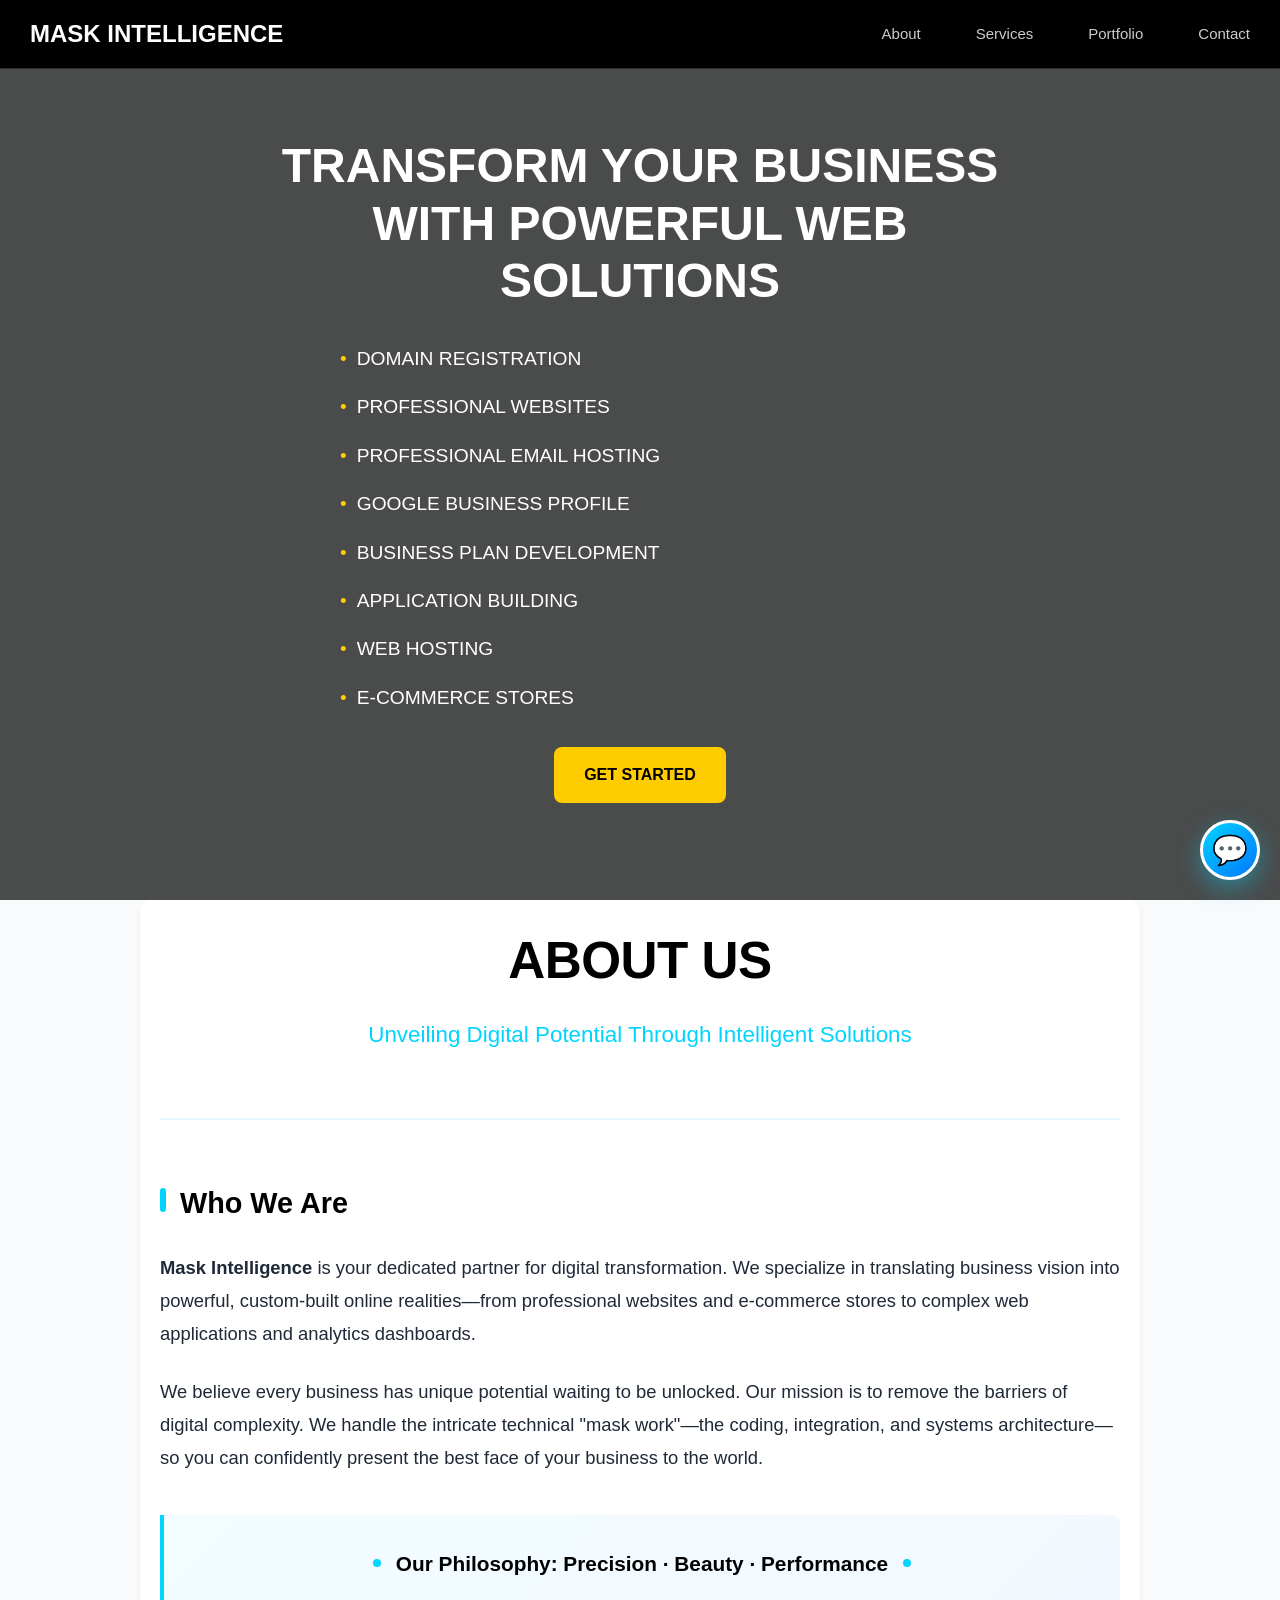
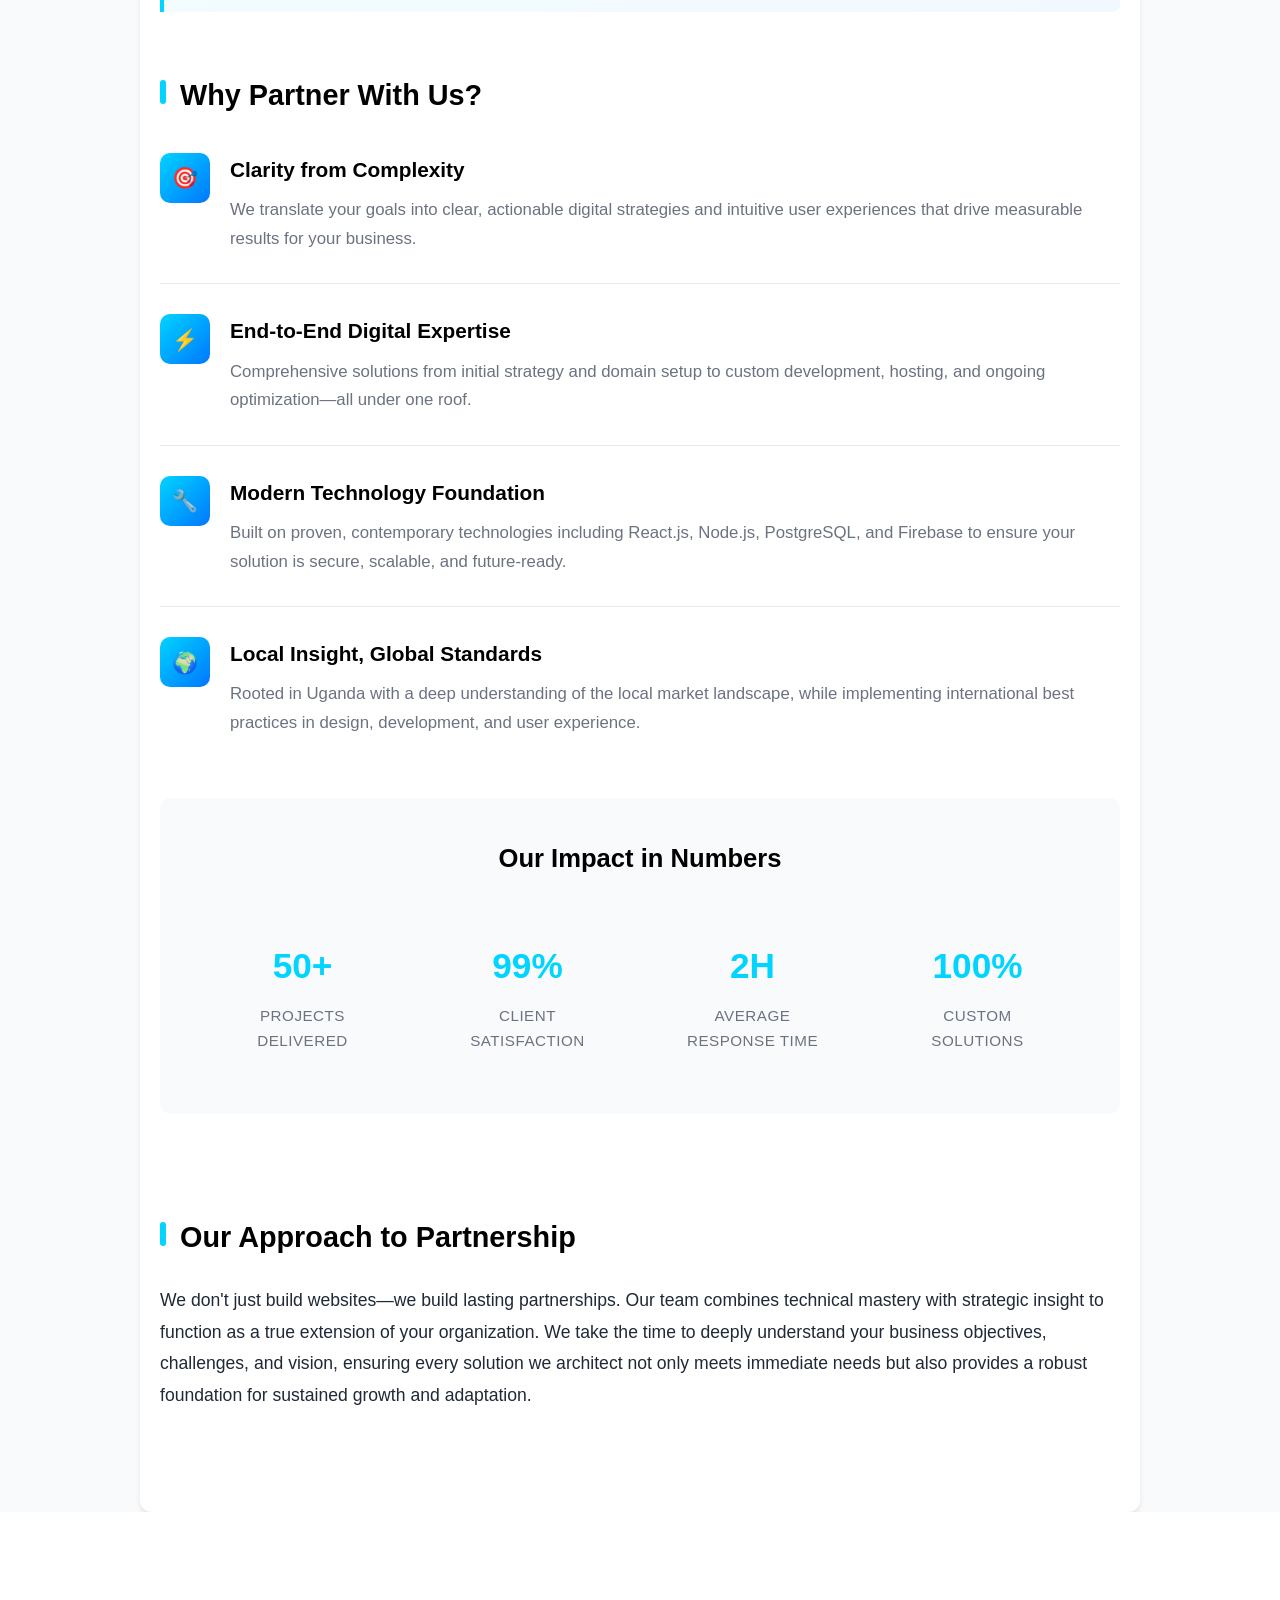
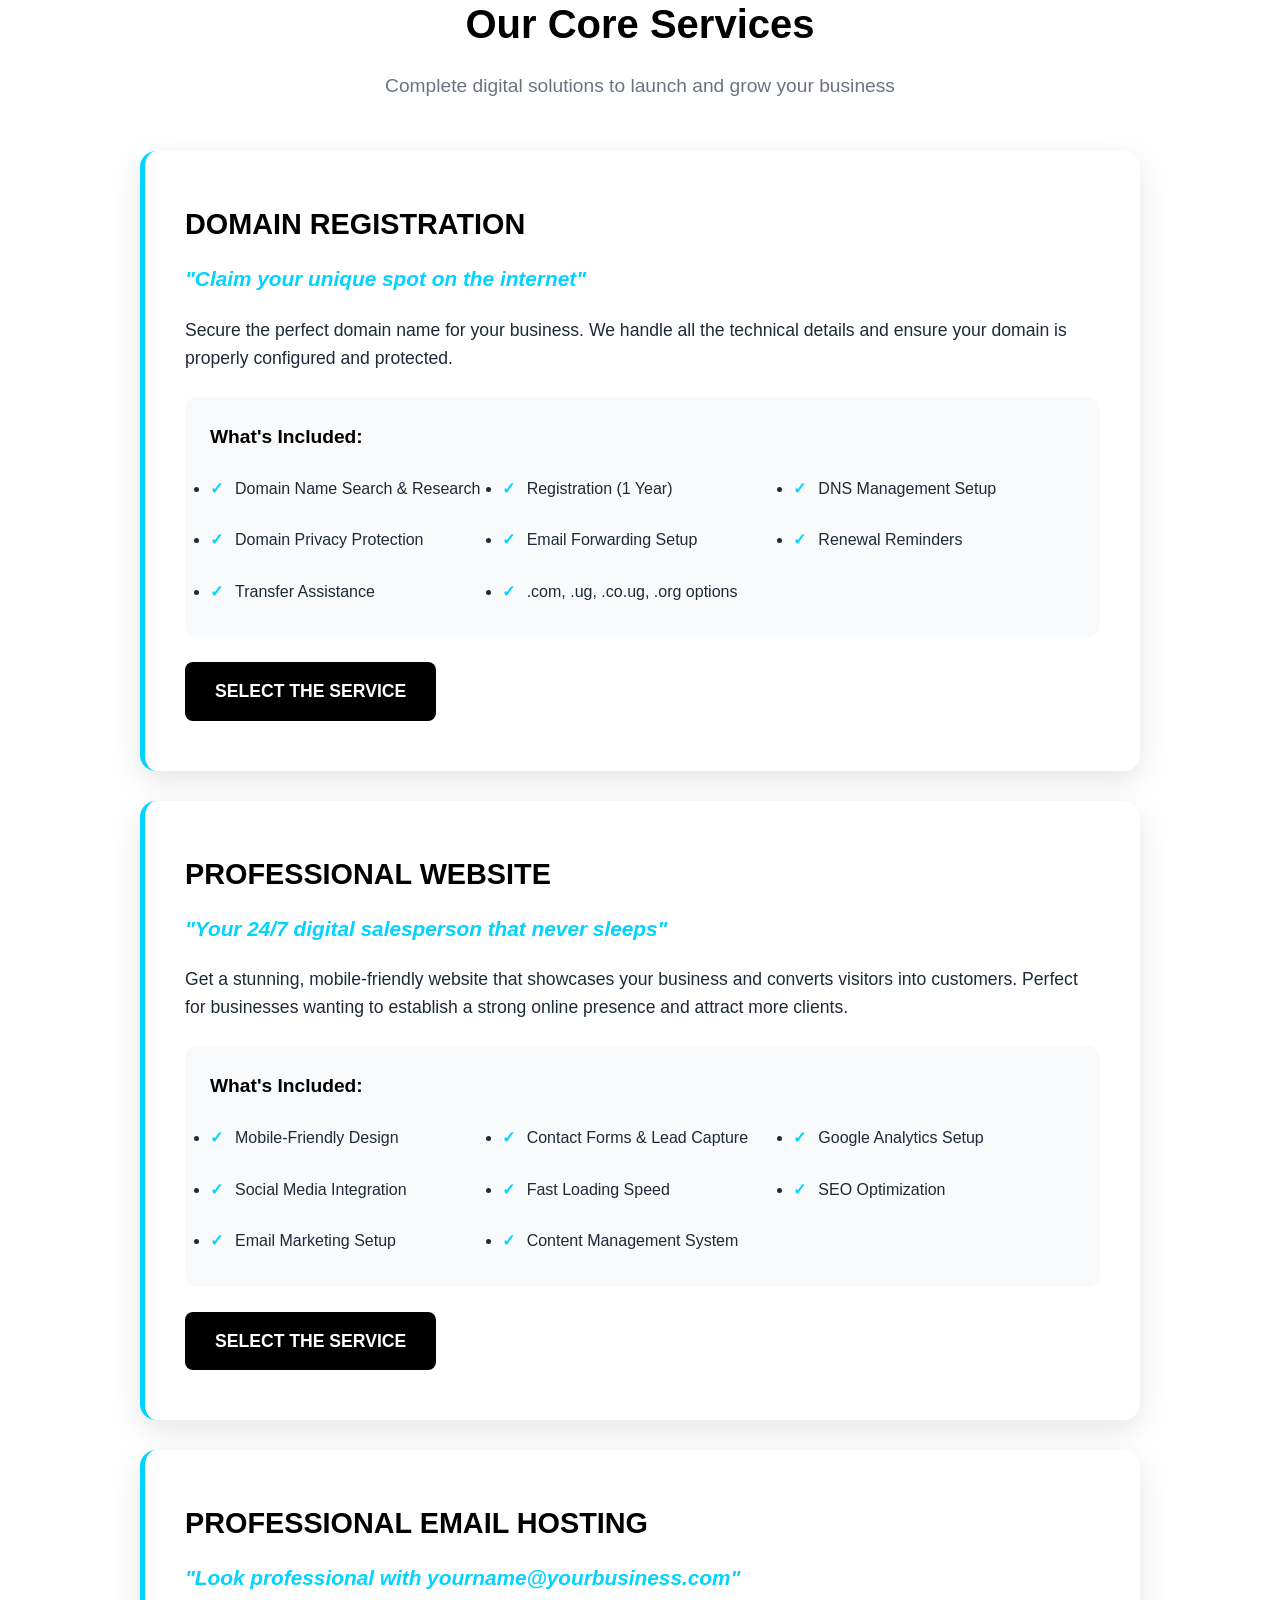
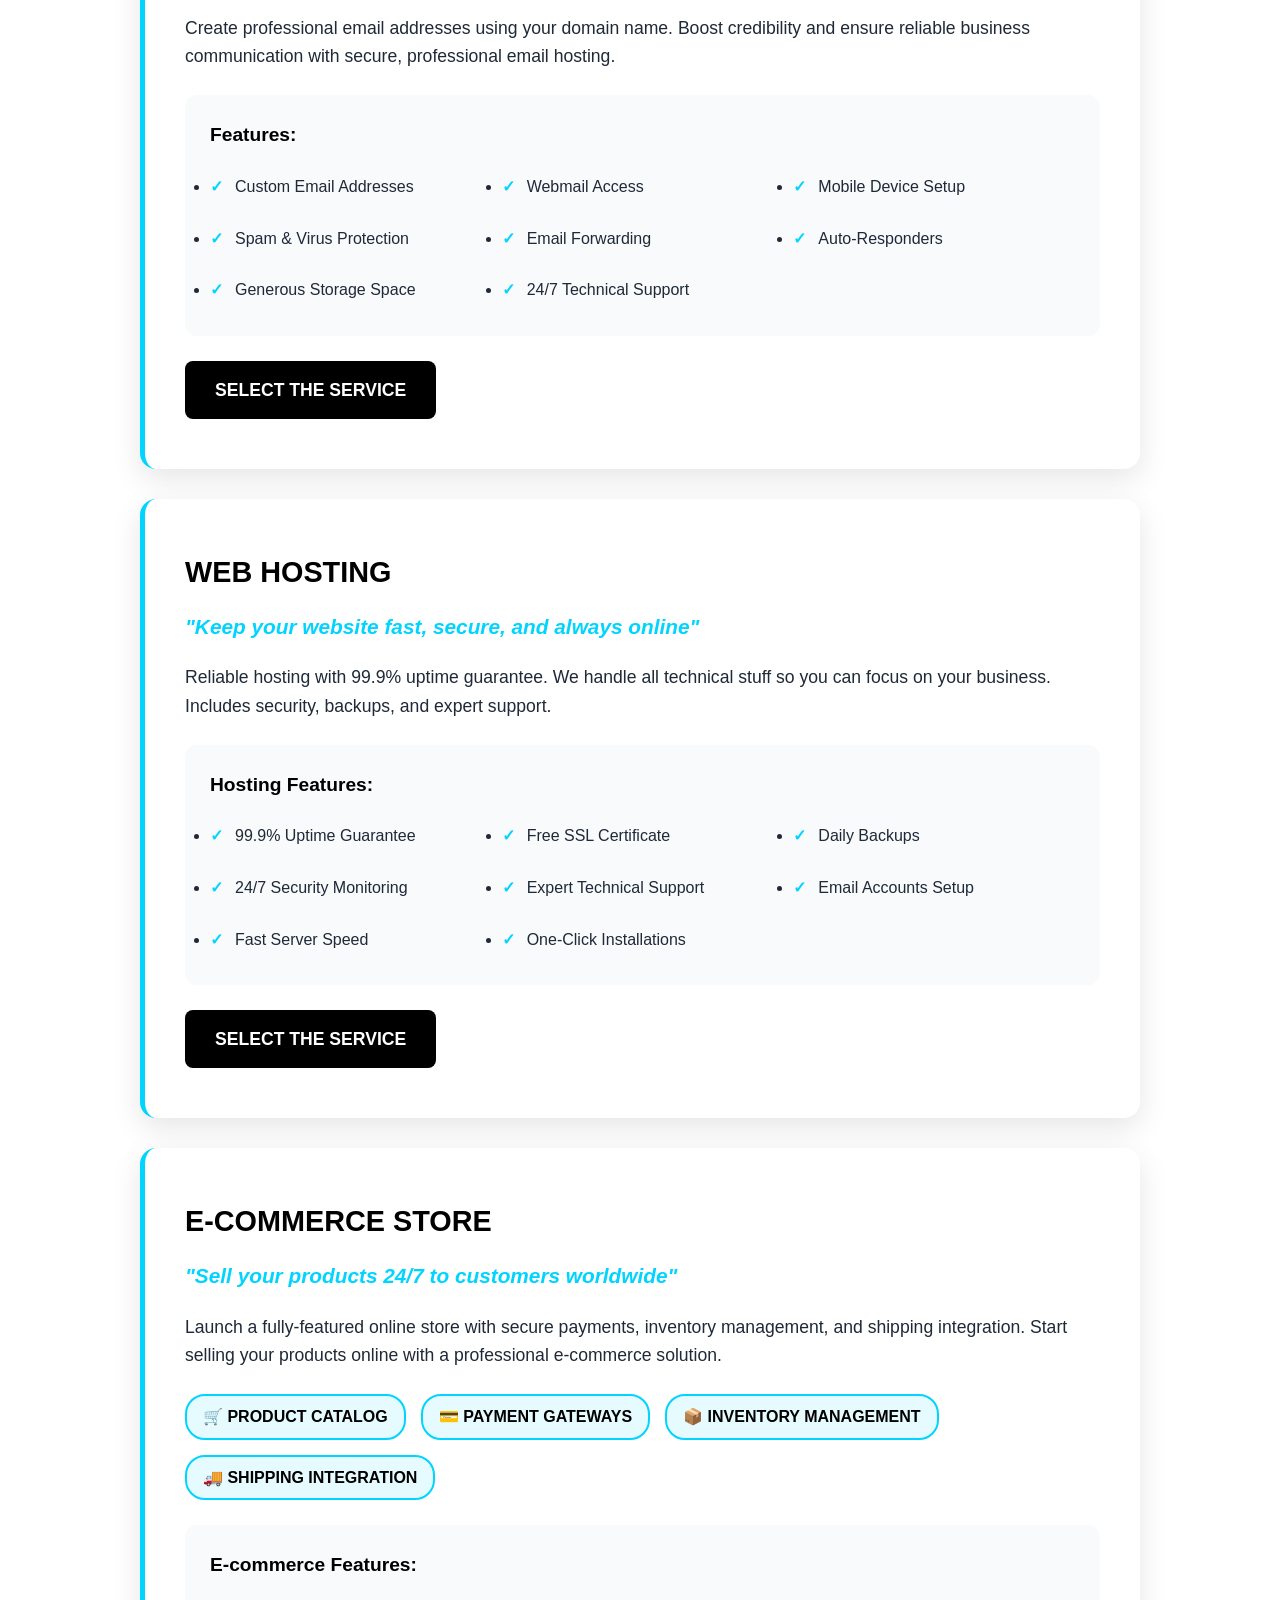
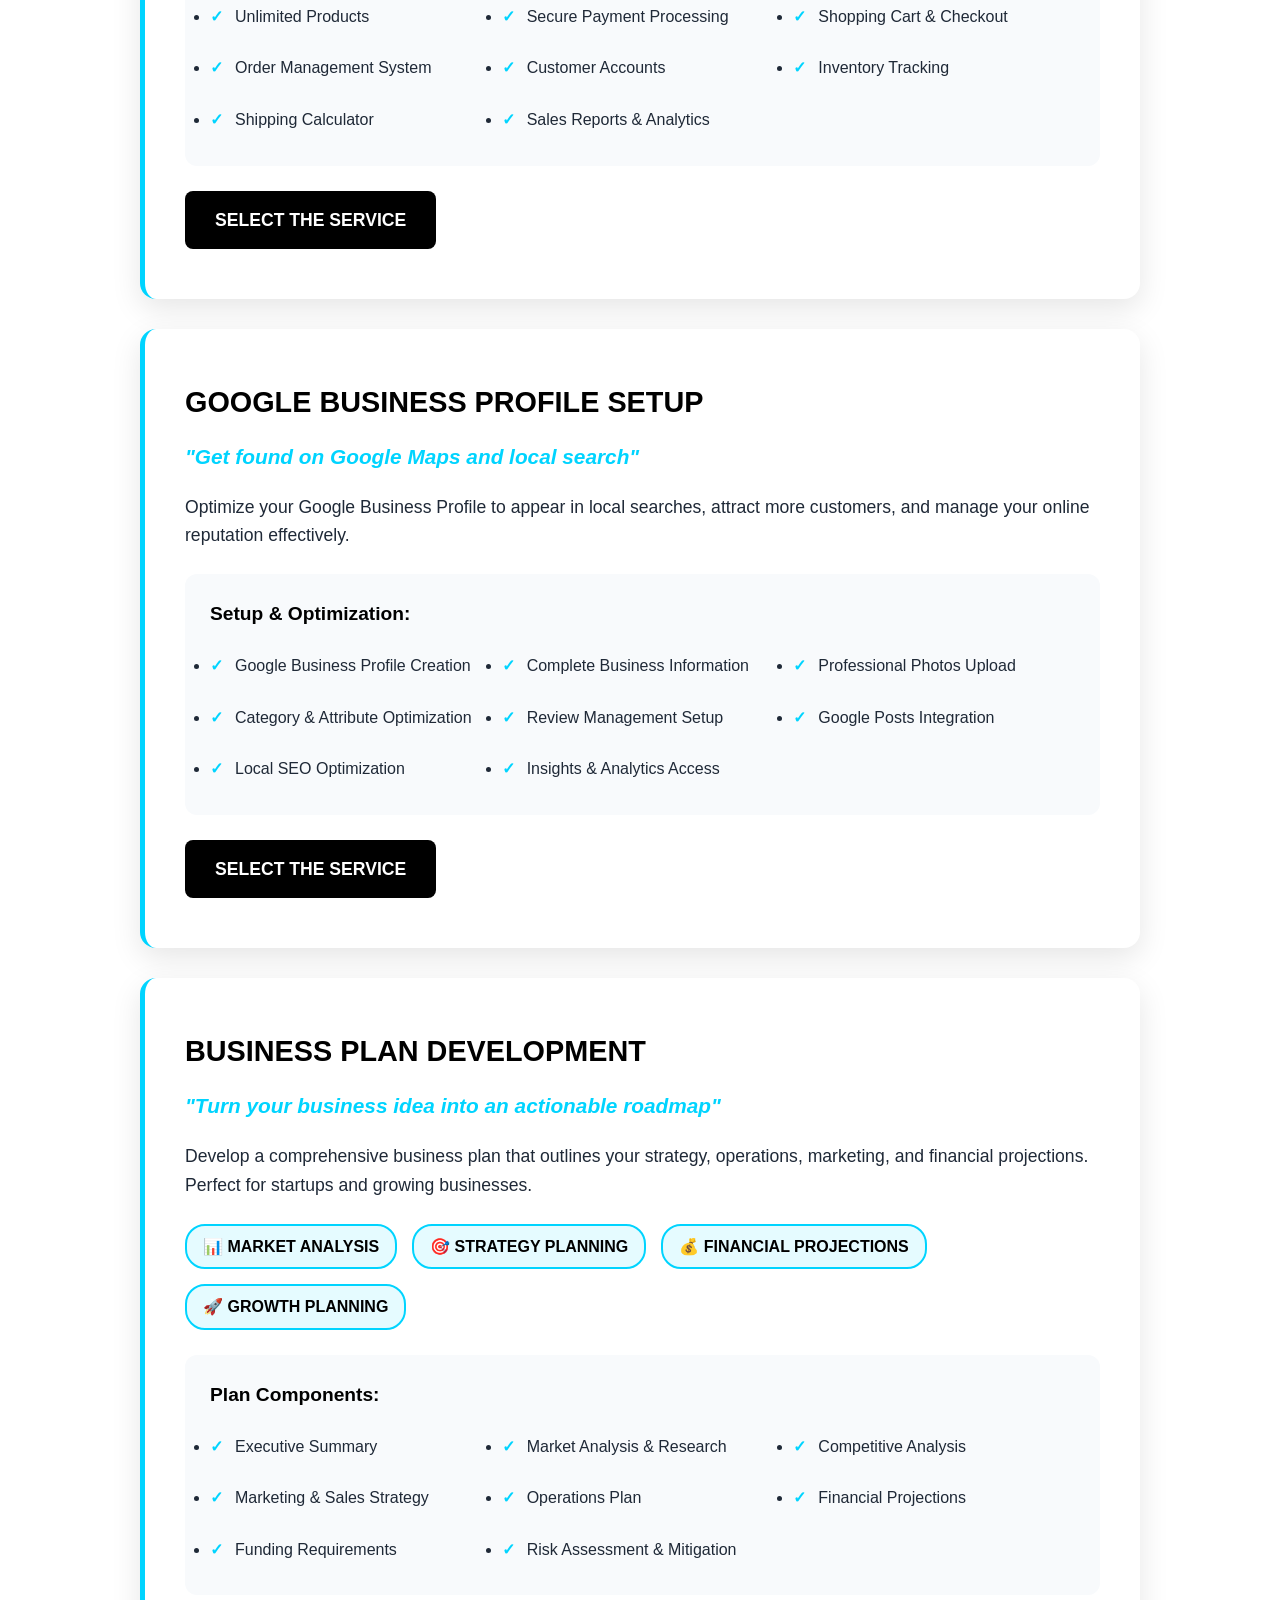
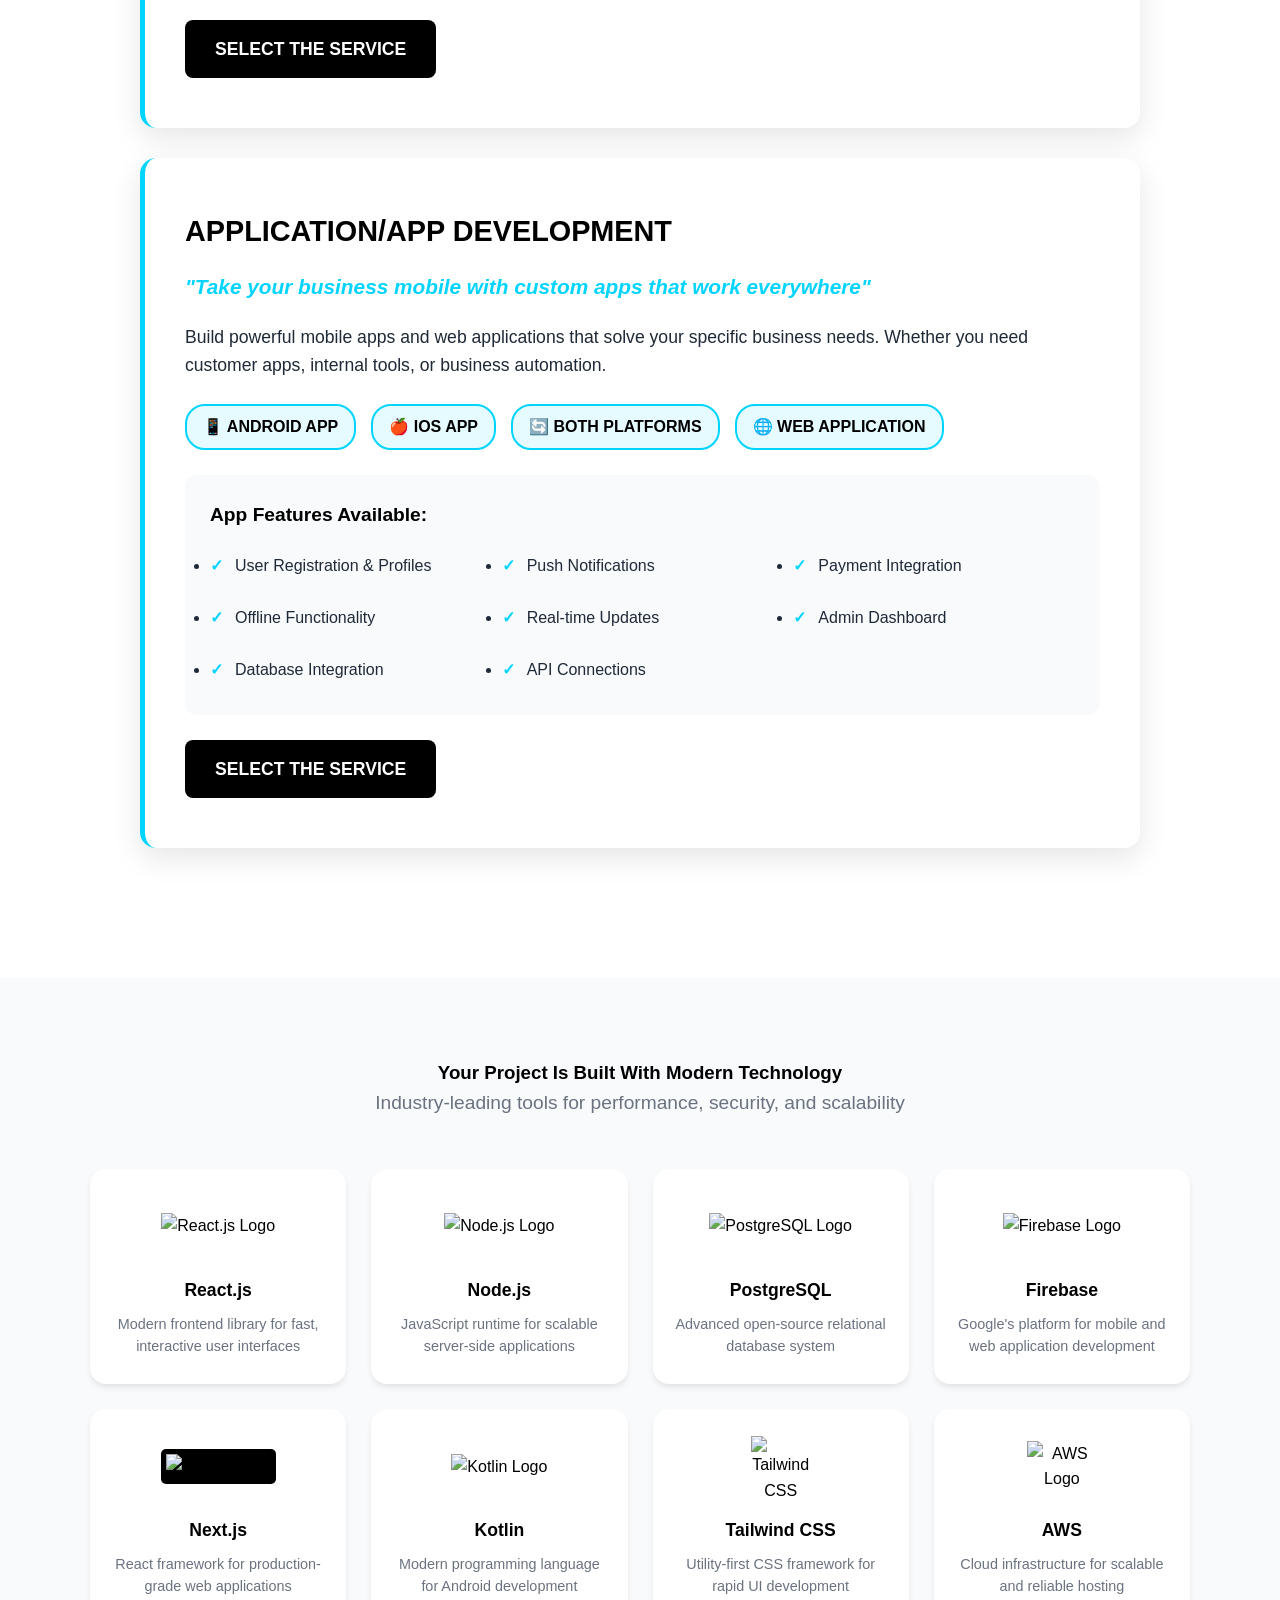
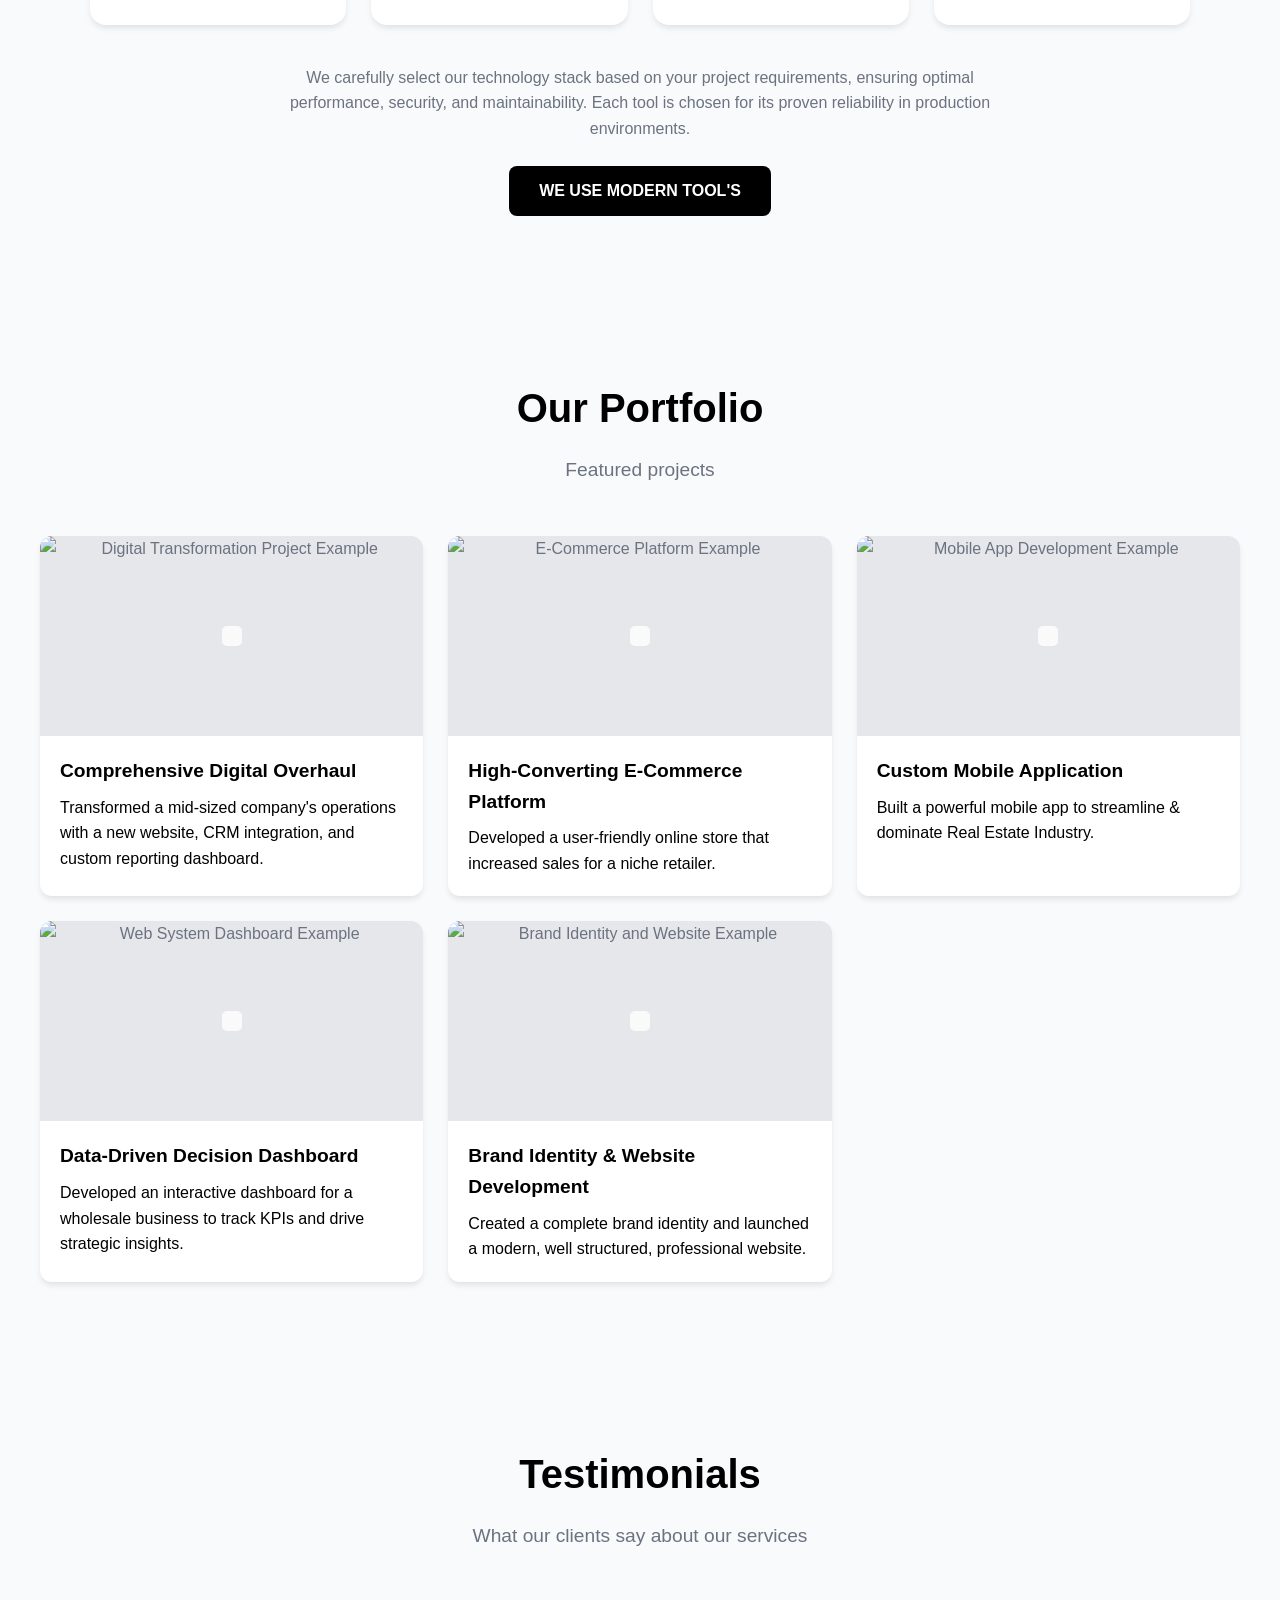
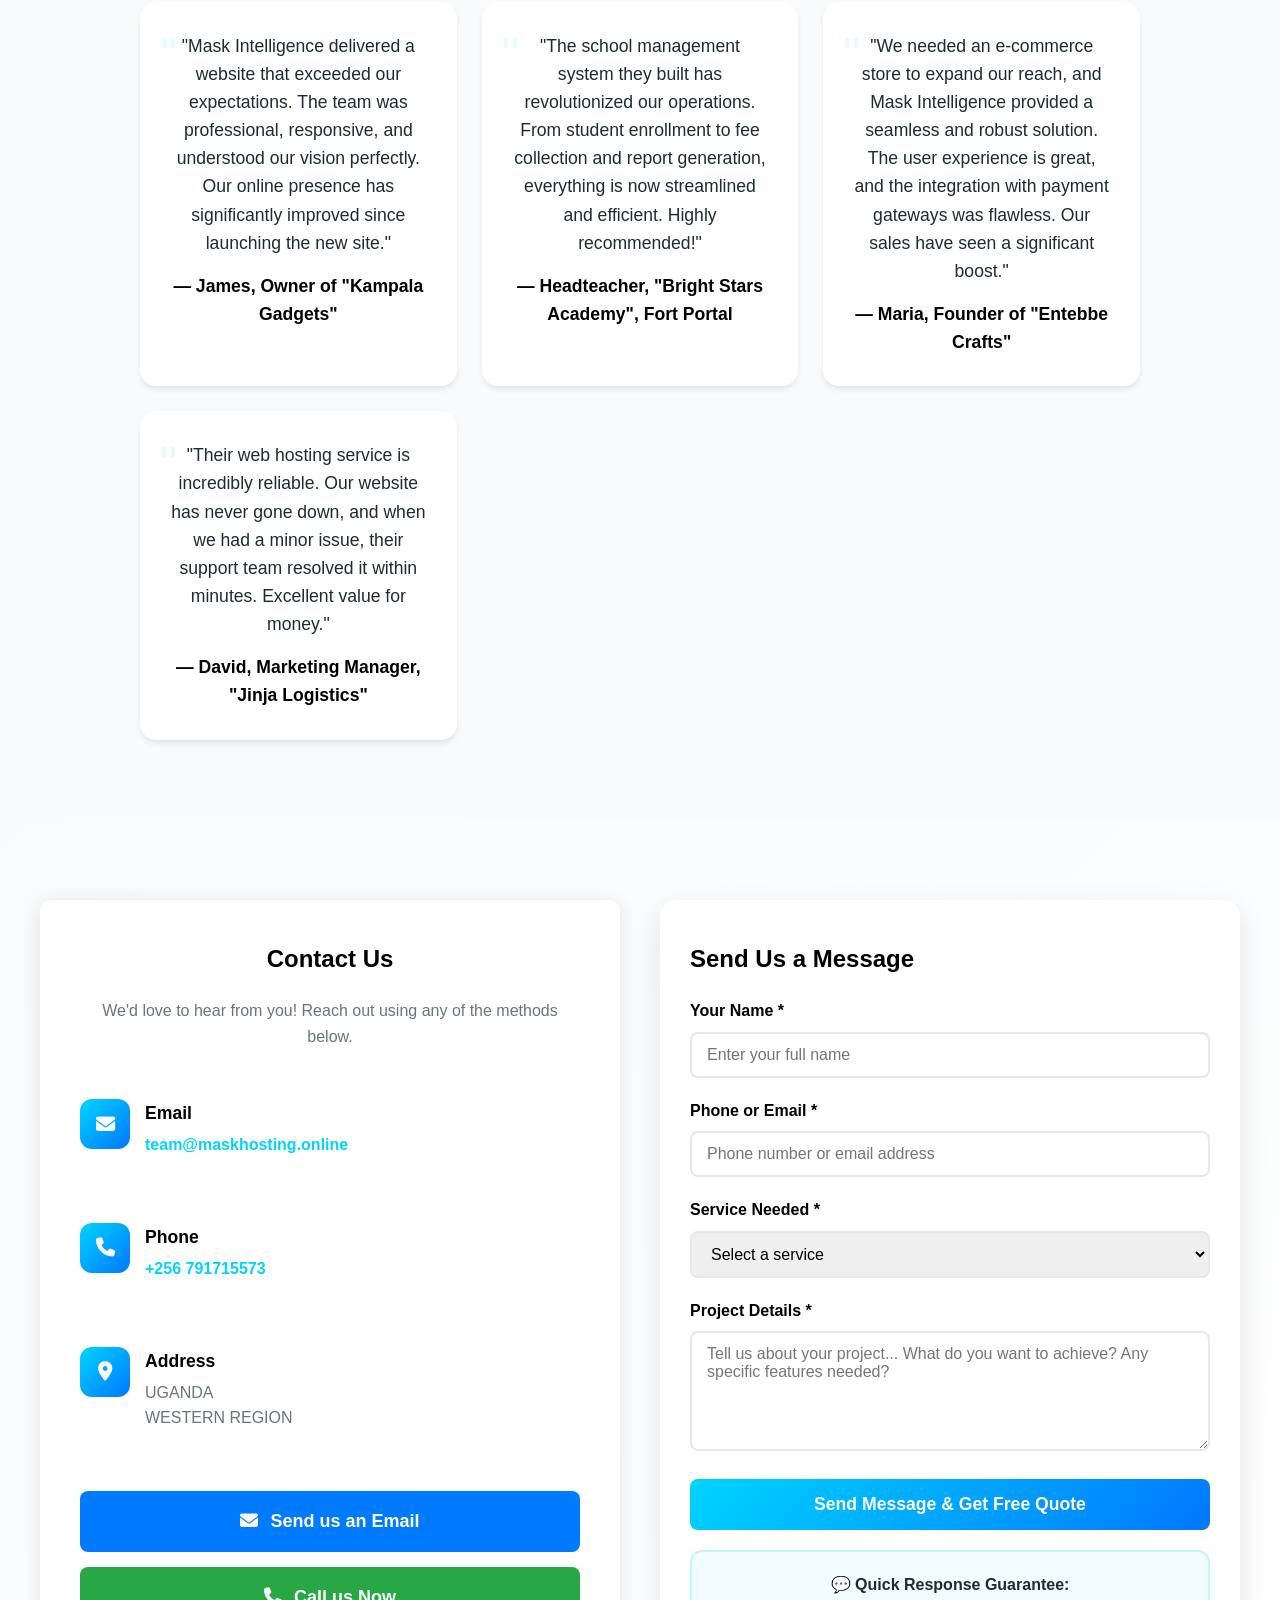
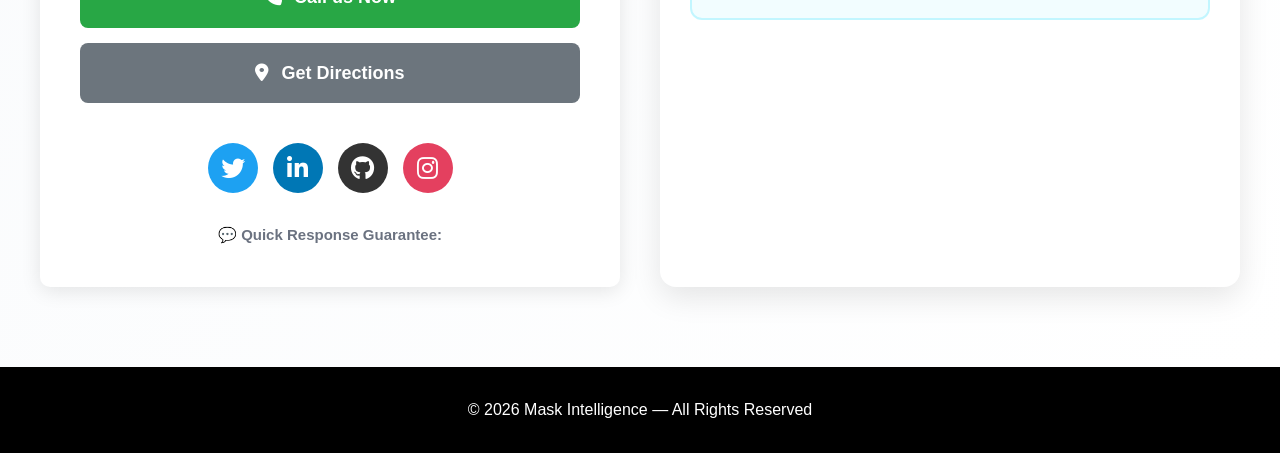
==== templates/template-01/index.html @ bf601260 "Add files via upload" ====
<!DOCTYPE html>
<html lang="en" itemscope itemtype="https://schema.org/ProfessionalService">
<head>
    <!-- ===== SEO META TAGS ===== -->
    <meta charset="UTF-8">
    <meta name="viewport" content="width=device-width, initial-scale=1.0">
    
    <!-- Primary Meta Tags -->
    <title>Mask Intelligence — Professional Web Agency Uganda | Website Development Kampala | E-commerce Solutions</title>
    <meta name="description" content="Professional web agency in Uganda offering domain registration, website development, e-commerce stores, mobile apps, business solutions in Kampala and across Uganda.">
    <meta name="keywords" content="web development Uganda, website design Kampala, domain registration Uganda, e-commerce Uganda, mobile app development, professional email hosting, web hosting Uganda, business solutions Uganda, digital agency Kampala">
    <meta name="author" content="Mask Intelligence">
    <meta name="robots" content="index, follow">
    
    <!-- Open Graph / Facebook -->
    <meta property="og:type" content="website">
    <meta property="og:url" content="https://maskhosting.online/">
    <meta property="og:title" content="Mask Intelligence — Professional Web Agency Uganda">
    <meta property="og:description" content="Transform your business with powerful web solutions. Professional websites, e-commerce, mobile apps & digital solutions in Uganda.">
    <meta property="og:image" content="https://maskintelligence/images/og-image.jpg">
    <meta property="og:image:width" content="1200">
    <meta property="og:image:height" content="630">
    <meta property="og:locale" content="en_UG">
    <meta property="og:site_name" content="Mask Intelligence">
    
    <!-- Twitter -->
    <meta property="twitter:card" content="summary_large_image">
    <meta property="twitter:url" content="https://maskintelligence.com/">
    <meta property="twitter:title" content="Mask Intelligence — Professional Web Agency Uganda">
    <meta property="twitter:description" content="Professional web development & digital solutions in Uganda. Get your business online with our expert team.">
    <meta property="twitter:image" content="https://maskintelligence/images/twitter-image.jpg">
    
    <!-- Canonical URL -->
    <link rel="canonical" href="https://maskhosting.online/">
    
    <!-- Geo Tags (for Local SEO) -->
    <meta name="geo.region" content="UG">
    <meta name="geo.placename" content="Kampala">
    <meta name="geo.position" content="0.3136;32.5811">
    <meta name="ICBM" content="0.3136, 32.5811">
    
    <!-- Business Schema (will be added in JSON-LD script) -->
    
    <!-- Favicon -->
    <link rel="icon" type="image/x-icon" href="/favicon.ico">
    
    <!-- Font Awesome for icons -->
    <link rel="stylesheet" href="https://cdnjs.cloudflare.com/ajax/libs/font-awesome/6.4.0/css/all.min.css">
    
    <!-- Structured Data (JSON-LD) -->
    <script type="application/ld+json">
    {
        "@context": "https://schema.org",
        "@graph": [
            {
                "@type": "ProfessionalService",
                "@id": "https://maskhosting.online/#business",
                "name": "Mask Intelligence",
                "url": "https://maskhosting.online/",
                "telephone": "+256791715573",
                "email": "team@maskhosting.online",
                "description": "Professional web agency in Uganda offering comprehensive digital solutions including web development, mobile apps, e-commerce, and business technology services.",
                "address": {
                    "@type": "PostalAddress",
                    "addressCountry": "Uganda",
                    "addressRegion": "Central",
                    "addressLocality": "Kampala"
                },
                "geo": {
                    "@type": "GeoCoordinates",
                    "latitude": "0.3136",
                    "longitude": "32.5811"
                },
                "openingHours": "Mo-Fr 08:00-18:00, Sa 09:00-14:00",
                "priceRange": "$$",
                "serviceArea": {
                    "@type": "GeoCircle",
                    "geoMidpoint": {
                        "@type": "GeoCoordinates",
                        "latitude": "0.3136",
                        "longitude": "32.5811"
                    },
                    "geoRadius": "500000"
                },
                "sameAs": [
                    "https://www.facebook.com/maskintelligence",
                    "https://twitter.com/maskintelligence",
                    "https://www.linkedin.com/company/maskintelligence",
                    "https://www.instagram.com/maskintelligence"
                ]
            },
            {
                "@type": "WebSite",
                "@id": "https://maskintelligence.com/#website",
                "url": "https://maskhosting.online/",
                "name": "Mask Intelligence",
                "description": "Professional web agency and digital solutions provider in Uganda",
                "publisher": {
                    "@id": "https://maskintelligence /#business"
                },
                "inLanguage": "en-UG"
            },
            {
                "@type": "FAQPage",
                "mainEntity": [
                    {
                        "@type": "Question",
                        "name": "How quickly can you build a website in Uganda?",
                        "acceptedAnswer": {
                            "@type": "Answer",
                            "text": "We deliver business websites within 2-4 weeks in Uganda. We provide detailed timelines during our free consultation."
                        }
                    },
                    {
                        "@type": "Question",
                        "name": "Do you offer website maintenance in Uganda?",
                        "acceptedAnswer": {
                            "@type": "Answer",
                            "text": "Yes, we offer comprehensive maintenance packages including security updates, content updates, hosting management, and technical support for businesses in Uganda."
                        }
                    },
                    {
                        "@type": "Question",
                        "name": "What payment methods do you accept in Uganda?",
                        "acceptedAnswer": {
                            "@type": "Answer",
                            "text": "We accept mobile money (MTN, Airtel), bank transfers, and credit/debit cards. Payment plans are available for larger projects."
                        }
                    }
                ]
            }
        ]
    }
    </script>

    <style>
        /* ===== GLOBAL STYLES ===== */
        :root {
            --primary: #000000;
            --secondary: #00d4ff;
            --accent: #ffcc00;
            --text-dark: #1f2937;
            --text-light: #6b7280;
            --bg-light: #f8fafc;
            --bg-white: #ffffff;
            --shadow: 0 4px 6px -1px rgba(0, 0, 0, 0.1);
            --shadow-lg: 0 20px 25px -5px rgba(0, 0, 0, 0.1);
            --gradient-primary: linear-gradient(135deg, #00d4ff 0%, #0077ff 100%);
        }

        * {
            margin: 0;
            padding: 0;
            box-sizing: border-box;
        }

        html {
            scroll-behavior: smooth;
        }

        body {
            font-family: -apple-system, BlinkMacSystemFont, 'Segoe UI', Roboto, sans-serif;
            background: var(--bg-light);
            line-height: 1.6;
            overflow-x: hidden;
        }

        section {
            padding: 80px 20px;
            scroll-margin-top: 70px;
        }

        .center {
            text-align: center;
        }

        h1, h2, h3, h4, p {
            margin: 0;
            padding: 0;
        }

        /* ===== HEADER & NAVIGATION ===== */
        header {
            position: fixed;
            top: 0;
            left: 0;
            width: 100%;
            background: var(--primary);
            color: white;
            padding: 15px 20px;
            display: flex;
            justify-content: space-between;
            align-items: center;
            z-index: 1000;
            border-bottom: 1px solid #333;
        }

        header h1 {
            font-size: 1.2rem;
            font-weight: 700;
        }

        .desktop-nav {
            display: none;
        }

        .desktop-nav a {
            margin-left: 25px;
            text-decoration: none;
            color: #ccc;
            font-size: 15px;
            font-weight: 500;
            transition: color 0.3s ease;
        }

        .desktop-nav a:hover {
            color: var(--secondary);
        }

        .hamburger {
            width: 25px;
            height: 20px;
            display: flex;
            flex-direction: column;
            justify-content: space-between;
            cursor: pointer;
        }

        .hamburger div {
            height: 3px;
            background: white;
            border-radius: 2px;
            transition: 0.3s;
        }

        .mobile-menu {
            position: fixed;
            top: 0;
            right: -100%;
            width: 100%;
            height: 100vh;
            background: var(--primary);
            padding: 80px 30px 30px;
            transition: 0.3s ease;
            z-index: 999;
        }

        .mobile-menu.active {
            right: 0;
        }

        .mobile-menu a {
            display: block;
            color: white;
            text-decoration: none;
            font-size: 1.3rem;
            padding: 15px 0;
            border-bottom: 1px solid rgba(255,255,255,0.1);
            font-weight: 500;
        }

        /* ===== HERO SECTION ===== */
        .hero {
            padding: 120px 20px 80px;
            text-align: center;
            background: linear-gradient(rgba(0,0,0,0.7), rgba(0,0,0,0.7)), 
                        url('https://images.unsplash.com/photo-1558655146-d09347e92766?auto=format&fit=crop&w=1200&q=60') center/cover;
            color: white;
            min-height: 100vh;
            display: flex;
            align-items: center;
            justify-content: center;
        }

        .hero-content {
            max-width: 800px;
        }

        .hero h2 {
            font-size: 2rem;
            font-weight: 700;
            margin-bottom: 20px;
            line-height: 1.2;
        }

        .hero p {
            font-size: 1.1rem;
            margin-bottom: 30px;
            opacity: 0.9;
            line-height: 1.5;
        }

        .btn {
            display: inline-block;
            background: var(--accent);
            color: var(--primary);
            padding: 15px 30px;
            text-decoration: none;
            border-radius: 8px;
            font-weight: 600;
            font-size: 1rem;
            transition: all 0.3s ease;
        }

        .btn:hover {
            transform: translateY(-2px);
            box-shadow: 0 10px 20px rgba(0,0,0,0.2);
        }

        /* ===== ENHANCED ABOUT US SECTION ===== */
        .about-section {
            background: var(--bg-white);
            max-width: 1000px;
            margin: 0 auto;
            border-radius: 12px;
            padding: 60px;
            box-shadow: var(--shadow);
        }

        .about-header {
            text-align: center;
            margin-bottom: 60px;
            padding-bottom: 40px;
            border-bottom: 2px solid rgba(0, 212, 255, 0.1);
        }

        .about-header h1 {
            font-size: 3.2rem;
            font-weight: 800;
            color: var(--primary);
            margin-bottom: 15px;
            letter-spacing: -0.5px;
        }

        .about-header .tagline {
            font-size: 1.4rem;
            color: var(--secondary);
            font-weight: 500;
            margin-bottom: 25px;
        }

        .mission-statement {
            margin-bottom: 60px;
        }

        .mission-statement h2 {
            font-size: 1.8rem;
            color: var(--primary);
            margin-bottom: 25px;
            font-weight: 700;
            position: relative;
            padding-left: 20px;
        }

        .mission-statement h2::before {
            content: '';
            position: absolute;
            left: 0;
            top: 8px;
            width: 6px;
            height: 24px;
            background: var(--secondary);
            border-radius: 3px;
        }

        .mission-statement p {
            font-size: 1.15rem;
            color: var(--text-dark);
            margin-bottom: 25px;
            line-height: 1.8;
        }

        .philosophy-box {
            background: linear-gradient(135deg, rgba(0, 212, 255, 0.05) 0%, rgba(0, 119, 255, 0.05) 100%);
            border-left: 4px solid var(--secondary);
            padding: 30px;
            margin: 40px 0;
            border-radius: 0 8px 8px 0;
        }

        .philosophy-box p {
            font-size: 1.3rem;
            color: var(--primary);
            font-weight: 600;
            margin: 0;
            display: flex;
            align-items: center;
            justify-content: center;
            gap: 15px;
        }

        .philosophy-box .dot {
            width: 8px;
            height: 8px;
            background: var(--secondary);
            border-radius: 50%;
        }

        .value-points {
            margin-bottom: 60px;
        }

        .value-points h2 {
            font-size: 1.8rem;
            color: var(--primary);
            margin-bottom: 35px;
            font-weight: 700;
            position: relative;
            padding-left: 20px;
        }

        .value-points h2::before {
            content: '';
            position: absolute;
            left: 0;
            top: 8px;
            width: 6px;
            height: 24px;
            background: var(--secondary);
            border-radius: 3px;
        }

        .value-list {
            display: grid;
            gap: 30px;
        }

        .value-item {
            display: flex;
            gap: 20px;
            align-items: flex-start;
            padding-bottom: 30px;
            border-bottom: 1px solid rgba(0, 0, 0, 0.08);
        }

        .value-item:last-child {
            border-bottom: none;
            padding-bottom: 0;
        }

        .value-icon {
            width: 50px;
            height: 50px;
            background: var(--gradient-primary);
            border-radius: 10px;
            display: flex;
            align-items: center;
            justify-content: center;
            flex-shrink: 0;
            font-size: 1.3rem;
            color: white;
        }

        .value-content h3 {
            font-size: 1.3rem;
            color: var(--primary);
            margin-bottom: 10px;
            font-weight: 600;
        }

        .value-content p {
            color: var(--text-light);
            line-height: 1.7;
            font-size: 1.05rem;
        }

        .stats-section {
            background: var(--bg-light);
            border-radius: 10px;
            padding: 40px;
            margin: 60px 0;
            text-align: center;
        }

        .stats-section h3 {
            font-size: 1.6rem;
            color: var(--primary);
            margin-bottom: 40px;
            font-weight: 600;
        }

        .stats-grid {
            display: grid;
            grid-template-columns: repeat(4, 1fr);
            gap: 20px;
        }

        .stat-item {
            padding: 20px;
        }

        .stat-number {
            font-size: 2.2rem;
            font-weight: 700;
            color: var(--secondary);
            margin-bottom: 8px;
            display: block;
        }

        .stat-label {
            font-size: 0.95rem;
            color: var(--text-light);
            font-weight: 500;
            text-transform: uppercase;
            letter-spacing: 0.5px;
        }

        .team-section {
            padding: 40px 0;
            margin-bottom: 40px;
        }

        .team-section h3 {
            font-size: 1.8rem;
            color: var(--primary);
            margin-bottom: 25px;
            font-weight: 700;
            position: relative;
            padding-left: 20px;
        }

        .team-section h3::before {
            content: '';
            position: absolute;
            left: 0;
            top: 8px;
            width: 6px;
            height: 24px;
            background: var(--secondary);
            border-radius: 3px;
        }

        .team-section p {
            color: var(--text-dark);
            line-height: 1.8;
            font-size: 1.1rem;
        }

        /* =SERVICES SECTION ===== */
        .services-section {
            background: var(--bg-white);
        }

        .section-header {
            text-align: center;
            margin-bottom: 50px;
        }

        .section-header h2 {
            font-size: 2.5rem;
            font-weight: 700;
            color: var(--primary);
            margin-bottom: 15px;
        }

        .section-header p {
            font-size: 1.2rem;
            color: var(--text-light);
            max-width: 600px;
            margin: 0 auto;
        }

        /* ===== MAJOR SERVICE CARDS ===== */
        .major-services {
            max-width: 1000px;
            margin: 0 auto 50px;
        }

        .service-main-card {
            background: var(--bg-white);
            border-radius: 16px;
            padding: 50px 40px;
            box-shadow: 0 10px 30px rgba(0, 0, 0, 0.1);
            border-left: 5px solid #00d4ff;
            margin-bottom: 30px;
            transition: all 0.3s ease;
        }

        .service-main-card:hover {
            transform: translateX(10px);
            box-shadow: 0 15px 40px rgba(0, 0, 0, 0.15);
        }

        .service-main-card h3 {
            font-size: 1.8rem;
            font-weight: 700;
            margin-bottom: 15px;
            color: var(--primary);
        }

        .service-hook {
            font-size: 1.3rem;
            color: #00d4ff;
            font-weight: 600;
            margin-bottom: 20px;
            font-style: italic;
        }

        .service-description {
            font-size: 1.1rem;
            color: var(--text-dark);
            margin-bottom: 25px;
            line-height: 1.6;
        }

        /* ===== SERVICE OPTIONS ===== */
        .service-options {
            display: flex;
            gap: 15px;
            flex-wrap: wrap;
            margin-bottom: 25px;
        }

        .option-tag {
            background: rgba(0, 212, 255, 0.1);
            color: var(--primary);
            padding: 8px 16px;
            border-radius: 20px;
            font-weight: 600;
            border: 2px solid #00d4ff;
        }

        /* ===== SERVICE FEATURES ===== */
        .service-features {
            background: #f8fafc;
            padding: 25px;
            border-radius: 12px;
            margin-bottom: 25px;
        }

        .service-features h4 {
            font-size: 1.2rem;
            margin-bottom: 15px;
            color: var(--primary);
        }

        .features-grid {
            display: grid;
            grid-template-columns: repeat(auto-fit, minmax(250px, 1fr));
            gap: 10px;
        }

        .features-grid li {
            padding: 8px 0;
            color: var(--text-dark);
            position: relative;
            padding-left: 25px;
        }

        .features-grid li::before {
            content: '✓';
            position: absolute;
            left: 0;
            color: #00d4ff;
            font-weight: bold;
        }

        /* ===== CTA BUTTON ===== */
        .service-cta {
            display: inline-block;
            padding: 15px 30px;
            background: var(--primary);
            color: white;
            text-decoration: none;
            border-radius: 8px;
            font-weight: 600;
            font-size: 1.1rem;
            transition: all 0.3s ease;
        }

        .service-cta:hover {
            background: #00d4ff;
            transform: translateY(-2px);
        }

/* ===== TECHNOLOGY STACK SECTION ===== */
.tech-section {
    background: var(--bg-light);
    padding: 80px 20px;
}

.tech-grid {
    display: grid;
    grid-template-columns: repeat(2, 1fr);
    gap: 25px;
    max-width: 1100px;
    margin: 0 auto;
}

@media (min-width: 768px) {
    .tech-grid {
        grid-template-columns: repeat(4, 1fr);
    }
}

.tech-card {
    background: var(--bg-white);
    padding: 25px 15px;
    border-radius: 16px;
    box-shadow: var(--shadow);
    text-align: center;
    transition: all 0.3s ease;
    border: 2px solid transparent;
}

.tech-card:hover {
    transform: translateY(-8px);
    border-color: var(--secondary);
    box-shadow: 0 15px 30px rgba(0, 212, 255, 0.15);
}

.tech-logo {
    height: 60px;
    margin-bottom: 20px;
    display: flex;
    align-items: center;
    justify-content: center;
}

.tech-logo img {
    max-height: 100%;
    max-width: 80%;
    object-fit: contain;
    filter: grayscale(20%);
    transition: filter 0.3s ease;
}

.tech-card:hover .tech-logo img {
    filter: grayscale(0%);
}

.tech-card h4 {
    font-size: 1.1rem;
    color: var(--primary);
    margin-bottom: 10px;
    font-weight: 600;
}

.tech-card p {
    font-size: 0.9rem;
    color: var(--text-light);
    line-height: 1.5;
    padding: 0 5px;
}

/* Dark mode adjustments */
.dark-mode .tech-card {
    background: #222;
}

.dark-mode .tech-card h4 {
    color: white;
}

.dark-mode .tech-card p {
    color: #bbb;
}

        /* ===== PORTFOLIO SECTION ===== */
        .portfolio-section {
            background: var(--bg-light);
        }

        .portfolio-grid {
            display: grid;
            grid-template-columns: 1fr;
            gap: 25px;
            max-width: 1200px;
            margin: 0 auto;
        }

        .portfolio-item {
            background: var(--bg-white);
            border-radius: 12px;
            overflow: hidden;
            box-shadow: var(--shadow);
        }

        .portfolio-thumb {
            height: 200px; 
            background-color: #e5e7eb; 
            display: flex; 
            align-items: center;
            justify-content: center;
            color: var(--text-light);
            font-weight: 500;
            text-align: center;
            overflow: hidden; 
            position: relative; 
        }

        .portfolio-thumb img {
            display: block; 
            width: 100%; 
            height: 100%; 
            object-fit: cover; 
            object-position: center; 
        }

        .portfolio-thumb .placeholder-text {
            position: absolute;
            top: 50%;
            left: 50%;
            transform: translate(-50%, -50%);
            font-size: 1.1rem;
            color: var(--text-light);
            text-align: center;
            padding: 10px;
            background: rgba(255,255,255,0.8); 
            border-radius: 5px;
            z-index: 1; 
        }
    

        .portfolio-info {
            padding: 20px;
        }

        .portfolio-info h3 {
            font-size: 1.2rem;
            margin-bottom: 8px;
            color: var(--primary);
        }

        /* ===== PRICING SECTION ===== */
        .pricing-section {
            background: var(--bg-white);
        }

        .pricing-grid {
            display: grid;
            grid-template-columns: 1fr;
            gap: 20px;
            max-width: 1200px;
            margin: 0 auto;
        }

        .pricing-card {
            background: var(--bg-white);
            padding: 25px 20px;
            border-radius: 12px;
            box-shadow: var(--shadow);
            text-align: center;
            border: 2px solid transparent;
            transition: all 0.3s ease; /* Added for hover effect */
        }

        .pricing-card:hover {
            border-color: var(--secondary);
            transform: translateY(-5px); /* Added for subtle lift */
            box-shadow: var(--shadow-lg); /* Enhanced shadow on hover */
        }

        .pricing-card h2 {
            color: var(--secondary);
            font-size: 1.8rem;
            margin: 10px 0;
        }

        /* ===== PRICING CARD LIST STYLING ===== */
        .pricing-card ul {
            list-style: none;
            padding: 0;
            margin: 20px 0;
            text-align: left;
        }

        .pricing-card li {
            padding: 8px 0;
            color: var(--text-dark);
            position: relative;
            padding-left: 25px;
            border-bottom: 1px solid rgba(0, 0, 0, 0.05);
        }

        .pricing-card li:last-child {
            border-bottom: none;
        }

        .pricing-card li::before {
            content: '✓';
            position: absolute;
            left: 0;
            color: var(--secondary);
            font-weight: bold;
        }

        
        .dark-mode .pricing-card li {
            color: #eee;
            border-bottom: 1px solid rgba(255, 255, 255, 0.1);
        }

        /* ===== TESTIMONIALS SECTION ===== */
        .testimonials-section {
            background: var(--bg-light);
        }

        .testimonials-grid {
            display: grid;
            grid-template-columns: 1fr;
            gap: 25px;
            max-width: 1000px;
            margin: 0 auto;
        }

        .testimonial-card {
            background: var(--bg-white);
            padding: 30px;
            border-radius: 16px;
            box-shadow: var(--shadow);
            text-align: center;
            transition: all 0.3s ease;
            position: relative; 
        }

        .testimonial-card:hover {
            transform: translateY(-5px);
            box-shadow: var(--shadow-lg);
        }

        .testimonial-card .quote-icon {
            position: absolute;
            top: 15px;
            left: 20px;
            font-size: 3rem;
            color: rgba(0, 212, 255, 0.15); 
            opacity: 0.7;
            z-index: 1;
        }

        .testimonial-card p {
            font-size: 1.1rem;
            color: var(--text-dark);
            margin-bottom: 15px;
            line-height: 1.6;
            position: relative; 
            z-index: 2;
        }

        .testimonial-card h4 {
            font-size: 1.1rem;
            font-weight: 600;
            color: var(--primary);
            margin-top: 10px;
        }

        /* ===== CONTACT SECTION ===== */
        .contact-section {
            background: linear-gradient(135deg, #f8fafc 0%, #ffffff 100%);
        }

        .contact-container {
            max-width: 1200px;
            margin: 0 auto;
            display: grid;
            grid-template-columns: 1fr;
            gap: 40px;
        }

        @media (min-width: 768px) {
            .contact-container {
                grid-template-columns: 1fr 1fr;
            }
        }

        .contact-info {
            background: var(--bg-white);
            padding: 40px 30px;
            border-radius: 16px;
            box-shadow: 0 10px 30px rgba(0, 0, 0, 0.1);
        }

        .contact-info h3 {
            font-size: 1.5rem;
            font-weight: 600;
            margin-bottom: 25px;
            color: var(--primary);
        }

        .contact-methods {
            display: flex;
            flex-direction: column;
            gap: 25px;
        }

        .contact-method {
            display: flex;
            align-items: flex-start;
            gap: 15px;
        }

        .contact-icon {
            width: 50px;
            height: 50px;
            background: linear-gradient(135deg, #00d4ff 0%, #0077ff 100%);
            border-radius: 12px;
            display: flex;
            align-items: center;
            justify-content: center;
            font-size: 1.2rem;
            color: white;
            flex-shrink: 0;
        }

        .contact-details h4 {
            font-size: 1.1rem;
            font-weight: 600;
            margin-bottom: 5px;
            color: var(--primary);
        }

        .contact-details p {
            color: var(--text-light);
            margin-bottom: 12px;
        }

        .contact-buttons {
            display: flex;
            flex-direction: column;
            gap: 10px;
        }

        .contact-btn {
            display: inline-flex;
            align-items: center;
            gap: 8px;
            padding: 10px 16px;
            background: var(--primary);
            color: white;
            text-decoration: none;
            border-radius: 8px;
            font-weight: 500;
            font-size: 0.9rem;
            transition: all 0.3s ease;
            border: none;
            cursor: pointer;
            width: fit-content;
        }

        .contact-btn:hover {
            transform: translateY(-2px);
            box-shadow: 0 5px 15px rgba(0, 0, 0, 0.2);
        }

        .contact-btn.phone {
            background: #10b981;
        }

        .contact-btn.whatsapp {
            background: #25D366;
        }

        .contact-btn.email {
            background: #0077ff;
        }

        .contact-btn.location {
            background: #6b7280;
        }

        .social-buttons {
            margin-top: 30px;
            display: flex;
            justify-content: center;
            gap: 15px;
        }

        .social-btn {
            display: flex;
            align-items: center;
            justify-content: center;
            width: 50px;
            height: 50px;
            font-size: 24px;
            color: white;
            border-radius: 50%;
            text-decoration: none;
            transition: transform 0.2s;
        }

        .social-btn:hover {
            transform: scale(1.15);
        }

        .twitter { 
            background-color: #1da1f2; 
        }
        
        .linkedin { 
            background-color: #0077b5; 
        }
        
        .github { 
            background-color: #333; 
        }
        
        .instagram { 
            background-color: #e4405f; 
        }

        .business-hours {
            margin-top: 30px;
            padding-top: 20px;
            border-top: 1px solid #e5e7eb;
        }

        .business-hours h4 {
            font-size: 1.1rem;
            margin-bottom: 10px;
            color: var(--primary);
        }

        .business-hours p {
            color: var(--text-light);
            margin: 5px 0;
        }

        .contact-form-container {
            background: var(--bg-white);
            padding: 40px 30px;
            border-radius: 16px;
            box-shadow: 0 10px 30px rgba(0, 0, 0, 0.1);
        }

        .contact-form-container h3 {
            font-size: 1.5rem;
            font-weight: 600;
            margin-bottom: 20px;
            color: var(--primary);
        }

        .form-group {
            margin-bottom: 20px;
        }

        .form-group label {
            display: block;
            margin-bottom: 8px;
            font-weight: 600;
            color: var(--primary);
        }

        .form-group input,
        .form-group select,
        .form-group textarea {
            width: 100%;
            padding: 12px 15px;
            border: 2px solid #e5e7eb;
            border-radius: 8px;
            font-size: 1rem;
            transition: all 0.3s ease;
            font-family: inherit;
        }

        .form-group input:focus,
        .form-group select:focus,
        .form-group textarea:focus {
            outline: none;
            border-color: #00d4ff;
            box-shadow: 0 0 0 3px rgba(0, 212, 255, 0.1);
        }

        .form-group textarea {
            resize: vertical;
            min-height: 120px;
        }

        .submit-btn {
            width: 100%;
            padding: 15px;
            background: linear-gradient(135deg, #00d4ff 0%, #0077ff 100%);
            color: white;
            border: none;
            border-radius: 8px;
            font-size: 1.1rem;
            font-weight: 600;
            cursor: pointer;
            transition: all 0.3s ease;
        }

        .submit-btn:hover {
            transform: translateY(-2px);
            box-shadow: 0 10px 20px rgba(0, 119, 255, 0.3);
        }

        .quick-response {
            background: rgba(0, 212, 255, 0.05);
            border: 2px solid rgba(0, 212, 255, 0.2);
            border-radius: 12px;
            padding: 20px;
            margin-top: 20px;
            text-align: center;
        }

        .quick-response p {
            color: var(--text-dark);
            font-weight: 500;
            margin: 0;
        }

        /* ===== FOOTER ===== */
        footer {
            background: var(--primary);
            color: white;
            text-align: center;
            padding: 30px 20px;
        }

        /* ===== DARK MODE ===== */
        .dark-mode {
            background: #111;
            color: #eee;
        }

        .dark-mode .service-main-card,
        .dark-mode .pricing-card,
        .dark-mode .contact-info,
        .dark-mode .contact-form-container,
        .dark-mode .testimonial-card {
            background: #222;
            color: #eee;
        }

        .dark-mode h2 {
            color: white;
        }

        /* ===== AI ASSISTANT BUTTON ===== */
.ai-assistant-btn {
    position: fixed;
    bottom: 20px;
    right: 20px;
    width: 60px;
    height: 60px;
    background: linear-gradient(135deg, #00d4ff 0%, #0077ff 100%);
    color: white;
    border-radius: 50%;
    cursor: pointer;
    z-index: 100;
    display: flex;
    align-items: center;
    justify-content: center;
    font-size: 1.8rem;
    border: 3px solid white;
    box-shadow: 0 8px 25px rgba(0, 212, 255, 0.4);
    transition: all 0.3s ease;
    animation: pulse 2s infinite;
}

/* AI Assistant Tooltip */
.ai-assistant-btn::after {
    content: "ASK AI";
    position: absolute;
    right: 70px;
    top: 50%;
    transform: translateY(-50%);
    background: var(--primary);
    color: white;
    padding: 10px 16px;
    border-radius: 8px;
    font-size: 0.9rem;
    font-weight: 600;
    white-space: nowrap;
    opacity: 0;
    transition: all 0.3s ease;
    pointer-events: none;
    box-shadow: 0 4px 12px rgba(0, 0, 0, 0.15);
}

.ai-assistant-btn:hover::after {
    opacity: 1;
    right: 75px;
}

.ai-assistant-btn:hover {
    transform: scale(1.1) rotate(5deg);
    box-shadow: 0 12px 30px rgba(0, 212, 255, 0.6);
    animation: none;
}

@keyframes pulse {
    0% { box-shadow: 0 8px 25px rgba(0, 212, 255, 0.4); }
    50% { box-shadow: 0 8px 30px rgba(0, 212, 255, 0.8); }
    100% { box-shadow: 0 8px 25px rgba(0, 212, 255, 0.4); }
}

        /* ===== RESPONSIVE DESIGN ===== */
        @media (min-width: 768px) {
            header {
                padding: 15px 30px;
            }
            
            header h1 {
                font-size: 1.5rem;
            }
            
            .hero h2 {
                font-size: 3rem;
            }
            
            .hero p {
                font-size: 1.3rem;
            }

            .about-section {
                padding: 20px 20px;
            }
            
            .portfolio-grid {
                grid-template-columns: repeat(2, 1fr);
            }
            
            .pricing-grid {
                grid-template-columns: repeat(2, 1fr);
            }
            
            .testimonials-grid {
                grid-template-columns: repeat(2, 1fr); 
            }
        }

        @media (min-width: 1024px) {
            .hamburger {
                display: none;
            }
            
            .desktop-nav {
                display: flex;
                gap: 30px;
            }
            
            .portfolio-grid {
                grid-template-columns: repeat(3, 1fr);
            }
            
            .pricing-grid {
                grid-template-columns: repeat(4, 1fr);
                gap: 10px;
            }

            .testimonials-grid {
                grid-template-columns: repeat(3, 1fr); /* Three columns on large screens */
            }
        }

        @media (max-width: 768px) {
            .about-section {
                padding: 20px 20px;
            }
            
            .about-header h1 {
                font-size: 2.5rem;
            }
            
            .about-header .tagline {
                font-size: 1.2rem;
            }
            
            .philosophy-box p {
                font-size: 1.1rem;
                flex-direction: column;
                gap: 10px;
                text-align: center;
            }
            
            .value-item {
                flex-direction: column;
                text-align: center;
                gap: 15px;
            }
            
            .value-icon {
                margin: 0 auto;
            }
            
            .stats-grid {
                grid-template-columns: repeat(2, 1fr);
            }
            
            .stat-number {
                font-size: 1.8rem;
            }
        }

        @media (max-width: 480px) {
            .about-section {
                padding: 20px 20px;
            }
            
            .about-header h1 {
                font-size: 2rem;
            }
            
            .mission-statement h2,
            .value-points h2,
            .team-section h3 {
                font-size: 1.5rem;
                padding-left: 15px;
            }
            
            .stats-grid {
                grid-template-columns: 1fr;
            }
        }

        /* ===== ANIMATIONS ===== */
        .reveal {
            opacity: 0;
            transform: translateY(30px);
            transition: 0.6s ease;
        }

        .reveal.active {
            opacity: 1;
            transform: translateY(0);
        }

        /* ===== FORM VALIDATION STYLES *** */
        .form-error {
            color: #f87171; 
            font-size: 0.85rem;
            margin-top: 5px;
            display: block; 
        }

        .success-message {
            background: #d1fae5; 
            color: #065f46; 
            border: 1px solid #a7f3d0;
            border-radius: 8px;
            padding: 15px 20px;
            margin-top: 20px;
            text-align: center;
            font-weight: 500;
        }

        .success-message p {
            margin: 0; 
        }
        
    </style>
</head>
<body>
    <!-- HEADER -->
    <header>
        <h1>MASK INTELLIGENCE</h1>
        <nav class="desktop-nav">
            <a href="#about">About</a>
            <a href="#services">Services</a>
            <a href="#portfolio">Portfolio</a>
            <a href="#contact">Contact</a>
        </nav>
        <div class="hamburger" onclick="toggleMenu()">
            <div></div>
            <div></div>
            <div></div>
        </div>
    </header>

    <!-- MOBILE MENU -->
    <nav class="mobile-menu" id="mobileMenu">
        <a href="#about" onclick="closeMenu()">About us</a>
        <a href="#services" onclick="closeMenu()">Services</a>
        <a href="#portfolio" onclick="closeMenu()">Portfolio</a>
        <a href="#contact" onclick="closeMenu()">Contact</a>
    </nav>

 <!-- HERO SECTION -->
<section class="hero">
    <div class="hero-content">
        <h2>TRANSFORM YOUR BUSINESS WITH POWERFUL WEB SOLUTIONS</h2>
        <div class="services-list" style="max-width: 600px; margin: 30px auto; text-align: left;">
            <ul style="list-style: none; padding: 0; color: white; font-size: 1.2rem; line-height: 2;">
                <li style="margin-bottom: 10px; display: flex; align-items: center;">
                    <span style="color: var(--accent); margin-right: 10px;">•</span>
                    DOMAIN REGISTRATION
                </li>
                <li style="margin-bottom: 10px; display: flex; align-items: center;">
                    <span style="color: var(--accent); margin-right: 10px;">•</span>
                    PROFESSIONAL WEBSITES
                </li>
                <li style="margin-bottom: 10px; display: flex; align-items: center;">
                    <span style="color: var(--accent); margin-right: 10px;">•</span>
                    PROFESSIONAL EMAIL HOSTING
                </li>
                <li style="margin-bottom: 10px; display: flex; align-items: center;">
                    <span style="color: var(--accent); margin-right: 10px;">•</span>
                    GOOGLE BUSINESS PROFILE
                </li>
                <li style="margin-bottom: 10px; display: flex; align-items: center;">
                    <span style="color: var(--accent); margin-right: 10px;">•</span>
                    BUSINESS PLAN DEVELOPMENT
                </li>
                <li style="margin-bottom: 10px; display: flex; align-items: center;">
                    <span style="color: var(--accent); margin-right: 10px;">•</span>
                    APPLICATION BUILDING
                </li>
                <li style="margin-bottom: 10px; display: flex; align-items: center;">
                    <span style="color: var(--accent); margin-right: 10px;">•</span>
                    WEB HOSTING
                </li>
                <li style="margin-bottom: 10px; display: flex; align-items: center;">
                    <span style="color: var(--accent); margin-right: 10px;">•</span>
                    E-COMMERCE STORES
                </li>
            </ul>
        </div>
        <a href="#contact" class="btn">GET STARTED</a>
    </div>
</section>

    <!-- ENHANCED ABOUT US SECTION -->
    <section id="about" class="about-section reveal">
        <!-- Header -->
        <div class="about-header">
            <h1>ABOUT US</h1>
            <p class="tagline">Unveiling Digital Potential Through Intelligent Solutions</p>
        </div>

        <!-- Mission Statement -->
        <div class="mission-statement">
            <h2>Who We Are</h2>
            <p>
                <strong>Mask Intelligence</strong> is your dedicated partner for digital transformation. We specialize in translating business vision into powerful, custom-built online realities—from professional websites and e-commerce stores to complex web applications and analytics dashboards.
            </p>
            <p>
                We believe every business has unique potential waiting to be unlocked. Our mission is to remove the barriers of digital complexity. We handle the intricate technical "mask work"—the coding, integration, and systems architecture—so you can confidently present the best face of your business to the world.
            </p>
            
            <div class="philosophy-box">
                <p>
                    <span class="dot"></span>
                    Our Philosophy: Precision · Beauty · Performance
                    <span class="dot"></span>
                </p>
            </div>
        </div>

        <!-- Value Points -->
        <div class="value-points">
            <h2>Why Partner With Us?</h2>
            <div class="value-list">
                <div class="value-item">
                    <div class="value-icon">🎯</div>
                    <div class="value-content">
                        <h3>Clarity from Complexity</h3>
                        <p>We translate your goals into clear, actionable digital strategies and intuitive user experiences that drive measurable results for your business.</p>
                    </div>
                </div>
                
                <div class="value-item">
                    <div class="value-icon">⚡</div>
                    <div class="value-content">
                        <h3>End-to-End Digital Expertise</h3>
                        <p>Comprehensive solutions from initial strategy and domain setup to custom development, hosting, and ongoing optimization—all under one roof.</p>
                    </div>
                </div>
                
                <div class="value-item">
                    <div class="value-icon">🔧</div>
                    <div class="value-content">
                        <h3>Modern Technology Foundation</h3>
                        <p>Built on proven, contemporary technologies including React.js, Node.js, PostgreSQL, and Firebase to ensure your solution is secure, scalable, and future-ready.</p>
                    </div>
                </div>
                
                <div class="value-item">
                    <div class="value-icon">🌍</div>
                    <div class="value-content">
                        <h3>Local Insight, Global Standards</h3>
                        <p>Rooted in Uganda with a deep understanding of the local market landscape, while implementing international best practices in design, development, and user experience.</p>
                    </div>
                </div>
            </div>
        </div>

        <!-- Stats -->
        <div class="stats-section">
            <h3>Our Impact in Numbers</h3>
            <div class="stats-grid">
                <div class="stat-item">
                    <span class="stat-number">50+</span>
                    <span class="stat-label">Projects Delivered</span>
                </div>
                <div class="stat-item">
                    <span class="stat-number">99%</span>
                    <span class="stat-label">Client Satisfaction</span>
                </div>
                <div class="stat-item">
                    <span class="stat-number">2H</span>
                    <span class="stat-label">Average Response Time</span>
                </div>
                <div class="stat-item">
                    <span class="stat-number">100%</span>
                    <span class="stat-label">Custom Solutions</span>
                </div>
            </div>
        </div>

        <!-- Team Philosophy -->
        <div class="team-section">
            <h3>Our Approach to Partnership</h3>
            <p>
                We don't just build websites—we build lasting partnerships. Our team combines technical mastery with strategic insight to function as a true extension of your organization. We take the time to deeply understand your business objectives, challenges, and vision, ensuring every solution we architect not only meets immediate needs but also provides a robust foundation for sustained growth and adaptation.
            </p>
        </div>
    </section>
    
    <!-- ENHANCED SERVICES SECTION -->
<section id="services" class="services-section reveal">
    <div class="section-header">
        <h2>Our Core Services</h2>
        <p>Complete digital solutions to launch and grow your business</p>
    </div>

    <div class="major-services">
        <!-- 1. DOMAIN REGISTERING -->
        <div class="service-main-card">
            <h3>DOMAIN REGISTRATION</h3>
            <div class="service-hook">"Claim your unique spot on the internet"</div>
            <p class="service-description">
                Secure the perfect domain name for your business. We handle all the technical details 
                and ensure your domain is properly configured and protected.
            </p>
            
            <div class="service-features">
                <h4>What's Included:</h4>
                <ul class="features-grid">
                    <li>Domain Name Search & Research</li>
                    <li>Registration (1 Year)</li>
                    <li>DNS Management Setup</li>
                    <li>Domain Privacy Protection</li>
                    <li>Email Forwarding Setup</li>
                    <li>Renewal Reminders</li>
                    <li>Transfer Assistance</li>
                    <li>.com, .ug, .co.ug, .org options</li>
                </ul>
            </div>
            
        <a href="https://domain-registration.web.app" class="service-cta" target="_blank">SELECT THE SERVICE</a>
        </div>

        <!-- 2. PROFESSIONAL WEBSITE -->
        <div class="service-main-card">
            <h3>PROFESSIONAL WEBSITE</h3>
            <div class="service-hook">"Your 24/7 digital salesperson that never sleeps"</div>
            <p class="service-description">
                Get a stunning, mobile-friendly website that showcases your business and converts visitors into customers. 
                Perfect for businesses wanting to establish a strong online presence and attract more clients.
            </p>
            
            <div class="service-features">
                <h4>What's Included:</h4>
                <ul class="features-grid">
                    <li>Mobile-Friendly Design</li>
                    <li>Contact Forms & Lead Capture</li>
                    <li>Google Analytics Setup</li>
                    <li>Social Media Integration</li>
                    <li>Fast Loading Speed</li>
                    <li>SEO Optimization</li>
                    <li>Email Marketing Setup</li>
                    <li>Content Management System</li>
                </ul>
            </div>
            
            <a href="https://website-packages.web.app" class="service-cta" target="_blank">SELECT THE SERVICE</a>
        </div>

        <!-- 3. PROFESSIONAL EMAIL HOSTING -->
        <div class="service-main-card">
            <h3>PROFESSIONAL EMAIL HOSTING</h3>
            <div class="service-hook">"Look professional with yourname@yourbusiness.com"</div>
            <p class="service-description">
                Create professional email addresses using your domain name. Boost credibility and ensure 
                reliable business communication with secure, professional email hosting.
            </p>
            
            <div class="service-features">
                <h4>Features:</h4>
                <ul class="features-grid">
                    <li>Custom Email Addresses</li>
                    <li>Webmail Access</li>
                    <li>Mobile Device Setup</li>
                    <li>Spam & Virus Protection</li>
                    <li>Email Forwarding</li>
                    <li>Auto-Responders</li>
                    <li>Generous Storage Space</li>
                    <li>24/7 Technical Support</li>
                </ul>
            </div>
            
            <a href="https://professional-email.web.app" class="service-cta" target="_blank">SELECT THE SERVICE</a>
        </div>

        <!-- 4. WEB HOSTING -->
        <div class="service-main-card">
            <h3>WEB HOSTING</h3>
            <div class="service-hook">"Keep your website fast, secure, and always online"</div>
            <p class="service-description">
                Reliable hosting with 99.9% uptime guarantee. We handle all technical stuff so you can focus on your business. 
                Includes security, backups, and expert support.
            </p>
            
            <div class="service-features">
                <h4>Hosting Features:</h4>
                <ul class="features-grid">
                    <li>99.9% Uptime Guarantee</li>
                    <li>Free SSL Certificate</li>
                    <li>Daily Backups</li>
                    <li>24/7 Security Monitoring</li>
                    <li>Expert Technical Support</li>
                    <li>Email Accounts Setup</li>
                    <li>Fast Server Speed</li>
                    <li>One-Click Installations</li>
                </ul>
            </div>
            
            <a href="https://web-hosting256.web.app" class="service-cta" target="_blank">SELECT THE SERVICE</a>
        </div>

        <!-- 5. E-COMMERCE STORE -->
        <div class="service-main-card">
            <h3>E-COMMERCE STORE</h3>
            <div class="service-hook">"Sell your products 24/7 to customers worldwide"</div>
            <p class="service-description">
                Launch a fully-featured online store with secure payments, inventory management, 
                and shipping integration. Start selling your products online with a professional e-commerce solution.
            </p>
            
            <div class="service-options">
                <span class="option-tag">🛒 PRODUCT CATALOG</span>
                <span class="option-tag">💳 PAYMENT GATEWAYS</span>
                <span class="option-tag">📦 INVENTORY MANAGEMENT</span>
                <span class="option-tag">🚚 SHIPPING INTEGRATION</span>
            </div>
            
            <div class="service-features">
                <h4>E-commerce Features:</h4>
                <ul class="features-grid">
                    <li>Unlimited Products</li>
                    <li>Secure Payment Processing</li>
                    <li>Shopping Cart & Checkout</li>
                    <li>Order Management System</li>
                    <li>Customer Accounts</li>
                    <li>Inventory Tracking</li>
                    <li>Shipping Calculator</li>
                    <li>Sales Reports & Analytics</li>
                </ul>
            </div>
            
       <a href="https://e-commerce-stores256.web.app" class="service-cta" target="_blank">SELECT THE SERVICE</a>
        </div>

        <!-- 6. GOOGLE PROFILE SETUP -->
        <div class="service-main-card">
            <h3>GOOGLE BUSINESS PROFILE SETUP</h3>
            <div class="service-hook">"Get found on Google Maps and local search"</div>
            <p class="service-description">
                Optimize your Google Business Profile to appear in local searches, attract more customers, 
                and manage your online reputation effectively.
            </p>
            
            <div class="service-features">
                <h4>Setup & Optimization:</h4>
                <ul class="features-grid">
                    <li>Google Business Profile Creation</li>
                    <li>Complete Business Information</li>
                    <li>Professional Photos Upload</li>
                    <li>Category & Attribute Optimization</li>
                    <li>Review Management Setup</li>
                    <li>Google Posts Integration</li>
                    <li>Local SEO Optimization</li>
                    <li>Insights & Analytics Access</li>
                </ul>
            </div>
            
            <a href="https://gbp-setup.web.app" class="service-cta" target="_blank">SELECT THE SERVICE</a>
        </div>

        <!-- 7. BUSINESS PLAN BUILDING -->
        <div class="service-main-card">
            <h3>BUSINESS PLAN DEVELOPMENT</h3>
            <div class="service-hook">"Turn your business idea into an actionable roadmap"</div>
            <p class="service-description">
                Develop a comprehensive business plan that outlines your strategy, operations, 
                marketing, and financial projections. Perfect for startups and growing businesses.
            </p>
            
            <div class="service-options">
                <span class="option-tag">📊 MARKET ANALYSIS</span>
                <span class="option-tag">🎯 STRATEGY PLANNING</span>
                <span class="option-tag">💰 FINANCIAL PROJECTIONS</span>
                <span class="option-tag">🚀 GROWTH PLANNING</span>
            </div>
            
            <div class="service-features">
                <h4>Plan Components:</h4>
                <ul class="features-grid">
                    <li>Executive Summary</li>
                    <li>Market Analysis & Research</li>
                    <li>Competitive Analysis</li>
                    <li>Marketing & Sales Strategy</li>
                    <li>Operations Plan</li>
                    <li>Financial Projections</li>
                    <li>Funding Requirements</li>
                    <li>Risk Assessment & Mitigation</li>
                </ul>
            </div>
            
            <a href="https://business-plan256.web.app" class="service-cta" target="_blank">SELECT THE SERVICE</a>
        </div>

        <!-- 8. APP/APPLICATION DEVELOPMENT -->
        <div class="service-main-card">
            <h3>APPLICATION/APP DEVELOPMENT</h3>
            <div class="service-hook">"Take your business mobile with custom apps that work everywhere"</div>
            <p class="service-description">
                Build powerful mobile apps and web applications that solve your specific business needs. 
                Whether you need customer apps, internal tools, or business automation.
            </p>
            
            <div class="service-options">
                <span class="option-tag">📱 ANDROID APP</span>
                <span class="option-tag">🍎 IOS APP</span>
                <span class="option-tag">🔄 BOTH PLATFORMS</span>
                <span class="option-tag">🌐 WEB APPLICATION</span>
            </div>
            
            <div class="service-features">
                <h4>App Features Available:</h4>
                <ul class="features-grid">
                    <li>User Registration & Profiles</li>
                    <li>Push Notifications</li>
                    <li>Payment Integration</li>
                    <li>Offline Functionality</li>
                    <li>Real-time Updates</li>
                    <li>Admin Dashboard</li>
                    <li>Database Integration</li>
                    <li>API Connections</li>
                </ul>
            </div>
            
            <a href="https://appbuilding.web.app" class="service-cta" target="_blank">SELECT THE SERVICE</a>
        </div>
    </div>
</section>

<!-- TECHNOLOGY STACK SECTION -->
<section id="technology" class="tech-section reveal">
    <div class="section-header">
        <h3>Your Project Is Built With Modern Technology</h3>
        <p>Industry-leading tools for performance, security, and scalability</p>
    </div>
    
    <div class="tech-grid">
        <!-- Frontend - React -->
        <div class="tech-card">
            <div class="tech-logo">
                <img src="https://cdn.jsdelivr.net/gh/devicons/devicon/icons/react/react-original.svg" 
                     alt="React.js Logo" 
                     title="React.js">
            </div>
            <h4>React.js</h4>
            <p>Modern frontend library for fast, interactive user interfaces</p>
        </div>
        
        <!-- Backend - Node.js -->
        <div class="tech-card">
            <div class="tech-logo">
                <img src="https://cdn.jsdelivr.net/gh/devicons/devicon/icons/nodejs/nodejs-original.svg" 
                     alt="Node.js Logo" 
                     title="Node.js">
            </div>
            <h4>Node.js</h4>
            <p>JavaScript runtime for scalable server-side applications</p>
        </div>
        
        <!-- Database - PostgreSQL -->
        <div class="tech-card">
            <div class="tech-logo">
                <img src="https://cdn.jsdelivr.net/gh/devicons/devicon/icons/postgresql/postgresql-original.svg" 
                     alt="PostgreSQL Logo" 
                     title="PostgreSQL">
            </div>
            <h4>PostgreSQL</h4>
            <p>Advanced open-source relational database system</p>
        </div>
        
        <!-- Mobile - Firebase -->
        <div class="tech-card">
            <div class="tech-logo">
                <img src="https://cdn.jsdelivr.net/gh/devicons/devicon/icons/firebase/firebase-plain.svg" 
                     alt="Firebase Logo" 
                     title="Firebase">
            </div>
            <h4>Firebase</h4>
            <p>Google's platform for mobile and web application development</p>
        </div>
        
        <!-- Frontend - Next.js -->
        <div class="tech-card">
            <div class="tech-logo">
                <img src="https://cdn.jsdelivr.net/gh/devicons/devicon/icons/nextjs/nextjs-original.svg" 
                     alt="Next.js Logo" 
                     title="Next.js"
                     style="background: black; padding: 5px; border-radius: 5px;">
            </div>
            <h4>Next.js</h4>
            <p>React framework for production-grade web applications</p>
        </div>
        
        <!-- Android - Kotlin -->
        <div class="tech-card">
            <div class="tech-logo">
                <img src="https://cdn.jsdelivr.net/gh/devicons/devicon/icons/kotlin/kotlin-original.svg" 
                     alt="Kotlin Logo" 
                     title="Kotlin">
            </div>
            <h4>Kotlin</h4>
            <p>Modern programming language for Android development</p>
        </div>
        
        <!-- Tailwind CSS - SimpleIcons -->
<div class="tech-card">
    <div class="tech-logo">
        <img src="https://cdn.simpleicons.org/tailwindcss/06B6D4" 
             alt="Tailwind CSS"
             style="width: 60px;">
    </div>
    <h4>Tailwind CSS</h4>
    <p>Utility-first CSS framework for rapid UI development</p>
</div>

<div class="tech-card">
            <div class="tech-logo">
                <img src="https://cdn.jsdelivr.net/gh/devicons/devicon@latest/icons/amazonwebservices/amazonwebservices-original-wordmark.svg" 
                     alt="AWS Logo"
                     style="width: 70px;">
            </div>
            <h4>AWS</h4>
            <p>Cloud infrastructure for scalable and reliable hosting</p>
        </div>
    </div>
    
    
    <div class="tech-description" style="max-width: 800px; margin: 40px auto 0; padding: 0 20px; text-align: center;">
        <p style="color: var(--text-light); line-height: 1.6; margin-bottom: 25px;">
            We carefully select our technology stack based on your project requirements, ensuring optimal performance, 
            security, and maintainability. Each tool is chosen for its proven reliability in production environments.
        </p>
        <a href="#contact" class="btn" style="background: var(--primary); color: white; padding: 12px 30px;">
           WE USE MODERN TOOL'S
        </a>
    </div>
</section>

    <!-- PORTFOLIO SECTION -->
    <section id="portfolio" class="portfolio-section reveal">
        <div class="section-header">
            <h2>Our Portfolio</h2>
            <p>Featured projects</p>
        </div>
        
        <div class="portfolio-grid">
            <!-- Project 1: Digital Transformation -->
            <div class="portfolio-item">
                <div class="portfolio-thumb">
                    <img src="https://i.ibb.co/F4Xrwnh4/9539a75cae6999cbd219029ff0ab939f.jpg" alt="Digital Transformation Project Example">
                    <div class="placeholder-text"></div>
                </div>
                <div class="portfolio-info">
                    <h3>Comprehensive Digital Overhaul</h3>
                    <p>Transformed a mid-sized company's operations with a new website, CRM integration, and custom reporting dashboard.</p>
                </div>
            </div>
            
            <!-- Project 2: E-Commerce -->
            <div class="portfolio-item">
                <div class="portfolio-thumb">
                    <img src="https://seahawkmedia.com/wp-content/uploads/2024/06/Seatheme-by-seahawk.png" alt="E-Commerce Platform Example">
                    <div class="placeholder-text"></div>
                </div>
                <div class="portfolio-info">
                    <h3>High-Converting E-Commerce Platform</h3>
                    <p>Developed a user-friendly online store that increased sales for a niche retailer.</p>
                </div>
            </div>
            
            <!-- Project 3: Mobile App -->
            <div class="portfolio-item">
                <div class="portfolio-thumb">
                    <img src="https://yi-files.yellowimages.com/products/1772000/1772619/2846993-full.jpg" alt="Mobile App Development Example">
                    <div class="placeholder-text"></div>
                </div>
                <div class="portfolio-info">
                    <h3>Custom Mobile Application</h3>
                    <p>Built a powerful mobile app to streamline & dominate Real Estate Industry.</p>
                </div>
            </div>

        
            <!--Project 4:Web System/Dashboard -->
             <div class="portfolio-item">
                <div class="portfolio-thumb">
                    <img src="https://i.ibb.co/sJD8CCNy/0757ab365e8e39a19ed3979bbc298493.jpg" alt="Web System Dashboard Example">
                    <div class="placeholder-text"></div>
                </div>
                <div class="portfolio-info">
                    <h3>Data-Driven Decision Dashboard</h3>
                    <p>Developed an interactive dashboard for a wholesale business to track KPIs and drive strategic insights.</p>
                </div>
            </div>

             <!-- Project 5:Brand Identity + Website -->
             <div class="portfolio-item">
                <div class="portfolio-thumb">
                    <img src="https://i.ibb.co/vv4mrcMW/6884533eca2d18e46fbf6c51d5cfefce.jpg" alt="Brand Identity and Website Example">
                    <div class="placeholder-text"></div>
                </div>
                <div class="portfolio-info">
                    <h3>Brand Identity & Website Development</h3>
                    <p>Created a complete brand identity and launched a modern, well structured, professional website.</p>
                </div>
            </div>
        </div>
    </section>

    <!-- TESTIMONIALS SECTION -->
    <section id="testimonials" class="testimonials-section reveal">
        <div class="section-header">
            <h2>Testimonials</h2>
            <p>What our clients say about our services</p>
        </div>
        
        <div class="testimonials-grid">
            <div class="testimonial-card">
                <span class="quote-icon">"</span>
                <p>"Mask Intelligence delivered a website that exceeded our expectations. The team was professional, responsive, and understood our vision perfectly. Our online presence has significantly improved since launching the new site."</p>
                <h4>— James, Owner of "Kampala Gadgets"</h4>
            </div>
            <div class="testimonial-card">
                <span class="quote-icon">"</span>
                <p>"The school management system they built has revolutionized our operations. From student enrollment to fee collection and report generation, everything is now streamlined and efficient. Highly recommended!"</p>
                <h4>— Headteacher, "Bright Stars Academy", Fort Portal</h4>
            </div>
            <div class="testimonial-card">
                <span class="quote-icon">"</span>
                <p>"We needed an e-commerce store to expand our reach, and Mask Intelligence provided a seamless and robust solution. The user experience is great, and the integration with payment gateways was flawless. Our sales have seen a significant boost."</p>
                <h4>— Maria, Founder of "Entebbe Crafts"</h4>
            </div>
            <div class="testimonial-card">
                <span class="quote-icon">"</span>
                <p>"Their web hosting service is incredibly reliable. Our website has never gone down, and when we had a minor issue, their support team resolved it within minutes. Excellent value for money."</p>
                <h4>— David, Marketing Manager, "Jinja Logistics"</h4>
            </div>
        </div>
    </section>
    
    <!-- CONTACT SECTION -->
<section id="contact" class="contact-section reveal">
    <div class="contact-container">
        <!-- NEW CONTACT INFORMATION SECTION (Your Design) -->
        <div class="contact-info" style="background: var(--bg-white); padding: 40px; border-radius: 10px; box-shadow: 0 4px 20px rgba(0, 0, 0, 0.1);">
            <h3 style="color: var(--primary); margin-bottom: 20px; text-align: center;">Contact Us</h3>
            <p style="color: var(--text-light); line-height: 1.6; margin-bottom: 30px; font-size: 16px; text-align: center;">
                We'd love to hear from you! Reach out using any of the methods below.
            </p>

            <!-- Static Contact Info -->
            <div class="contact-methods">
                <div class="contact-method" style="margin: 20px 0;">
                    <div class="contact-icon" style="width: 50px; height: 50px; background: linear-gradient(135deg, #00d4ff 0%, #0077ff 100%); border-radius: 12px; display: flex; align-items: center; justify-content: center; font-size: 1.2rem; color: white; flex-shrink: 0;">
                        <i class="fas fa-envelope"></i>
                    </div>
                    <div class="contact-details">
                        <h4 style="font-size: 1.1rem; font-weight: 600; margin-bottom: 5px; color: var(--primary);">Email</h4>
                        <a href="mailto:team@maskhosting.online" style="color: var(--secondary); text-decoration: none; font-weight: bold;">
                            team@maskhosting.online
                        </a>
                    </div>
                </div>
                
                <div class="contact-method" style="margin: 20px 0;">
                    <div class="contact-icon" style="width: 50px; height: 50px; background: linear-gradient(135deg, #00d4ff 0%, #0077ff 100%); border-radius: 12px; display: flex; align-items: center; justify-content: center; font-size: 1.2rem; color: white; flex-shrink: 0;">
                        <i class="fas fa-phone"></i>
                    </div>
                    <div class="contact-details">
                        <h4 style="font-size: 1.1rem; font-weight: 600; margin-bottom: 5px; color: var(--primary);">Phone</h4>
                        <a href="tel:+256 791715573" style="color: var(--secondary); text-decoration: none; font-weight: bold;">
                            +256 791715573
                        </a>
                    </div>
                </div>
                
                <div class="contact-method" style="margin: 20px 0;">
                    <div class="contact-icon" style="width: 50px; height: 50px; background: linear-gradient(135deg, #00d4ff 0%, #0077ff 100%); border-radius: 12px; display: flex; align-items: center; justify-content: center; font-size: 1.2rem; color: white; flex-shrink: 0;">
                        <i class="fas fa-map-marker-alt"></i>
                    </div>
                    <div class="contact-details">
                        <h4 style="font-size: 1.1rem; font-weight: 600; margin-bottom: 5px; color: var(--primary);">Address</h4>
                        <p style="color: var(--text-light); margin: 0;">
                            UGANDA<br>
                            WESTERN REGION
                        </p>
                    </div>
                </div>
            </div>

            <!-- Action Buttons -->
            <div class="contact-buttons" style="display: flex; flex-direction: column; gap: 15px; margin: 40px 0;">
                <a href="mailto:team@maskhosting.online" style="display: inline-flex; align-items: center; justify-content: center; gap: 12px; padding: 16px 24px; font-size: 18px; text-decoration: none; border-radius: 8px; transition: background-color 0.3s, transform 0.2s; font-weight: bold; color: white; background-color: #007bff;">
                    <i class="fas fa-envelope"></i> Send us an Email
                </a>
                <a href="tel:+256 791715573" style="display: inline-flex; align-items: center; justify-content: center; gap: 12px; padding: 16px 24px; font-size: 18px; text-decoration: none; border-radius: 8px; transition: background-color 0.3s, transform 0.2s; font-weight: bold; color: white; background-color: #28a745;">
                    <i class="fas fa-phone"></i> Call us Now
                </a>
                <a href="https://maps.google.com/?q=UGANDA, WESTERN REGION, RUKIIDI 3 STREET" target="_blank" style="display: inline-flex; align-items: center; justify-content: center; gap: 12px; padding: 16px 24px; font-size: 18px; text-decoration: none; border-radius: 8px; transition: background-color 0.3s, transform 0.2s; font-weight: bold; color: white; background-color: #6c757d;">
                    <i class="fas fa-map-marker-alt"></i> Get Directions
                </a>
            </div>

            <!-- Social Links -->
            <div class="social-buttons" style="margin-top: 30px; display: flex; justify-content: center; gap: 15px;">
                <a href="https://x.com/maskintell" class="social-btn twitter" aria-label="X (Twitter)" style="display: flex; align-items: center; justify-content: center; width: 50px; height: 50px; font-size: 24px; color: white; border-radius: 50%; text-decoration: none; transition: transform 0.2s; background-color: #1da1f2;">
                    <i class="fab fa-twitter"></i>
                </a>
                <a href="https://www.linkedin.com/in/mask-intelligence-603348378" class="social-btn linkedin" aria-label="LinkedIn" style="display: flex; align-items: center; justify-content: center; width: 50px; height: 50px; font-size: 24px; color: white; border-radius: 50%; text-decoration: none; transition: transform 0.2s; background-color: #0077b5;">
                    <i class="fab fa-linkedin-in"></i>
                </a>
                <a href="https://github.com/maskintelligence-gif" class="social-btn github" aria-label="GitHub" style="display: flex; align-items: center; justify-content: center; width: 50px; height: 50px; font-size: 24px; color: white; border-radius: 50%; text-decoration: none; transition: transform 0.2s; background-color: #333;">
                    <i class="fab fa-github"></i>
                </a>
                <a href="https://www.instagram.com/maskintell" class="social-btn instagram" aria-label="Instagram" style="display: flex; align-items: center; justify-content: center; width: 50px; height: 50px; font-size: 24px; color: white; border-radius: 50%; text-decoration: none; transition: transform 0.2s; background-color: #e4405f;">
                    <i class="fab fa-instagram"></i>
                </a>
            </div>

            <!-- Quick Response -->
            <div class="response-time" style="margin-top: 30px; color: var(--text-light); font-size: 15px; text-align: center;">
                <p>💬 <strong>Quick Response Guarantee:</strong> 
            </div>
        </div>

        <!-- KEEP THE ORIGINAL CONTACT FORM (Right Side) -->
        <div class="contact-form-container">
            <h3>Send Us a Message</h3>
            <form id="contactForm" action="mailto:maskintelligence@gmail.com" method="POST" enctype="text/plain">
                <div class="form-group">
                    <label for="name">Your Name *</label>
                    <input type="text" id="name" name="name" required placeholder="Enter your full name">
                    <div class="form-error" id="nameError"></div>
                </div>

                <div class="form-group">
                    <label for="contact">Phone or Email *</label>
                    <input type="text" id="contact" name="contact" required placeholder="Phone number or email address">
                    <div class="form-error" id="contactError"></div>
                </div>

                <div class="form-group">
                    <label for="service">Service Needed *</label>
                    <select id="service" name="service" required>
                        <option value="">Select a service</option>
                        <option value="Domain Registration">Domain Registration</option>
                        <option value="Professional Website">Professional Website</option>
                        <option value="Professional Email Hosting">Professional Email Hosting</option>
                        <option value="Web Hosting">Web Hosting</option>
                        <option value="E-commerce Store">E-commerce Store</option>
                        <option value="Google Business Profile Setup">Google Business Profile Setup</option>
                        <option value="Business Plan Development">Business Plan Development</option>
                        <option value="Mobile App Development">Mobile App Development</option>
                        <option value="Web Application">Web Application</option>
                        <option value="School Management System">School Management System</option>
                        <option value="Business CRM System">Business CRM System</option>
                        <option value="Other Service">Other Service</option>
                    </select>
                    <div class="form-error" id="serviceError"></div>
                </div>

                <div class="form-group">
                    <label for="message">Project Details *</label>
                    <textarea id="message" name="message" required placeholder="Tell us about your project... What do you want to achieve? Any specific features needed?"></textarea>
                    <div class="form-error" id="messageError"></div>
                </div>

                <button type="submit" class="submit-btn">
                    Send Message & Get Free Quote
                </button>
            </form>

            <div class="success-message" id="successMessage" style="display: none;">
                <p>Your message has been prepared for sending. Please click "Send" in your email client.</p>
            </div>

            <div class="quick-response">
                <p>💬 <strong>Quick Response Guarantee:</strong> 
            </div>
        </div>
    </div>
</section>

<!-- FOOTER -->
<footer>
    <p>© <span id="currentYear"></span> Mask Intelligence — All Rights Reserved</p>
</footer>

    <!-- AI ASSISTANT BUTTON -->
<div class="ai-assistant-btn" onclick="openAIAssistant()">
    💬
</div>

    <script>
        // Mobile Menu Functions
        function toggleMenu() {
            document.getElementById('mobileMenu').classList.toggle('active');
        }

        function closeMenu() {
            document.getElementById('mobileMenu').classList.remove('active');
        }

        // Scroll Animations
        function revealSections() {
            const reveals = document.querySelectorAll('.reveal');
            reveals.forEach(section => {
                const windowHeight = window.innerHeight;
                const elementTop = section.getBoundingClientRect().top;
                const elementVisible = 150;
                
                if (elementTop < windowHeight - elementVisible) {
                    section.classList.add('active');
                }
            });
        }
        
        // Dynamic Year Footer
document.addEventListener('DOMContentLoaded', function() {
    const yearSpan = document.getElementById('currentYear');
    if (yearSpan) {
        const currentYear = new Date().getFullYear();
        yearSpan.textContent = currentYear;
    }
});

        // AI Assistant Function
        function openAIAssistant() {
            window.open('ai-assistant.html', '_blank', 'width=900,height=700');
        }

        // Contact Form Submission Logic (using mailto:)
        document.getElementById('contactForm').addEventListener('submit', function(e) {
            // The 'action' attribute in the form tag already handles the initial opening of the email client.
            // We'll still do our validation here.

            const form = e.target;
            const nameInput = document.getElementById('name');
            const contactInput = document.getElementById('contact');
            const serviceSelect = document.getElementById('service');
            const messageTextarea = document.getElementById('message');

            const nameError = document.getElementById('nameError');
            const contactError = document.getElementById('contactError');
            const serviceError = document.getElementById('serviceError');
            const messageError = document.getElementById('messageError');
            const successMessageDiv = document.getElementById('successMessage');

            // Clear previous errors and messages
            nameError.textContent = '';
            contactError.textContent = '';
            serviceError.textContent = '';
            messageError.textContent = '';
            successMessageDiv.style.display = 'none';

            let isValid = true;

            // Name validation
            if (nameInput.value.trim() === '') {
                nameError.textContent = 'Name is required.';
                isValid = false;
            }

            // Contact (Phone or Email) validation
            const contactValue = contactInput.value.trim();
            const emailRegex = /^[^\s@]+@[^\s@]+\.[^\s@]+$/;
            const phoneRegex = /^\+?[0-9\s\-()]{7,20}$/; // Basic phone number regex

            if (contactValue === '') {
                contactError.textContent = 'Phone number or email is required.';
                isValid = false;
            } else if (!emailRegex.test(contactValue) && !phoneRegex.test(contactValue)) {
                contactError.textContent = 'Please enter a valid email address or phone number.';
                isValid = false;
            }

            // Service validation
            if (serviceSelect.value === '') {
                serviceError.textContent = 'Please select a service.';
                isValid = false;
            }

            // Message validation
            if (messageTextarea.value.trim() === '') {
                messageError.textContent = 'Project details are required.';
                isValid = false;
            }

            if (isValid) {
                // If valid, the form's default action (mailto:) will be triggered by the browser.
                // We display a message indicating that the email client is opening.
                successMessageDiv.style.display = 'block';
                
                // Optionally, hide success message after a few seconds
                setTimeout(() => {
                    successMessageDiv.style.display = 'none';
                }, 7000); // Hide after 7 seconds

                
            }
        });

        // Event Listeners
        window.addEventListener('scroll', revealSections);
        window.addEventListener('load', revealSections);

        // Close menu when clicking outside
        document.addEventListener('click', function(e) {
            const mobileMenu = document.getElementById('mobileMenu');
            const hamburger = document.querySelector('.hamburger');
            
            if (mobileMenu.classList.contains('active') && 
                !mobileMenu.contains(e.target) && 
                !hamburger.contains(e.target)) {
                closeMenu();
            }
        });

        // Add alt text to portfolio images if they are placeholders
        document.addEventListener('DOMContentLoaded', function() {
            const portfolioImages = document.querySelectorAll('.portfolio-thumb img');
            portfolioImages.forEach(img => {
                if (img.getAttribute('alt') === 'Digital Transformation Project' || img.getAttribute('alt') === '') {
                    img.setAttribute('alt', 'Mask Intelligence portfolio');
                }
            });
        });
    </script>
</body>
</html>
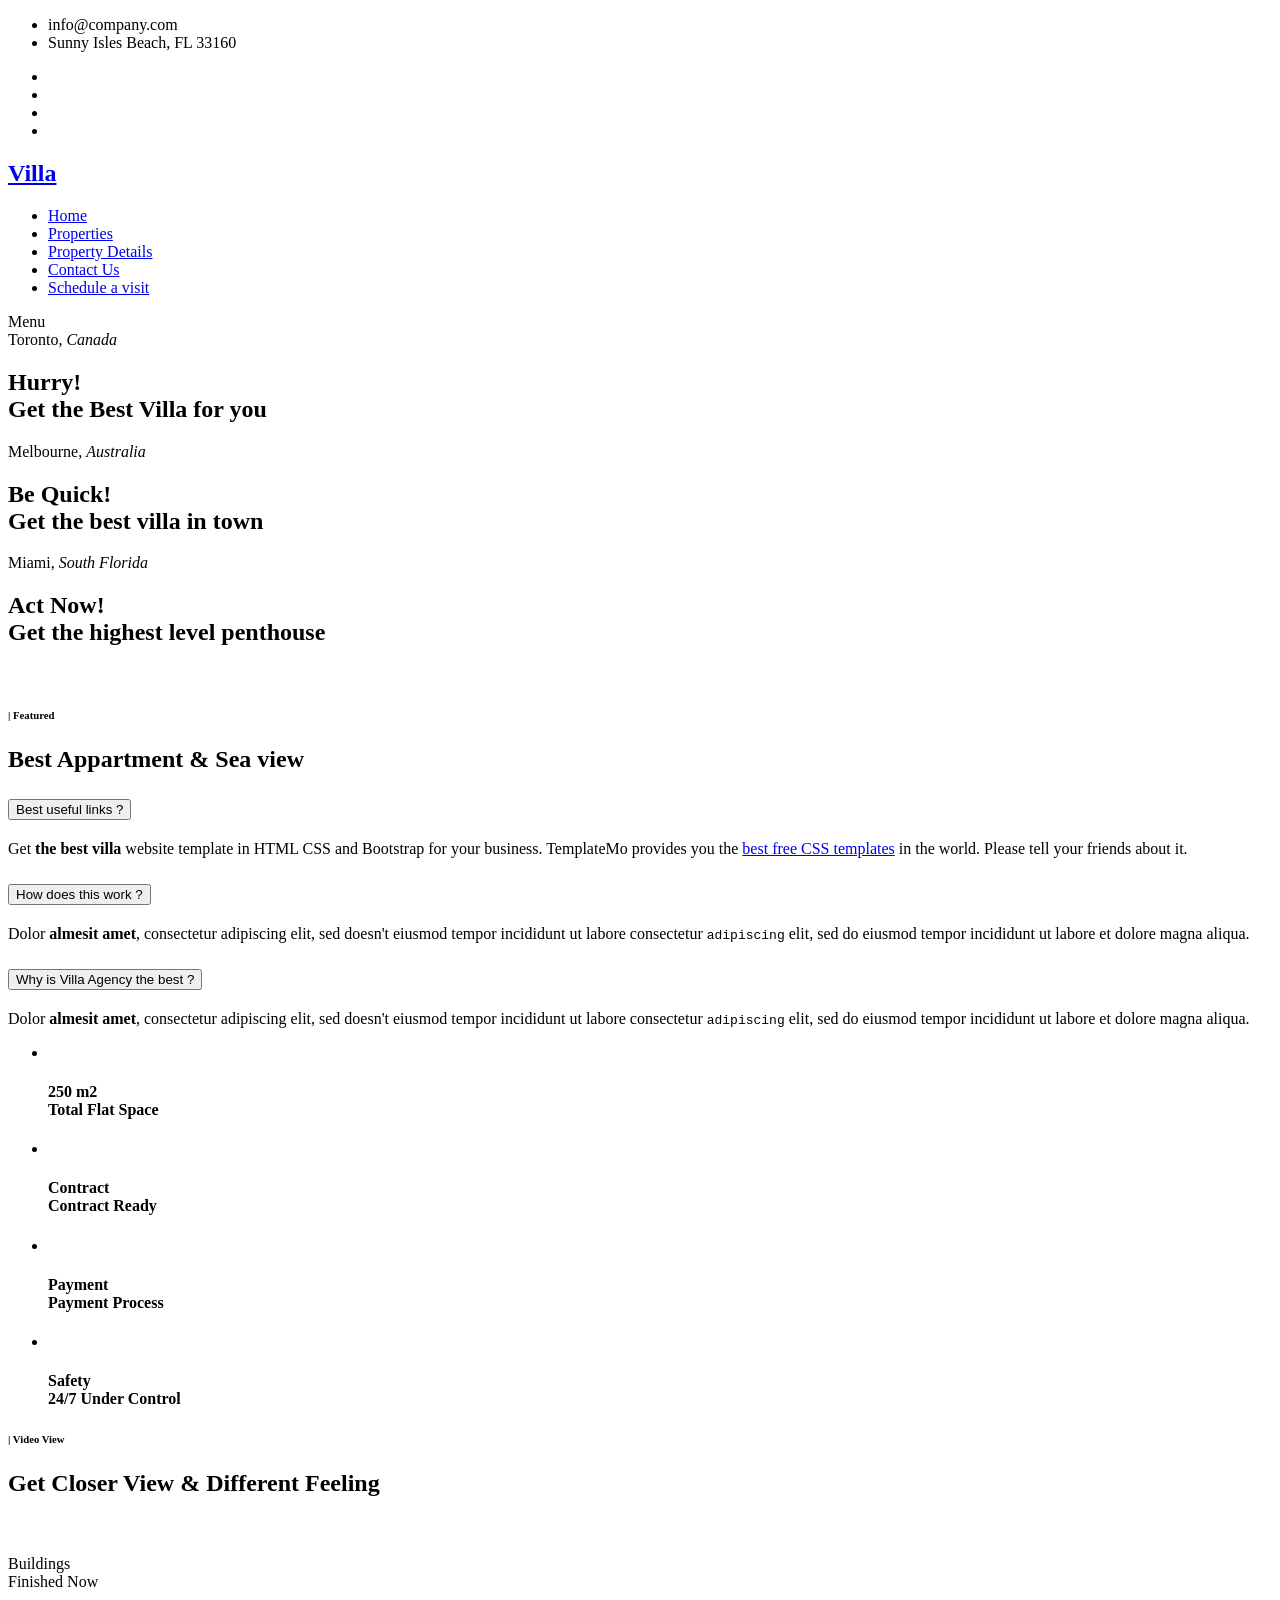
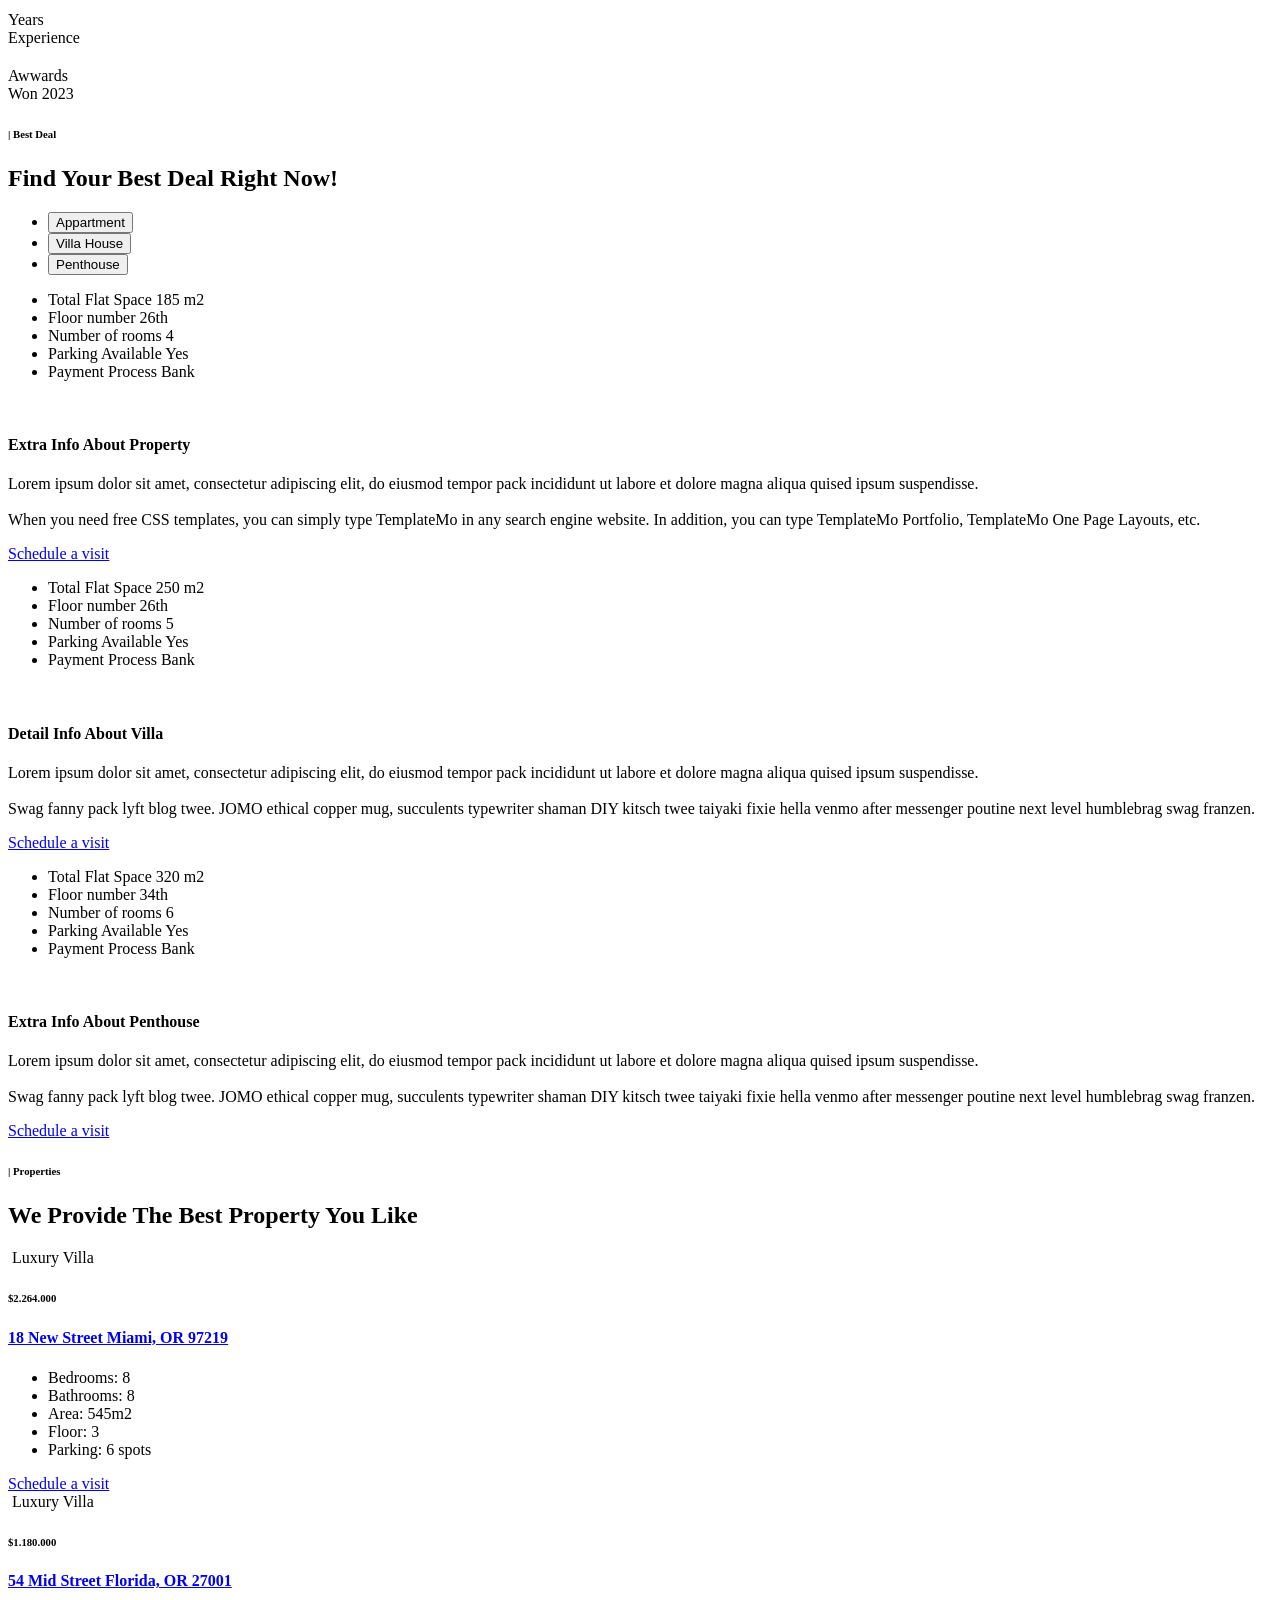
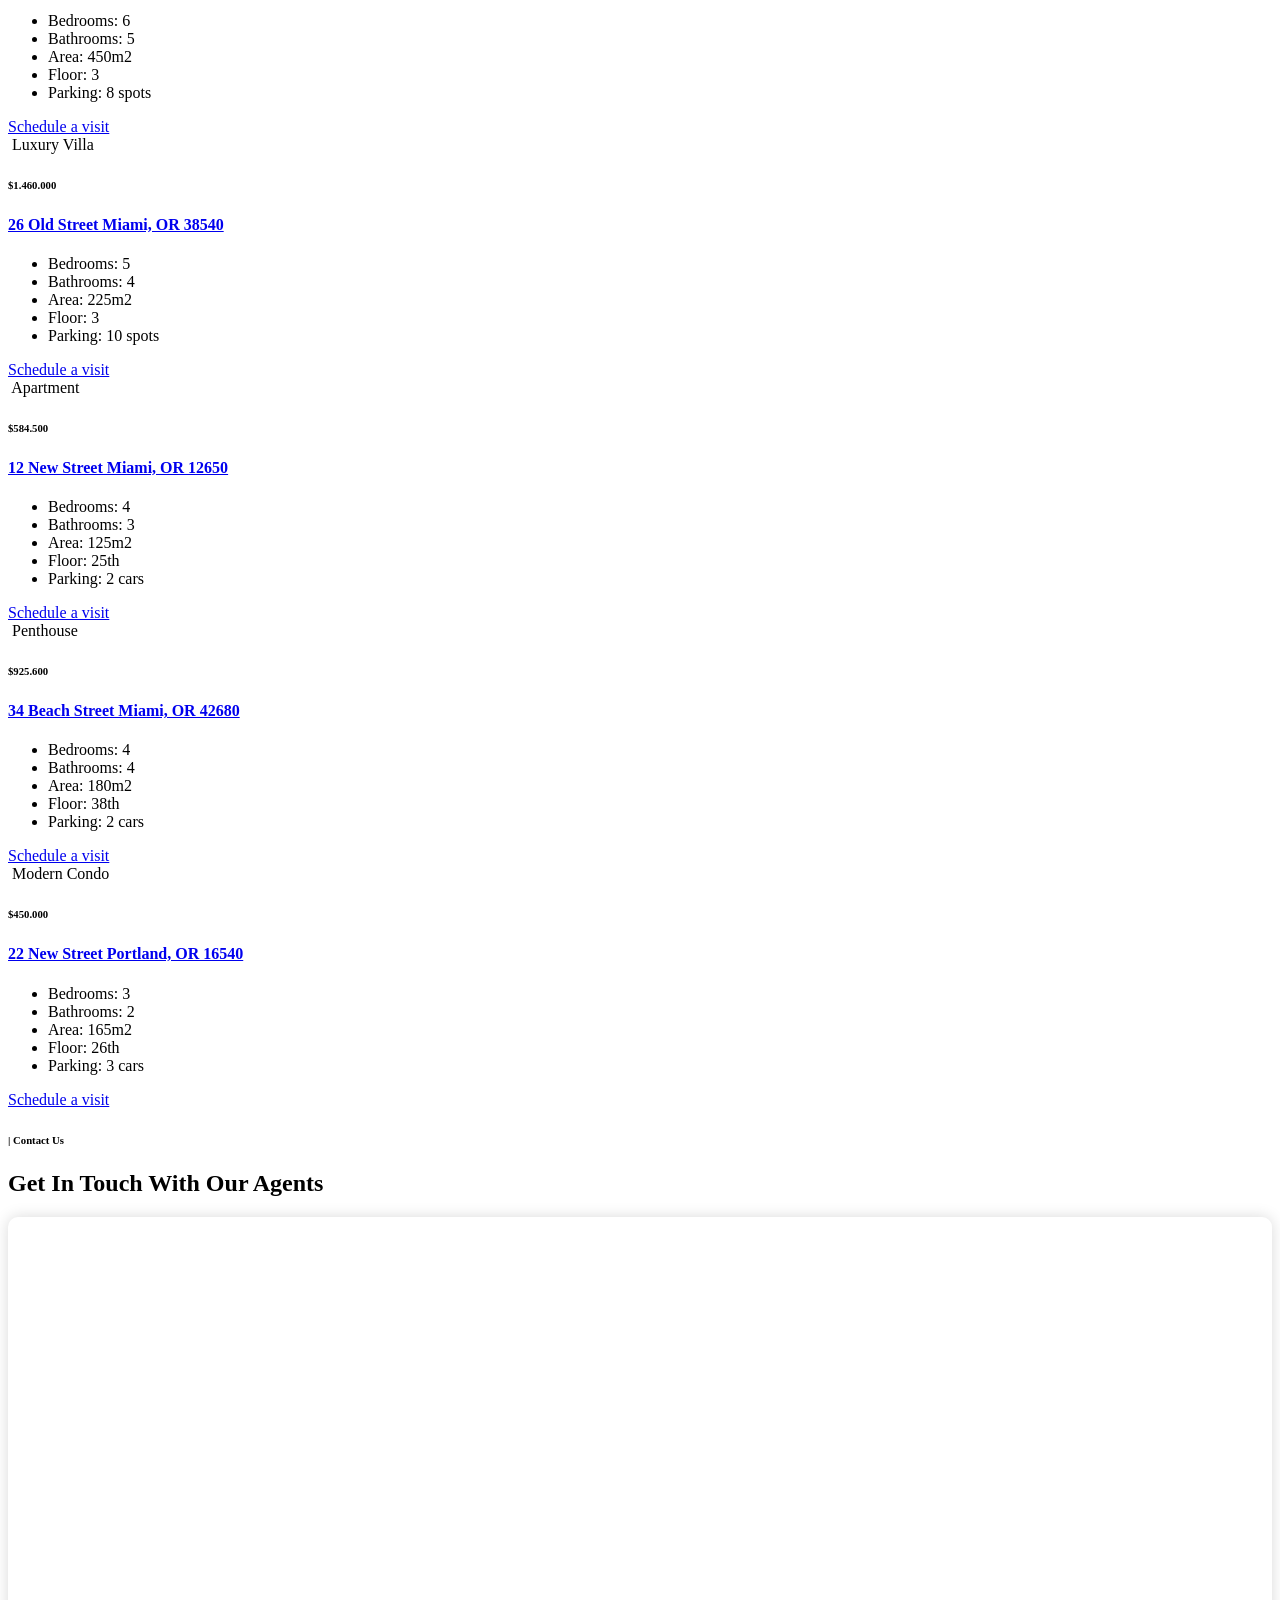
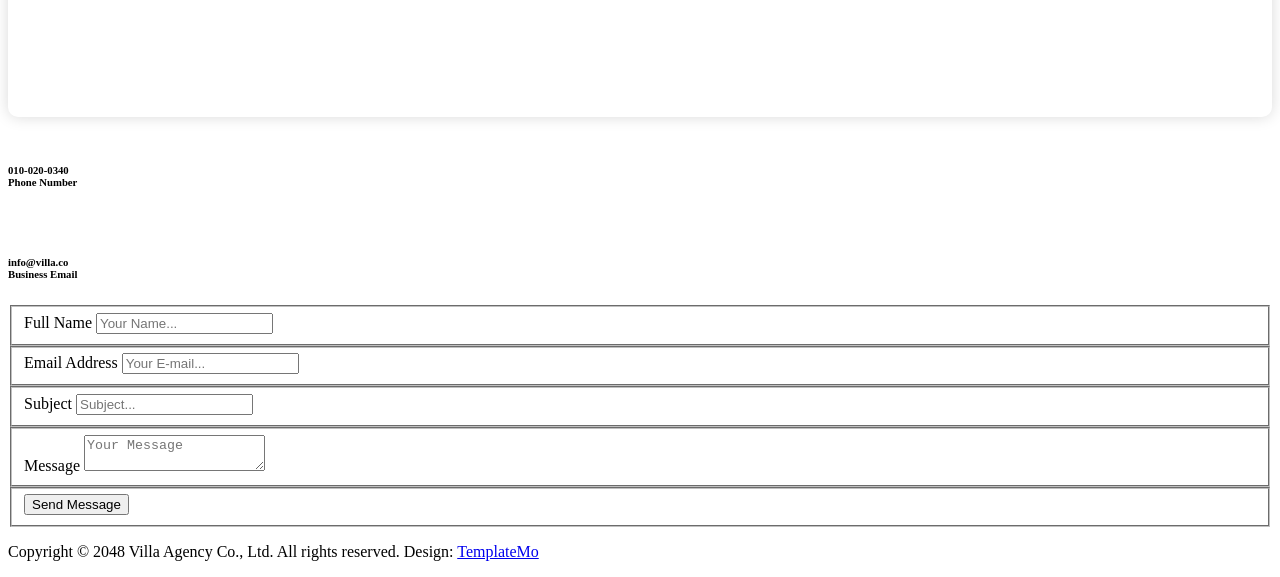
==== commit cba90074: "Add files via upload" ====
--- a/templates/template-01/index.html
+++ b/templates/template-01/index.html
@@ -1,2349 +1,582 @@
 <!DOCTYPE html>
-<html lang="en" itemscope itemtype="https://schema.org/ProfessionalService">
-<head>
-    <!-- ===== SEO META TAGS ===== -->
-    <meta charset="UTF-8">
-    <meta name="viewport" content="width=device-width, initial-scale=1.0">
-    
-    <!-- Primary Meta Tags -->
-    <title>Mask Intelligence — Professional Web Agency Uganda | Website Development Kampala | E-commerce Solutions</title>
-    <meta name="description" content="Professional web agency in Uganda offering domain registration, website development, e-commerce stores, mobile apps, business solutions in Kampala and across Uganda.">
-    <meta name="keywords" content="web development Uganda, website design Kampala, domain registration Uganda, e-commerce Uganda, mobile app development, professional email hosting, web hosting Uganda, business solutions Uganda, digital agency Kampala">
-    <meta name="author" content="Mask Intelligence">
-    <meta name="robots" content="index, follow">
-    
-    <!-- Open Graph / Facebook -->
-    <meta property="og:type" content="website">
-    <meta property="og:url" content="https://maskhosting.online/">
-    <meta property="og:title" content="Mask Intelligence — Professional Web Agency Uganda">
-    <meta property="og:description" content="Transform your business with powerful web solutions. Professional websites, e-commerce, mobile apps & digital solutions in Uganda.">
-    <meta property="og:image" content="https://maskintelligence/images/og-image.jpg">
-    <meta property="og:image:width" content="1200">
-    <meta property="og:image:height" content="630">
-    <meta property="og:locale" content="en_UG">
-    <meta property="og:site_name" content="Mask Intelligence">
-    
-    <!-- Twitter -->
-    <meta property="twitter:card" content="summary_large_image">
-    <meta property="twitter:url" content="https://maskintelligence.com/">
-    <meta property="twitter:title" content="Mask Intelligence — Professional Web Agency Uganda">
-    <meta property="twitter:description" content="Professional web development & digital solutions in Uganda. Get your business online with our expert team.">
-    <meta property="twitter:image" content="https://maskintelligence/images/twitter-image.jpg">
-    
-    <!-- Canonical URL -->
-    <link rel="canonical" href="https://maskhosting.online/">
-    
-    <!-- Geo Tags (for Local SEO) -->
-    <meta name="geo.region" content="UG">
-    <meta name="geo.placename" content="Kampala">
-    <meta name="geo.position" content="0.3136;32.5811">
-    <meta name="ICBM" content="0.3136, 32.5811">
-    
-    <!-- Business Schema (will be added in JSON-LD script) -->
-    
-    <!-- Favicon -->
-    <link rel="icon" type="image/x-icon" href="/favicon.ico">
-    
-    <!-- Font Awesome for icons -->
-    <link rel="stylesheet" href="https://cdnjs.cloudflare.com/ajax/libs/font-awesome/6.4.0/css/all.min.css">
-    
-    <!-- Structured Data (JSON-LD) -->
-    <script type="application/ld+json">
-    {
-        "@context": "https://schema.org",
-        "@graph": [
-            {
-                "@type": "ProfessionalService",
-                "@id": "https://maskhosting.online/#business",
-                "name": "Mask Intelligence",
-                "url": "https://maskhosting.online/",
-                "telephone": "+256791715573",
-                "email": "team@maskhosting.online",
-                "description": "Professional web agency in Uganda offering comprehensive digital solutions including web development, mobile apps, e-commerce, and business technology services.",
-                "address": {
-                    "@type": "PostalAddress",
-                    "addressCountry": "Uganda",
-                    "addressRegion": "Central",
-                    "addressLocality": "Kampala"
-                },
-                "geo": {
-                    "@type": "GeoCoordinates",
-                    "latitude": "0.3136",
-                    "longitude": "32.5811"
-                },
-                "openingHours": "Mo-Fr 08:00-18:00, Sa 09:00-14:00",
-                "priceRange": "$$",
-                "serviceArea": {
-                    "@type": "GeoCircle",
-                    "geoMidpoint": {
-                        "@type": "GeoCoordinates",
-                        "latitude": "0.3136",
-                        "longitude": "32.5811"
-                    },
-                    "geoRadius": "500000"
-                },
-                "sameAs": [
-                    "https://www.facebook.com/maskintelligence",
-                    "https://twitter.com/maskintelligence",
-                    "https://www.linkedin.com/company/maskintelligence",
-                    "https://www.instagram.com/maskintelligence"
-                ]
-            },
-            {
-                "@type": "WebSite",
-                "@id": "https://maskintelligence.com/#website",
-                "url": "https://maskhosting.online/",
-                "name": "Mask Intelligence",
-                "description": "Professional web agency and digital solutions provider in Uganda",
-                "publisher": {
-                    "@id": "https://maskintelligence /#business"
-                },
-                "inLanguage": "en-UG"
-            },
-            {
-                "@type": "FAQPage",
-                "mainEntity": [
-                    {
-                        "@type": "Question",
-                        "name": "How quickly can you build a website in Uganda?",
-                        "acceptedAnswer": {
-                            "@type": "Answer",
-                            "text": "We deliver business websites within 2-4 weeks in Uganda. We provide detailed timelines during our free consultation."
-                        }
-                    },
-                    {
-                        "@type": "Question",
-                        "name": "Do you offer website maintenance in Uganda?",
-                        "acceptedAnswer": {
-                            "@type": "Answer",
-                            "text": "Yes, we offer comprehensive maintenance packages including security updates, content updates, hosting management, and technical support for businesses in Uganda."
-                        }
-                    },
-                    {
-                        "@type": "Question",
-                        "name": "What payment methods do you accept in Uganda?",
-                        "acceptedAnswer": {
-                            "@type": "Answer",
-                            "text": "We accept mobile money (MTN, Airtel), bank transfers, and credit/debit cards. Payment plans are available for larger projects."
-                        }
-                    }
-                ]
-            }
-        ]
-    }
-    </script>
-
-    <style>
-        /* ===== GLOBAL STYLES ===== */
-        :root {
-            --primary: #000000;
-            --secondary: #00d4ff;
-            --accent: #ffcc00;
-            --text-dark: #1f2937;
-            --text-light: #6b7280;
-            --bg-light: #f8fafc;
-            --bg-white: #ffffff;
-            --shadow: 0 4px 6px -1px rgba(0, 0, 0, 0.1);
-            --shadow-lg: 0 20px 25px -5px rgba(0, 0, 0, 0.1);
-            --gradient-primary: linear-gradient(135deg, #00d4ff 0%, #0077ff 100%);
-        }
-
-        * {
-            margin: 0;
-            padding: 0;
-            box-sizing: border-box;
-        }
-
-        html {
-            scroll-behavior: smooth;
-        }
-
-        body {
-            font-family: -apple-system, BlinkMacSystemFont, 'Segoe UI', Roboto, sans-serif;
-            background: var(--bg-light);
-            line-height: 1.6;
-            overflow-x: hidden;
-        }
-
-        section {
-            padding: 80px 20px;
-            scroll-margin-top: 70px;
-        }
-
-        .center {
-            text-align: center;
-        }
-
-        h1, h2, h3, h4, p {
-            margin: 0;
-            padding: 0;
-        }
-
-        /* ===== HEADER & NAVIGATION ===== */
-        header {
-            position: fixed;
-            top: 0;
-            left: 0;
-            width: 100%;
-            background: var(--primary);
-            color: white;
-            padding: 15px 20px;
-            display: flex;
-            justify-content: space-between;
-            align-items: center;
-            z-index: 1000;
-            border-bottom: 1px solid #333;
-        }
-
-        header h1 {
-            font-size: 1.2rem;
-            font-weight: 700;
-        }
-
-        .desktop-nav {
-            display: none;
-        }
-
-        .desktop-nav a {
-            margin-left: 25px;
-            text-decoration: none;
-            color: #ccc;
-            font-size: 15px;
-            font-weight: 500;
-            transition: color 0.3s ease;
-        }
-
-        .desktop-nav a:hover {
-            color: var(--secondary);
-        }
-
-        .hamburger {
-            width: 25px;
-            height: 20px;
-            display: flex;
-            flex-direction: column;
-            justify-content: space-between;
-            cursor: pointer;
-        }
-
-        .hamburger div {
-            height: 3px;
-            background: white;
-            border-radius: 2px;
-            transition: 0.3s;
-        }
-
-        .mobile-menu {
-            position: fixed;
-            top: 0;
-            right: -100%;
-            width: 100%;
-            height: 100vh;
-            background: var(--primary);
-            padding: 80px 30px 30px;
-            transition: 0.3s ease;
-            z-index: 999;
-        }
-
-        .mobile-menu.active {
-            right: 0;
-        }
-
-        .mobile-menu a {
-            display: block;
-            color: white;
-            text-decoration: none;
-            font-size: 1.3rem;
-            padding: 15px 0;
-            border-bottom: 1px solid rgba(255,255,255,0.1);
-            font-weight: 500;
-        }
-
-        /* ===== HERO SECTION ===== */
-        .hero {
-            padding: 120px 20px 80px;
-            text-align: center;
-            background: linear-gradient(rgba(0,0,0,0.7), rgba(0,0,0,0.7)), 
-                        url('https://images.unsplash.com/photo-1558655146-d09347e92766?auto=format&fit=crop&w=1200&q=60') center/cover;
-            color: white;
-            min-height: 100vh;
-            display: flex;
-            align-items: center;
-            justify-content: center;
-        }
-
-        .hero-content {
-            max-width: 800px;
-        }
-
-        .hero h2 {
-            font-size: 2rem;
-            font-weight: 700;
-            margin-bottom: 20px;
-            line-height: 1.2;
-        }
-
-        .hero p {
-            font-size: 1.1rem;
-            margin-bottom: 30px;
-            opacity: 0.9;
-            line-height: 1.5;
-        }
-
-        .btn {
-            display: inline-block;
-            background: var(--accent);
-            color: var(--primary);
-            padding: 15px 30px;
-            text-decoration: none;
-            border-radius: 8px;
-            font-weight: 600;
-            font-size: 1rem;
-            transition: all 0.3s ease;
-        }
-
-        .btn:hover {
-            transform: translateY(-2px);
-            box-shadow: 0 10px 20px rgba(0,0,0,0.2);
-        }
-
-        /* ===== ENHANCED ABOUT US SECTION ===== */
-        .about-section {
-            background: var(--bg-white);
-            max-width: 1000px;
-            margin: 0 auto;
-            border-radius: 12px;
-            padding: 60px;
-            box-shadow: var(--shadow);
-        }
-
-        .about-header {
-            text-align: center;
-            margin-bottom: 60px;
-            padding-bottom: 40px;
-            border-bottom: 2px solid rgba(0, 212, 255, 0.1);
-        }
-
-        .about-header h1 {
-            font-size: 3.2rem;
-            font-weight: 800;
-            color: var(--primary);
-            margin-bottom: 15px;
-            letter-spacing: -0.5px;
-        }
-
-        .about-header .tagline {
-            font-size: 1.4rem;
-            color: var(--secondary);
-            font-weight: 500;
-            margin-bottom: 25px;
-        }
-
-        .mission-statement {
-            margin-bottom: 60px;
-        }
-
-        .mission-statement h2 {
-            font-size: 1.8rem;
-            color: var(--primary);
-            margin-bottom: 25px;
-            font-weight: 700;
-            position: relative;
-            padding-left: 20px;
-        }
-
-        .mission-statement h2::before {
-            content: '';
-            position: absolute;
-            left: 0;
-            top: 8px;
-            width: 6px;
-            height: 24px;
-            background: var(--secondary);
-            border-radius: 3px;
-        }
-
-        .mission-statement p {
-            font-size: 1.15rem;
-            color: var(--text-dark);
-            margin-bottom: 25px;
-            line-height: 1.8;
-        }
-
-        .philosophy-box {
-            background: linear-gradient(135deg, rgba(0, 212, 255, 0.05) 0%, rgba(0, 119, 255, 0.05) 100%);
-            border-left: 4px solid var(--secondary);
-            padding: 30px;
-            margin: 40px 0;
-            border-radius: 0 8px 8px 0;
-        }
-
-        .philosophy-box p {
-            font-size: 1.3rem;
-            color: var(--primary);
-            font-weight: 600;
-            margin: 0;
-            display: flex;
-            align-items: center;
-            justify-content: center;
-            gap: 15px;
-        }
-
-        .philosophy-box .dot {
-            width: 8px;
-            height: 8px;
-            background: var(--secondary);
-            border-radius: 50%;
-        }
-
-        .value-points {
-            margin-bottom: 60px;
-        }
-
-        .value-points h2 {
-            font-size: 1.8rem;
-            color: var(--primary);
-            margin-bottom: 35px;
-            font-weight: 700;
-            position: relative;
-            padding-left: 20px;
-        }
-
-        .value-points h2::before {
-            content: '';
-            position: absolute;
-            left: 0;
-            top: 8px;
-            width: 6px;
-            height: 24px;
-            background: var(--secondary);
-            border-radius: 3px;
-        }
-
-        .value-list {
-            display: grid;
-            gap: 30px;
-        }
-
-        .value-item {
-            display: flex;
-            gap: 20px;
-            align-items: flex-start;
-            padding-bottom: 30px;
-            border-bottom: 1px solid rgba(0, 0, 0, 0.08);
-        }
-
-        .value-item:last-child {
-            border-bottom: none;
-            padding-bottom: 0;
-        }
-
-        .value-icon {
-            width: 50px;
-            height: 50px;
-            background: var(--gradient-primary);
-            border-radius: 10px;
-            display: flex;
-            align-items: center;
-            justify-content: center;
-            flex-shrink: 0;
-            font-size: 1.3rem;
-            color: white;
-        }
-
-        .value-content h3 {
-            font-size: 1.3rem;
-            color: var(--primary);
-            margin-bottom: 10px;
-            font-weight: 600;
-        }
-
-        .value-content p {
-            color: var(--text-light);
-            line-height: 1.7;
-            font-size: 1.05rem;
-        }
-
-        .stats-section {
-            background: var(--bg-light);
-            border-radius: 10px;
-            padding: 40px;
-            margin: 60px 0;
-            text-align: center;
-        }
-
-        .stats-section h3 {
-            font-size: 1.6rem;
-            color: var(--primary);
-            margin-bottom: 40px;
-            font-weight: 600;
-        }
-
-        .stats-grid {
-            display: grid;
-            grid-template-columns: repeat(4, 1fr);
-            gap: 20px;
-        }
-
-        .stat-item {
-            padding: 20px;
-        }
-
-        .stat-number {
-            font-size: 2.2rem;
-            font-weight: 700;
-            color: var(--secondary);
-            margin-bottom: 8px;
-            display: block;
-        }
-
-        .stat-label {
-            font-size: 0.95rem;
-            color: var(--text-light);
-            font-weight: 500;
-            text-transform: uppercase;
-            letter-spacing: 0.5px;
-        }
-
-        .team-section {
-            padding: 40px 0;
-            margin-bottom: 40px;
-        }
-
-        .team-section h3 {
-            font-size: 1.8rem;
-            color: var(--primary);
-            margin-bottom: 25px;
-            font-weight: 700;
-            position: relative;
-            padding-left: 20px;
-        }
-
-        .team-section h3::before {
-            content: '';
-            position: absolute;
-            left: 0;
-            top: 8px;
-            width: 6px;
-            height: 24px;
-            background: var(--secondary);
-            border-radius: 3px;
-        }
-
-        .team-section p {
-            color: var(--text-dark);
-            line-height: 1.8;
-            font-size: 1.1rem;
-        }
-
-        /* =SERVICES SECTION ===== */
-        .services-section {
-            background: var(--bg-white);
-        }
-
-        .section-header {
-            text-align: center;
-            margin-bottom: 50px;
-        }
-
-        .section-header h2 {
-            font-size: 2.5rem;
-            font-weight: 700;
-            color: var(--primary);
-            margin-bottom: 15px;
-        }
-
-        .section-header p {
-            font-size: 1.2rem;
-            color: var(--text-light);
-            max-width: 600px;
-            margin: 0 auto;
-        }
-
-        /* ===== MAJOR SERVICE CARDS ===== */
-        .major-services {
-            max-width: 1000px;
-            margin: 0 auto 50px;
-        }
-
-        .service-main-card {
-            background: var(--bg-white);
-            border-radius: 16px;
-            padding: 50px 40px;
-            box-shadow: 0 10px 30px rgba(0, 0, 0, 0.1);
-            border-left: 5px solid #00d4ff;
-            margin-bottom: 30px;
-            transition: all 0.3s ease;
-        }
-
-        .service-main-card:hover {
-            transform: translateX(10px);
-            box-shadow: 0 15px 40px rgba(0, 0, 0, 0.15);
-        }
-
-        .service-main-card h3 {
-            font-size: 1.8rem;
-            font-weight: 700;
-            margin-bottom: 15px;
-            color: var(--primary);
-        }
-
-        .service-hook {
-            font-size: 1.3rem;
-            color: #00d4ff;
-            font-weight: 600;
-            margin-bottom: 20px;
-            font-style: italic;
-        }
-
-        .service-description {
-            font-size: 1.1rem;
-            color: var(--text-dark);
-            margin-bottom: 25px;
-            line-height: 1.6;
-        }
-
-        /* ===== SERVICE OPTIONS ===== */
-        .service-options {
-            display: flex;
-            gap: 15px;
-            flex-wrap: wrap;
-            margin-bottom: 25px;
-        }
-
-        .option-tag {
-            background: rgba(0, 212, 255, 0.1);
-            color: var(--primary);
-            padding: 8px 16px;
-            border-radius: 20px;
-            font-weight: 600;
-            border: 2px solid #00d4ff;
-        }
-
-        /* ===== SERVICE FEATURES ===== */
-        .service-features {
-            background: #f8fafc;
-            padding: 25px;
-            border-radius: 12px;
-            margin-bottom: 25px;
-        }
-
-        .service-features h4 {
-            font-size: 1.2rem;
-            margin-bottom: 15px;
-            color: var(--primary);
-        }
-
-        .features-grid {
-            display: grid;
-            grid-template-columns: repeat(auto-fit, minmax(250px, 1fr));
-            gap: 10px;
-        }
-
-        .features-grid li {
-            padding: 8px 0;
-            color: var(--text-dark);
-            position: relative;
-            padding-left: 25px;
-        }
-
-        .features-grid li::before {
-            content: '✓';
-            position: absolute;
-            left: 0;
-            color: #00d4ff;
-            font-weight: bold;
-        }
-
-        /* ===== CTA BUTTON ===== */
-        .service-cta {
-            display: inline-block;
-            padding: 15px 30px;
-            background: var(--primary);
-            color: white;
-            text-decoration: none;
-            border-radius: 8px;
-            font-weight: 600;
-            font-size: 1.1rem;
-            transition: all 0.3s ease;
-        }
-
-        .service-cta:hover {
-            background: #00d4ff;
-            transform: translateY(-2px);
-        }
-
-/* ===== TECHNOLOGY STACK SECTION ===== */
-.tech-section {
-    background: var(--bg-light);
-    padding: 80px 20px;
-}
-
-.tech-grid {
-    display: grid;
-    grid-template-columns: repeat(2, 1fr);
-    gap: 25px;
-    max-width: 1100px;
-    margin: 0 auto;
-}
-
-@media (min-width: 768px) {
-    .tech-grid {
-        grid-template-columns: repeat(4, 1fr);
-    }
-}
-
-.tech-card {
-    background: var(--bg-white);
-    padding: 25px 15px;
-    border-radius: 16px;
-    box-shadow: var(--shadow);
-    text-align: center;
-    transition: all 0.3s ease;
-    border: 2px solid transparent;
-}
-
-.tech-card:hover {
-    transform: translateY(-8px);
-    border-color: var(--secondary);
-    box-shadow: 0 15px 30px rgba(0, 212, 255, 0.15);
-}
-
-.tech-logo {
-    height: 60px;
-    margin-bottom: 20px;
-    display: flex;
-    align-items: center;
-    justify-content: center;
-}
-
-.tech-logo img {
-    max-height: 100%;
-    max-width: 80%;
-    object-fit: contain;
-    filter: grayscale(20%);
-    transition: filter 0.3s ease;
-}
-
-.tech-card:hover .tech-logo img {
-    filter: grayscale(0%);
-}
-
-.tech-card h4 {
-    font-size: 1.1rem;
-    color: var(--primary);
-    margin-bottom: 10px;
-    font-weight: 600;
-}
-
-.tech-card p {
-    font-size: 0.9rem;
-    color: var(--text-light);
-    line-height: 1.5;
-    padding: 0 5px;
-}
-
-/* Dark mode adjustments */
-.dark-mode .tech-card {
-    background: #222;
-}
-
-.dark-mode .tech-card h4 {
-    color: white;
-}
-
-.dark-mode .tech-card p {
-    color: #bbb;
-}
-
-        /* ===== PORTFOLIO SECTION ===== */
-        .portfolio-section {
-            background: var(--bg-light);
-        }
-
-        .portfolio-grid {
-            display: grid;
-            grid-template-columns: 1fr;
-            gap: 25px;
-            max-width: 1200px;
-            margin: 0 auto;
-        }
-
-        .portfolio-item {
-            background: var(--bg-white);
-            border-radius: 12px;
-            overflow: hidden;
-            box-shadow: var(--shadow);
-        }
-
-        .portfolio-thumb {
-            height: 200px; 
-            background-color: #e5e7eb; 
-            display: flex; 
-            align-items: center;
-            justify-content: center;
-            color: var(--text-light);
-            font-weight: 500;
-            text-align: center;
-            overflow: hidden; 
-            position: relative; 
-        }
-
-        .portfolio-thumb img {
-            display: block; 
-            width: 100%; 
-            height: 100%; 
-            object-fit: cover; 
-            object-position: center; 
-        }
-
-        .portfolio-thumb .placeholder-text {
-            position: absolute;
-            top: 50%;
-            left: 50%;
-            transform: translate(-50%, -50%);
-            font-size: 1.1rem;
-            color: var(--text-light);
-            text-align: center;
-            padding: 10px;
-            background: rgba(255,255,255,0.8); 
-            border-radius: 5px;
-            z-index: 1; 
-        }
-    
-
-        .portfolio-info {
-            padding: 20px;
-        }
-
-        .portfolio-info h3 {
-            font-size: 1.2rem;
-            margin-bottom: 8px;
-            color: var(--primary);
-        }
-
-        /* ===== PRICING SECTION ===== */
-        .pricing-section {
-            background: var(--bg-white);
-        }
-
-        .pricing-grid {
-            display: grid;
-            grid-template-columns: 1fr;
-            gap: 20px;
-            max-width: 1200px;
-            margin: 0 auto;
-        }
-
-        .pricing-card {
-            background: var(--bg-white);
-            padding: 25px 20px;
-            border-radius: 12px;
-            box-shadow: var(--shadow);
-            text-align: center;
-            border: 2px solid transparent;
-            transition: all 0.3s ease; /* Added for hover effect */
-        }
-
-        .pricing-card:hover {
-            border-color: var(--secondary);
-            transform: translateY(-5px); /* Added for subtle lift */
-            box-shadow: var(--shadow-lg); /* Enhanced shadow on hover */
-        }
-
-        .pricing-card h2 {
-            color: var(--secondary);
-            font-size: 1.8rem;
-            margin: 10px 0;
-        }
-
-        /* ===== PRICING CARD LIST STYLING ===== */
-        .pricing-card ul {
-            list-style: none;
-            padding: 0;
-            margin: 20px 0;
-            text-align: left;
-        }
-
-        .pricing-card li {
-            padding: 8px 0;
-            color: var(--text-dark);
-            position: relative;
-            padding-left: 25px;
-            border-bottom: 1px solid rgba(0, 0, 0, 0.05);
-        }
-
-        .pricing-card li:last-child {
-            border-bottom: none;
-        }
-
-        .pricing-card li::before {
-            content: '✓';
-            position: absolute;
-            left: 0;
-            color: var(--secondary);
-            font-weight: bold;
-        }
-
+<html lang="en">
+
+  <head>
+
+    <meta charset="utf-8">
+    <meta name="viewport" content="width=device-width, initial-scale=1, shrink-to-fit=no">
+    <link href="https://fonts.googleapis.com/css2?family=Poppins:wght@100;200;300;400;500;600;700;800;900&display=swap" rel="stylesheet">
+
+    <title>Villa Agency - Real Estate HTML5 Template</title>
+
+    <!-- Bootstrap core CSS -->
+    <link href="vendor/bootstrap/css/bootstrap.min.css" rel="stylesheet">
+
+
+    <!-- Additional CSS Files -->
+    <link rel="stylesheet" href="assets/css/fontawesome.css">
+    <link rel="stylesheet" href="assets/css/templatemo-villa-agency.css">
+    <link rel="stylesheet" href="assets/css/owl.css">
+    <link rel="stylesheet" href="assets/css/animate.css">
+    <link rel="stylesheet"href="https://unpkg.com/swiper@7/swiper-bundle.min.css"/>
+<!--
+
+TemplateMo 591 villa agency
+
+https://templatemo.com/tm-591-villa-agency
+
+-->
+  </head>
+
+<body>
+
+  <!-- ***** Preloader Start ***** -->
+  <div id="js-preloader" class="js-preloader">
+    <div class="preloader-inner">
+      <span class="dot"></span>
+      <div class="dots">
+        <span></span>
+        <span></span>
+        <span></span>
+      </div>
+    </div>
+  </div>
+  <!-- ***** Preloader End ***** -->
+
+  <div class="sub-header">
+    <div class="container">
+      <div class="row">
+        <div class="col-lg-8 col-md-8">
+          <ul class="info">
+            <li><i class="fa fa-envelope"></i> info@company.com</li>
+            <li><i class="fa fa-map"></i> Sunny Isles Beach, FL 33160</li>
+          </ul>
+        </div>
+        <div class="col-lg-4 col-md-4">
+          <ul class="social-links">
+            <li><a href="#"><i class="fab fa-facebook"></i></a></li>
+            <li><a href="https://x.com/minthu" target="_blank"><i class="fab fa-twitter"></i></a></li>
+            <li><a href="#"><i class="fab fa-linkedin"></i></a></li>
+            <li><a href="#"><i class="fab fa-instagram"></i></a></li>
+          </ul>
+        </div>
+      </div>
+    </div>
+  </div>
+
+  <!-- ***** Header Area Start ***** -->
+  <header class="header-area header-sticky">
+    <div class="container">
+        <div class="row">
+            <div class="col-12">
+                <nav class="main-nav">
+                    <!-- ***** Logo Start ***** -->
+                    <a href="index.html" class="logo">
+                        <h1>Villa</h1>
+                    </a>
+                    <!-- ***** Logo End ***** -->
+                    <!-- ***** Menu Start ***** -->
+                    <ul class="nav">
+                      <li><a href="index.html" class="active">Home</a></li>
+                      <li><a href="properties.html">Properties</a></li>
+                      <li><a href="property-details.html">Property Details</a></li>
+                      <li><a href="contact.html">Contact Us</a></li>
+                      <li><a href="#"><i class="fa fa-calendar"></i> Schedule a visit</a></li>
+                  </ul>   
+                    <a class='menu-trigger'>
+                        <span>Menu</span>
+                    </a>
+                    <!-- ***** Menu End ***** -->
+                </nav>
+            </div>
+        </div>
+    </div>
+  </header>
+  <!-- ***** Header Area End ***** -->
+
+  <div class="main-banner">
+    <div class="owl-carousel owl-banner">
+      <div class="item item-1">
+        <div class="header-text">
+          <span class="category">Toronto, <em>Canada</em></span>
+          <h2>Hurry!<br>Get the Best Villa for you</h2>
+        </div>
+      </div>
+      <div class="item item-2">
+        <div class="header-text">
+          <span class="category">Melbourne, <em>Australia</em></span>
+          <h2>Be Quick!<br>Get the best villa in town</h2>
+        </div>
+      </div>
+      <div class="item item-3">
+        <div class="header-text">
+          <span class="category">Miami, <em>South Florida</em></span>
+          <h2>Act Now!<br>Get the highest level penthouse</h2>
+        </div>
+      </div>
+    </div>
+  </div>
+
+  <div class="featured section">
+    <div class="container">
+      <div class="row">
+        <div class="col-lg-4">
+          <div class="left-image">
+            <img src="assets/images/featured.jpg" alt="">
+            <a href="property-details.html"><img src="assets/images/featured-icon.png" alt="" style="max-width: 60px; padding: 0px;"></a>
+          </div>
+        </div>
+        <div class="col-lg-5">
+          <div class="section-heading">
+            <h6>| Featured</h6>
+            <h2>Best Appartment &amp; Sea view</h2>
+          </div>
+          <div class="accordion" id="accordionExample">
+            <div class="accordion-item">
+              <h2 class="accordion-header" id="headingOne">
+                <button class="accordion-button" type="button" data-bs-toggle="collapse" data-bs-target="#collapseOne" aria-expanded="true" aria-controls="collapseOne">
+                  Best useful links ?
+                </button>
+              </h2>
+              <div id="collapseOne" class="accordion-collapse collapse show" aria-labelledby="headingOne" data-bs-parent="#accordionExample">
+                <div class="accordion-body">
+                Get <strong>the best villa</strong> website template in HTML CSS and Bootstrap for your business. TemplateMo provides you the <a href="https://www.google.com/search?q=best+free+css+templates" target="_blank">best free CSS templates</a> in the world. Please tell your friends about it.</div>
+              </div>
+            </div>
+            <div class="accordion-item">
+              <h2 class="accordion-header" id="headingTwo">
+                <button class="accordion-button collapsed" type="button" data-bs-toggle="collapse" data-bs-target="#collapseTwo" aria-expanded="false" aria-controls="collapseTwo">
+                  How does this work ?
+                </button>
+              </h2>
+              <div id="collapseTwo" class="accordion-collapse collapse" aria-labelledby="headingTwo" data-bs-parent="#accordionExample">
+                <div class="accordion-body">
+                  Dolor <strong>almesit amet</strong>, consectetur adipiscing elit, sed doesn't eiusmod tempor incididunt ut labore consectetur <code>adipiscing</code> elit, sed do eiusmod tempor incididunt ut labore et dolore magna aliqua.
+                </div>
+              </div>
+            </div>
+            <div class="accordion-item">
+              <h2 class="accordion-header" id="headingThree">
+                <button class="accordion-button collapsed" type="button" data-bs-toggle="collapse" data-bs-target="#collapseThree" aria-expanded="false" aria-controls="collapseThree">
+                  Why is Villa Agency the best ?
+                </button>
+              </h2>
+              <div id="collapseThree" class="accordion-collapse collapse" aria-labelledby="headingThree" data-bs-parent="#accordionExample">
+                <div class="accordion-body">
+                  Dolor <strong>almesit amet</strong>, consectetur adipiscing elit, sed doesn't eiusmod tempor incididunt ut labore consectetur <code>adipiscing</code> elit, sed do eiusmod tempor incididunt ut labore et dolore magna aliqua.
+                </div>
+              </div>
+            </div>
+          </div>
+        </div>
+        <div class="col-lg-3">
+          <div class="info-table">
+            <ul>
+              <li>
+                <img src="assets/images/info-icon-01.png" alt="" style="max-width: 52px;">
+                <h4>250 m2<br><span>Total Flat Space</span></h4>
+              </li>
+              <li>
+                <img src="assets/images/info-icon-02.png" alt="" style="max-width: 52px;">
+                <h4>Contract<br><span>Contract Ready</span></h4>
+              </li>
+              <li>
+                <img src="assets/images/info-icon-03.png" alt="" style="max-width: 52px;">
+                <h4>Payment<br><span>Payment Process</span></h4>
+              </li>
+              <li>
+                <img src="assets/images/info-icon-04.png" alt="" style="max-width: 52px;">
+                <h4>Safety<br><span>24/7 Under Control</span></h4>
+              </li>
+            </ul>
+          </div>
+        </div>
+      </div>
+    </div>
+  </div>
+
+  <div class="video section">
+    <div class="container">
+      <div class="row">
+        <div class="col-lg-4 offset-lg-4">
+          <div class="section-heading text-center">
+            <h6>| Video View</h6>
+            <h2>Get Closer View & Different Feeling</h2>
+          </div>
+        </div>
+      </div>
+    </div>
+  </div>
+
+  <div class="video-content">
+    <div class="container">
+      <div class="row">
+        <div class="col-lg-10 offset-lg-1">
+          <div class="video-frame">
+            <img src="assets/images/video-frame.jpg" alt="">
+            <a href="https://youtube.com" target="_blank"><i class="fa fa-play"></i></a>
+          </div>
+        </div>
+      </div>
+    </div>
+  </div>
+
+  <div class="fun-facts">
+    <div class="container">
+      <div class="row">
+        <div class="col-lg-12">
+          <div class="wrapper">
+            <div class="row">
+              <div class="col-lg-4">
+                <div class="counter">
+                  <h2 class="timer count-title count-number" data-to="34" data-speed="1000"></h2>
+                   <p class="count-text ">Buildings<br>Finished Now</p>
+                </div>
+              </div>
+              <div class="col-lg-4">
+                <div class="counter">
+                  <h2 class="timer count-title count-number" data-to="12" data-speed="1000"></h2>
+                  <p class="count-text ">Years<br>Experience</p>
+                </div>
+              </div>
+              <div class="col-lg-4">
+                <div class="counter">
+                  <h2 class="timer count-title count-number" data-to="24" data-speed="1000"></h2>
+                  <p class="count-text ">Awwards<br>Won 2023</p>
+                </div>
+              </div>
+            </div>
+          </div>
+        </div>
+      </div>
+    </div>
+  </div>
+
+  <div class="section best-deal">
+    <div class="container">
+      <div class="row">
+        <div class="col-lg-4">
+          <div class="section-heading">
+            <h6>| Best Deal</h6>
+            <h2>Find Your Best Deal Right Now!</h2>
+          </div>
+        </div>
+        <div class="col-lg-12">
+          <div class="tabs-content">
+            <div class="row">
+              <div class="nav-wrapper ">
+                <ul class="nav nav-tabs" role="tablist">
+                  <li class="nav-item" role="presentation">
+                    <button class="nav-link active" id="appartment-tab" data-bs-toggle="tab" data-bs-target="#appartment" type="button" role="tab" aria-controls="appartment" aria-selected="true">Appartment</button>
+                  </li>
+                  <li class="nav-item" role="presentation">
+                    <button class="nav-link" id="villa-tab" data-bs-toggle="tab" data-bs-target="#villa" type="button" role="tab" aria-controls="villa" aria-selected="false">Villa House</button>
+                  </li>
+                  <li class="nav-item" role="presentation">
+                    <button class="nav-link" id="penthouse-tab" data-bs-toggle="tab" data-bs-target="#penthouse" type="button" role="tab" aria-controls="penthouse" aria-selected="false">Penthouse</button>
+                  </li>
+                </ul>
+              </div>              
+              <div class="tab-content" id="myTabContent">
+                <div class="tab-pane fade show active" id="appartment" role="tabpanel" aria-labelledby="appartment-tab">
+                  <div class="row">
+                    <div class="col-lg-3">
+                      <div class="info-table">
+                        <ul>
+                          <li>Total Flat Space <span>185 m2</span></li>
+                          <li>Floor number <span>26th</span></li>
+                          <li>Number of rooms <span>4</span></li>
+                          <li>Parking Available <span>Yes</span></li>
+                          <li>Payment Process <span>Bank</span></li>
+                        </ul>
+                      </div>
+                    </div>
+                    <div class="col-lg-6">
+                      <img src="assets/images/deal-01.jpg" alt="">
+                    </div>
+                    <div class="col-lg-3">
+                      <h4>Extra Info About Property</h4>
+                      <p>Lorem ipsum dolor sit amet, consectetur adipiscing elit, do eiusmod tempor pack incididunt ut labore et dolore magna aliqua quised ipsum suspendisse. 
+                      <br><br>When you need free CSS templates, you can simply type TemplateMo in any search engine website. In addition, you can type TemplateMo Portfolio, TemplateMo One Page Layouts, etc.</p>
+                      <div class="icon-button">
+                        <a href="property-details.html"><i class="fa fa-calendar"></i> Schedule a visit</a>
+                      </div>
+                    </div>
+                  </div>
+                </div>
+                <div class="tab-pane fade" id="villa" role="tabpanel" aria-labelledby="villa-tab">
+                  <div class="row">
+                    <div class="col-lg-3">
+                      <div class="info-table">
+                        <ul>
+                          <li>Total Flat Space <span>250 m2</span></li>
+                          <li>Floor number <span>26th</span></li>
+                          <li>Number of rooms <span>5</span></li>
+                          <li>Parking Available <span>Yes</span></li>
+                          <li>Payment Process <span>Bank</span></li>
+                        </ul>
+                      </div>
+                    </div>
+                    <div class="col-lg-6">
+                      <img src="assets/images/deal-02.jpg" alt="">
+                    </div>
+                    <div class="col-lg-3">
+                      <h4>Detail Info About Villa</h4>
+                      <p>Lorem ipsum dolor sit amet, consectetur adipiscing elit, do eiusmod tempor pack incididunt ut labore et dolore magna aliqua quised ipsum suspendisse. <br><br>Swag fanny pack lyft blog twee. JOMO ethical copper mug, succulents typewriter shaman DIY kitsch twee taiyaki fixie hella venmo after messenger poutine next level humblebrag swag franzen.</p>
+                      <div class="icon-button">
+                        <a href="property-details.html"><i class="fa fa-calendar"></i> Schedule a visit</a>
+                      </div>
+                    </div>
+                  </div>
+                </div>
+                <div class="tab-pane fade" id="penthouse" role="tabpanel" aria-labelledby="penthouse-tab">
+                  <div class="row">
+                    <div class="col-lg-3">
+                      <div class="info-table">
+                        <ul>
+                          <li>Total Flat Space <span>320 m2</span></li>
+                          <li>Floor number <span>34th</span></li>
+                          <li>Number of rooms <span>6</span></li>
+                          <li>Parking Available <span>Yes</span></li>
+                          <li>Payment Process <span>Bank</span></li>
+                        </ul>
+                      </div>
+                    </div>
+                    <div class="col-lg-6">
+                      <img src="assets/images/deal-03.jpg" alt="">
+                    </div>
+                    <div class="col-lg-3">
+                      <h4>Extra Info About Penthouse</h4>
+                      <p>Lorem ipsum dolor sit amet, consectetur adipiscing elit, do eiusmod tempor pack incididunt ut labore et dolore magna aliqua quised ipsum suspendisse. <br><br>Swag fanny pack lyft blog twee. JOMO ethical copper mug, succulents typewriter shaman DIY kitsch twee taiyaki fixie hella venmo after messenger poutine next level humblebrag swag franzen.</p>
+                      <div class="icon-button">
+                        <a href="property-details.html"><i class="fa fa-calendar"></i> Schedule a visit</a>
+                      </div>
+                    </div>
+                  </div>
+                </div>
+              </div>
+            </div>
+          </div>
+        </div>
+      </div>
+    </div>
+  </div>
+
+  <div class="properties section">
+    <div class="container">
+      <div class="row">
+        <div class="col-lg-4 offset-lg-4">
+          <div class="section-heading text-center">
+            <h6>| Properties</h6>
+            <h2>We Provide The Best Property You Like</h2>
+          </div>
+        </div>
+      </div>
+      <div class="row">
+        <div class="col-lg-4 col-md-6">
+          <div class="item">
+            <a href="property-details.html"><img src="assets/images/property-01.jpg" alt=""></a>
+            <span class="category">Luxury Villa</span>
+            <h6>$2.264.000</h6>
+            <h4><a href="property-details.html">18 New Street Miami, OR 97219</a></h4>
+            <ul>
+              <li>Bedrooms: <span>8</span></li>
+              <li>Bathrooms: <span>8</span></li>
+              <li>Area: <span>545m2</span></li>
+              <li>Floor: <span>3</span></li>
+              <li>Parking: <span>6 spots</span></li>
+            </ul>
+            <div class="main-button">
+              <a href="property-details.html">Schedule a visit</a>
+            </div>
+          </div>
+        </div>
+        <div class="col-lg-4 col-md-6">
+          <div class="item">
+            <a href="property-details.html"><img src="assets/images/property-02.jpg" alt=""></a>
+            <span class="category">Luxury Villa</span>
+            <h6>$1.180.000</h6>
+            <h4><a href="property-details.html">54 Mid Street Florida, OR 27001</a></h4>
+            <ul>
+              <li>Bedrooms: <span>6</span></li>
+              <li>Bathrooms: <span>5</span></li>
+              <li>Area: <span>450m2</span></li>
+              <li>Floor: <span>3</span></li>
+              <li>Parking: <span>8 spots</span></li>
+            </ul>
+            <div class="main-button">
+              <a href="property-details.html">Schedule a visit</a>
+            </div>
+          </div>
+        </div>
+        <div class="col-lg-4 col-md-6">
+          <div class="item">
+            <a href="property-details.html"><img src="assets/images/property-03.jpg" alt=""></a>
+            <span class="category">Luxury Villa</span>
+            <h6>$1.460.000</h6>
+            <h4><a href="property-details.html">26 Old Street Miami, OR 38540</a></h4>
+            <ul>
+              <li>Bedrooms: <span>5</span></li>
+              <li>Bathrooms: <span>4</span></li>
+              <li>Area: <span>225m2</span></li>
+              <li>Floor: <span>3</span></li>
+              <li>Parking: <span>10 spots</span></li>
+            </ul>
+            <div class="main-button">
+              <a href="property-details.html">Schedule a visit</a>
+            </div>
+          </div>
+        </div>
+        <div class="col-lg-4 col-md-6">
+          <div class="item">
+            <a href="property-details.html"><img src="assets/images/property-04.jpg" alt=""></a>
+            <span class="category">Apartment</span>
+            <h6>$584.500</h6>
+            <h4><a href="property-details.html">12 New Street Miami, OR 12650</a></h4>
+            <ul>
+              <li>Bedrooms: <span>4</span></li>
+              <li>Bathrooms: <span>3</span></li>
+              <li>Area: <span>125m2</span></li>
+              <li>Floor: <span>25th</span></li>
+              <li>Parking: <span>2 cars</span></li>
+            </ul>
+            <div class="main-button">
+              <a href="property-details.html">Schedule a visit</a>
+            </div>
+          </div>
+        </div>
+        <div class="col-lg-4 col-md-6">
+          <div class="item">
+            <a href="property-details.html"><img src="assets/images/property-05.jpg" alt=""></a>
+            <span class="category">Penthouse</span>
+            <h6>$925.600</h6>
+            <h4><a href="property-details.html">34 Beach Street Miami, OR 42680</a></h4>
+            <ul>
+              <li>Bedrooms: <span>4</span></li>
+              <li>Bathrooms: <span>4</span></li>
+              <li>Area: <span>180m2</span></li>
+              <li>Floor: <span>38th</span></li>
+              <li>Parking: <span>2 cars</span></li>
+            </ul>
+            <div class="main-button">
+              <a href="property-details.html">Schedule a visit</a>
+            </div>
+          </div>
+        </div>
+        <div class="col-lg-4 col-md-6">
+          <div class="item">
+            <a href="property-details.html"><img src="assets/images/property-06.jpg" alt=""></a>
+            <span class="category">Modern Condo</span>
+            <h6>$450.000</h6>
+            <h4><a href="property-details.html">22 New Street Portland, OR 16540</a></h4>
+            <ul>
+              <li>Bedrooms: <span>3</span></li>
+              <li>Bathrooms: <span>2</span></li>
+              <li>Area: <span>165m2</span></li>
+              <li>Floor: <span>26th</span></li>
+              <li>Parking: <span>3 cars</span></li>
+            </ul>
+            <div class="main-button">
+              <a href="property-details.html">Schedule a visit</a>
+            </div>
+          </div>
+        </div>
+      </div>
+    </div>
+  </div>
+
+  <div class="contact section">
+    <div class="container">
+      <div class="row">
+        <div class="col-lg-4 offset-lg-4">
+          <div class="section-heading text-center">
+            <h6>| Contact Us</h6>
+            <h2>Get In Touch With Our Agents</h2>
+          </div>
+        </div>
+      </div>
+    </div>
+  </div>
+
+  <div class="contact-content">
+    <div class="container">
+      <div class="row">
+        <div class="col-lg-7">
+          <div id="map">
+            <iframe src="https://www.google.com/maps/embed?pb=!1m18!1m12!1m3!1d12469.776493332698!2d-80.14036379941481!3d25.907788681148624!2m3!1f357.26927939317244!2f20.870722720054623!3f0!3m2!1i1024!2i768!4f35!3m3!1m2!1s0x88d9add4b4ac788f%3A0xe77469d09480fcdb!2sSunny%20Isles%20Beach!5e1!3m2!1sen!2sth!4v1642869952544!5m2!1sen!2sth" width="100%" height="500px" frameborder="0" style="border:0; border-radius: 10px; box-shadow: 0px 0px 15px rgba(0, 0, 0, 0.15);" allowfullscreen=""></iframe>
+          </div>
+          <div class="row">
+            <div class="col-lg-6">
+              <div class="item phone">
+                <img src="assets/images/phone-icon.png" alt="" style="max-width: 52px;">
+                <h6>010-020-0340<br><span>Phone Number</span></h6>
+              </div>
+            </div>
+            <div class="col-lg-6">
+              <div class="item email">
+                <img src="assets/images/email-icon.png" alt="" style="max-width: 52px;">
+                <h6>info@villa.co<br><span>Business Email</span></h6>
+              </div>
+            </div>
+          </div>
+        </div>
+        <div class="col-lg-5">
+          <form id="contact-form" action="" method="post">
+            <div class="row">
+              <div class="col-lg-12">
+                <fieldset>
+                  <label for="name">Full Name</label>
+                  <input type="name" name="name" id="name" placeholder="Your Name..." autocomplete="on" required>
+                </fieldset>
+              </div>
+              <div class="col-lg-12">
+                <fieldset>
+                  <label for="email">Email Address</label>
+                  <input type="text" name="email" id="email" pattern="[^ @]*@[^ @]*" placeholder="Your E-mail..." required="">
+                </fieldset>
+              </div>
+              <div class="col-lg-12">
+                <fieldset>
+                  <label for="subject">Subject</label>
+                  <input type="subject" name="subject" id="subject" placeholder="Subject..." autocomplete="on" >
+                </fieldset>
+              </div>
+              <div class="col-lg-12">
+                <fieldset>
+                  <label for="message">Message</label>
+                  <textarea name="message" id="message" placeholder="Your Message"></textarea>
+                </fieldset>
+              </div>
+              <div class="col-lg-12">
+                <fieldset>
+                  <button type="submit" id="form-submit" class="orange-button">Send Message</button>
+                </fieldset>
+              </div>
+            </div>
+          </form>
+        </div>
+      </div>
+    </div>
+  </div>
+
+  <footer>
+    <div class="container">
+      <div class="col-lg-8">
+        <p>Copyright © 2048 Villa Agency Co., Ltd. All rights reserved. 
         
-        .dark-mode .pricing-card li {
-            color: #eee;
-            border-bottom: 1px solid rgba(255, 255, 255, 0.1);
-        }
-
-        /* ===== TESTIMONIALS SECTION ===== */
-        .testimonials-section {
-            background: var(--bg-light);
-        }
-
-        .testimonials-grid {
-            display: grid;
-            grid-template-columns: 1fr;
-            gap: 25px;
-            max-width: 1000px;
-            margin: 0 auto;
-        }
-
-        .testimonial-card {
-            background: var(--bg-white);
-            padding: 30px;
-            border-radius: 16px;
-            box-shadow: var(--shadow);
-            text-align: center;
-            transition: all 0.3s ease;
-            position: relative; 
-        }
-
-        .testimonial-card:hover {
-            transform: translateY(-5px);
-            box-shadow: var(--shadow-lg);
-        }
-
-        .testimonial-card .quote-icon {
-            position: absolute;
-            top: 15px;
-            left: 20px;
-            font-size: 3rem;
-            color: rgba(0, 212, 255, 0.15); 
-            opacity: 0.7;
-            z-index: 1;
-        }
-
-        .testimonial-card p {
-            font-size: 1.1rem;
-            color: var(--text-dark);
-            margin-bottom: 15px;
-            line-height: 1.6;
-            position: relative; 
-            z-index: 2;
-        }
-
-        .testimonial-card h4 {
-            font-size: 1.1rem;
-            font-weight: 600;
-            color: var(--primary);
-            margin-top: 10px;
-        }
-
-        /* ===== CONTACT SECTION ===== */
-        .contact-section {
-            background: linear-gradient(135deg, #f8fafc 0%, #ffffff 100%);
-        }
-
-        .contact-container {
-            max-width: 1200px;
-            margin: 0 auto;
-            display: grid;
-            grid-template-columns: 1fr;
-            gap: 40px;
-        }
-
-        @media (min-width: 768px) {
-            .contact-container {
-                grid-template-columns: 1fr 1fr;
-            }
-        }
-
-        .contact-info {
-            background: var(--bg-white);
-            padding: 40px 30px;
-            border-radius: 16px;
-            box-shadow: 0 10px 30px rgba(0, 0, 0, 0.1);
-        }
-
-        .contact-info h3 {
-            font-size: 1.5rem;
-            font-weight: 600;
-            margin-bottom: 25px;
-            color: var(--primary);
-        }
-
-        .contact-methods {
-            display: flex;
-            flex-direction: column;
-            gap: 25px;
-        }
-
-        .contact-method {
-            display: flex;
-            align-items: flex-start;
-            gap: 15px;
-        }
-
-        .contact-icon {
-            width: 50px;
-            height: 50px;
-            background: linear-gradient(135deg, #00d4ff 0%, #0077ff 100%);
-            border-radius: 12px;
-            display: flex;
-            align-items: center;
-            justify-content: center;
-            font-size: 1.2rem;
-            color: white;
-            flex-shrink: 0;
-        }
-
-        .contact-details h4 {
-            font-size: 1.1rem;
-            font-weight: 600;
-            margin-bottom: 5px;
-            color: var(--primary);
-        }
-
-        .contact-details p {
-            color: var(--text-light);
-            margin-bottom: 12px;
-        }
-
-        .contact-buttons {
-            display: flex;
-            flex-direction: column;
-            gap: 10px;
-        }
-
-        .contact-btn {
-            display: inline-flex;
-            align-items: center;
-            gap: 8px;
-            padding: 10px 16px;
-            background: var(--primary);
-            color: white;
-            text-decoration: none;
-            border-radius: 8px;
-            font-weight: 500;
-            font-size: 0.9rem;
-            transition: all 0.3s ease;
-            border: none;
-            cursor: pointer;
-            width: fit-content;
-        }
-
-        .contact-btn:hover {
-            transform: translateY(-2px);
-            box-shadow: 0 5px 15px rgba(0, 0, 0, 0.2);
-        }
-
-        .contact-btn.phone {
-            background: #10b981;
-        }
-
-        .contact-btn.whatsapp {
-            background: #25D366;
-        }
-
-        .contact-btn.email {
-            background: #0077ff;
-        }
-
-        .contact-btn.location {
-            background: #6b7280;
-        }
-
-        .social-buttons {
-            margin-top: 30px;
-            display: flex;
-            justify-content: center;
-            gap: 15px;
-        }
-
-        .social-btn {
-            display: flex;
-            align-items: center;
-            justify-content: center;
-            width: 50px;
-            height: 50px;
-            font-size: 24px;
-            color: white;
-            border-radius: 50%;
-            text-decoration: none;
-            transition: transform 0.2s;
-        }
-
-        .social-btn:hover {
-            transform: scale(1.15);
-        }
-
-        .twitter { 
-            background-color: #1da1f2; 
-        }
-        
-        .linkedin { 
-            background-color: #0077b5; 
-        }
-        
-        .github { 
-            background-color: #333; 
-        }
-        
-        .instagram { 
-            background-color: #e4405f; 
-        }
-
-        .business-hours {
-            margin-top: 30px;
-            padding-top: 20px;
-            border-top: 1px solid #e5e7eb;
-        }
-
-        .business-hours h4 {
-            font-size: 1.1rem;
-            margin-bottom: 10px;
-            color: var(--primary);
-        }
-
-        .business-hours p {
-            color: var(--text-light);
-            margin: 5px 0;
-        }
-
-        .contact-form-container {
-            background: var(--bg-white);
-            padding: 40px 30px;
-            border-radius: 16px;
-            box-shadow: 0 10px 30px rgba(0, 0, 0, 0.1);
-        }
-
-        .contact-form-container h3 {
-            font-size: 1.5rem;
-            font-weight: 600;
-            margin-bottom: 20px;
-            color: var(--primary);
-        }
-
-        .form-group {
-            margin-bottom: 20px;
-        }
-
-        .form-group label {
-            display: block;
-            margin-bottom: 8px;
-            font-weight: 600;
-            color: var(--primary);
-        }
-
-        .form-group input,
-        .form-group select,
-        .form-group textarea {
-            width: 100%;
-            padding: 12px 15px;
-            border: 2px solid #e5e7eb;
-            border-radius: 8px;
-            font-size: 1rem;
-            transition: all 0.3s ease;
-            font-family: inherit;
-        }
-
-        .form-group input:focus,
-        .form-group select:focus,
-        .form-group textarea:focus {
-            outline: none;
-            border-color: #00d4ff;
-            box-shadow: 0 0 0 3px rgba(0, 212, 255, 0.1);
-        }
-
-        .form-group textarea {
-            resize: vertical;
-            min-height: 120px;
-        }
-
-        .submit-btn {
-            width: 100%;
-            padding: 15px;
-            background: linear-gradient(135deg, #00d4ff 0%, #0077ff 100%);
-            color: white;
-            border: none;
-            border-radius: 8px;
-            font-size: 1.1rem;
-            font-weight: 600;
-            cursor: pointer;
-            transition: all 0.3s ease;
-        }
-
-        .submit-btn:hover {
-            transform: translateY(-2px);
-            box-shadow: 0 10px 20px rgba(0, 119, 255, 0.3);
-        }
-
-        .quick-response {
-            background: rgba(0, 212, 255, 0.05);
-            border: 2px solid rgba(0, 212, 255, 0.2);
-            border-radius: 12px;
-            padding: 20px;
-            margin-top: 20px;
-            text-align: center;
-        }
-
-        .quick-response p {
-            color: var(--text-dark);
-            font-weight: 500;
-            margin: 0;
-        }
-
-        /* ===== FOOTER ===== */
-        footer {
-            background: var(--primary);
-            color: white;
-            text-align: center;
-            padding: 30px 20px;
-        }
-
-        /* ===== DARK MODE ===== */
-        .dark-mode {
-            background: #111;
-            color: #eee;
-        }
-
-        .dark-mode .service-main-card,
-        .dark-mode .pricing-card,
-        .dark-mode .contact-info,
-        .dark-mode .contact-form-container,
-        .dark-mode .testimonial-card {
-            background: #222;
-            color: #eee;
-        }
-
-        .dark-mode h2 {
-            color: white;
-        }
-
-        /* ===== AI ASSISTANT BUTTON ===== */
-.ai-assistant-btn {
-    position: fixed;
-    bottom: 20px;
-    right: 20px;
-    width: 60px;
-    height: 60px;
-    background: linear-gradient(135deg, #00d4ff 0%, #0077ff 100%);
-    color: white;
-    border-radius: 50%;
-    cursor: pointer;
-    z-index: 100;
-    display: flex;
-    align-items: center;
-    justify-content: center;
-    font-size: 1.8rem;
-    border: 3px solid white;
-    box-shadow: 0 8px 25px rgba(0, 212, 255, 0.4);
-    transition: all 0.3s ease;
-    animation: pulse 2s infinite;
-}
-
-/* AI Assistant Tooltip */
-.ai-assistant-btn::after {
-    content: "ASK AI";
-    position: absolute;
-    right: 70px;
-    top: 50%;
-    transform: translateY(-50%);
-    background: var(--primary);
-    color: white;
-    padding: 10px 16px;
-    border-radius: 8px;
-    font-size: 0.9rem;
-    font-weight: 600;
-    white-space: nowrap;
-    opacity: 0;
-    transition: all 0.3s ease;
-    pointer-events: none;
-    box-shadow: 0 4px 12px rgba(0, 0, 0, 0.15);
-}
-
-.ai-assistant-btn:hover::after {
-    opacity: 1;
-    right: 75px;
-}
-
-.ai-assistant-btn:hover {
-    transform: scale(1.1) rotate(5deg);
-    box-shadow: 0 12px 30px rgba(0, 212, 255, 0.6);
-    animation: none;
-}
-
-@keyframes pulse {
-    0% { box-shadow: 0 8px 25px rgba(0, 212, 255, 0.4); }
-    50% { box-shadow: 0 8px 30px rgba(0, 212, 255, 0.8); }
-    100% { box-shadow: 0 8px 25px rgba(0, 212, 255, 0.4); }
-}
-
-        /* ===== RESPONSIVE DESIGN ===== */
-        @media (min-width: 768px) {
-            header {
-                padding: 15px 30px;
-            }
-            
-            header h1 {
-                font-size: 1.5rem;
-            }
-            
-            .hero h2 {
-                font-size: 3rem;
-            }
-            
-            .hero p {
-                font-size: 1.3rem;
-            }
-
-            .about-section {
-                padding: 20px 20px;
-            }
-            
-            .portfolio-grid {
-                grid-template-columns: repeat(2, 1fr);
-            }
-            
-            .pricing-grid {
-                grid-template-columns: repeat(2, 1fr);
-            }
-            
-            .testimonials-grid {
-                grid-template-columns: repeat(2, 1fr); 
-            }
-        }
-
-        @media (min-width: 1024px) {
-            .hamburger {
-                display: none;
-            }
-            
-            .desktop-nav {
-                display: flex;
-                gap: 30px;
-            }
-            
-            .portfolio-grid {
-                grid-template-columns: repeat(3, 1fr);
-            }
-            
-            .pricing-grid {
-                grid-template-columns: repeat(4, 1fr);
-                gap: 10px;
-            }
-
-            .testimonials-grid {
-                grid-template-columns: repeat(3, 1fr); /* Three columns on large screens */
-            }
-        }
-
-        @media (max-width: 768px) {
-            .about-section {
-                padding: 20px 20px;
-            }
-            
-            .about-header h1 {
-                font-size: 2.5rem;
-            }
-            
-            .about-header .tagline {
-                font-size: 1.2rem;
-            }
-            
-            .philosophy-box p {
-                font-size: 1.1rem;
-                flex-direction: column;
-                gap: 10px;
-                text-align: center;
-            }
-            
-            .value-item {
-                flex-direction: column;
-                text-align: center;
-                gap: 15px;
-            }
-            
-            .value-icon {
-                margin: 0 auto;
-            }
-            
-            .stats-grid {
-                grid-template-columns: repeat(2, 1fr);
-            }
-            
-            .stat-number {
-                font-size: 1.8rem;
-            }
-        }
-
-        @media (max-width: 480px) {
-            .about-section {
-                padding: 20px 20px;
-            }
-            
-            .about-header h1 {
-                font-size: 2rem;
-            }
-            
-            .mission-statement h2,
-            .value-points h2,
-            .team-section h3 {
-                font-size: 1.5rem;
-                padding-left: 15px;
-            }
-            
-            .stats-grid {
-                grid-template-columns: 1fr;
-            }
-        }
-
-        /* ===== ANIMATIONS ===== */
-        .reveal {
-            opacity: 0;
-            transform: translateY(30px);
-            transition: 0.6s ease;
-        }
-
-        .reveal.active {
-            opacity: 1;
-            transform: translateY(0);
-        }
-
-        /* ===== FORM VALIDATION STYLES *** */
-        .form-error {
-            color: #f87171; 
-            font-size: 0.85rem;
-            margin-top: 5px;
-            display: block; 
-        }
-
-        .success-message {
-            background: #d1fae5; 
-            color: #065f46; 
-            border: 1px solid #a7f3d0;
-            border-radius: 8px;
-            padding: 15px 20px;
-            margin-top: 20px;
-            text-align: center;
-            font-weight: 500;
-        }
-
-        .success-message p {
-            margin: 0; 
-        }
-        
-    </style>
-</head>
-<body>
-    <!-- HEADER -->
-    <header>
-        <h1>MASK INTELLIGENCE</h1>
-        <nav class="desktop-nav">
-            <a href="#about">About</a>
-            <a href="#services">Services</a>
-            <a href="#portfolio">Portfolio</a>
-            <a href="#contact">Contact</a>
-        </nav>
-        <div class="hamburger" onclick="toggleMenu()">
-            <div></div>
-            <div></div>
-            <div></div>
-        </div>
-    </header>
-
-    <!-- MOBILE MENU -->
-    <nav class="mobile-menu" id="mobileMenu">
-        <a href="#about" onclick="closeMenu()">About us</a>
-        <a href="#services" onclick="closeMenu()">Services</a>
-        <a href="#portfolio" onclick="closeMenu()">Portfolio</a>
-        <a href="#contact" onclick="closeMenu()">Contact</a>
-    </nav>
-
- <!-- HERO SECTION -->
-<section class="hero">
-    <div class="hero-content">
-        <h2>TRANSFORM YOUR BUSINESS WITH POWERFUL WEB SOLUTIONS</h2>
-        <div class="services-list" style="max-width: 600px; margin: 30px auto; text-align: left;">
-            <ul style="list-style: none; padding: 0; color: white; font-size: 1.2rem; line-height: 2;">
-                <li style="margin-bottom: 10px; display: flex; align-items: center;">
-                    <span style="color: var(--accent); margin-right: 10px;">•</span>
-                    DOMAIN REGISTRATION
-                </li>
-                <li style="margin-bottom: 10px; display: flex; align-items: center;">
-                    <span style="color: var(--accent); margin-right: 10px;">•</span>
-                    PROFESSIONAL WEBSITES
-                </li>
-                <li style="margin-bottom: 10px; display: flex; align-items: center;">
-                    <span style="color: var(--accent); margin-right: 10px;">•</span>
-                    PROFESSIONAL EMAIL HOSTING
-                </li>
-                <li style="margin-bottom: 10px; display: flex; align-items: center;">
-                    <span style="color: var(--accent); margin-right: 10px;">•</span>
-                    GOOGLE BUSINESS PROFILE
-                </li>
-                <li style="margin-bottom: 10px; display: flex; align-items: center;">
-                    <span style="color: var(--accent); margin-right: 10px;">•</span>
-                    BUSINESS PLAN DEVELOPMENT
-                </li>
-                <li style="margin-bottom: 10px; display: flex; align-items: center;">
-                    <span style="color: var(--accent); margin-right: 10px;">•</span>
-                    APPLICATION BUILDING
-                </li>
-                <li style="margin-bottom: 10px; display: flex; align-items: center;">
-                    <span style="color: var(--accent); margin-right: 10px;">•</span>
-                    WEB HOSTING
-                </li>
-                <li style="margin-bottom: 10px; display: flex; align-items: center;">
-                    <span style="color: var(--accent); margin-right: 10px;">•</span>
-                    E-COMMERCE STORES
-                </li>
-            </ul>
-        </div>
-        <a href="#contact" class="btn">GET STARTED</a>
-    </div>
-</section>
-
-    <!-- ENHANCED ABOUT US SECTION -->
-    <section id="about" class="about-section reveal">
-        <!-- Header -->
-        <div class="about-header">
-            <h1>ABOUT US</h1>
-            <p class="tagline">Unveiling Digital Potential Through Intelligent Solutions</p>
-        </div>
-
-        <!-- Mission Statement -->
-        <div class="mission-statement">
-            <h2>Who We Are</h2>
-            <p>
-                <strong>Mask Intelligence</strong> is your dedicated partner for digital transformation. We specialize in translating business vision into powerful, custom-built online realities—from professional websites and e-commerce stores to complex web applications and analytics dashboards.
-            </p>
-            <p>
-                We believe every business has unique potential waiting to be unlocked. Our mission is to remove the barriers of digital complexity. We handle the intricate technical "mask work"—the coding, integration, and systems architecture—so you can confidently present the best face of your business to the world.
-            </p>
-            
-            <div class="philosophy-box">
-                <p>
-                    <span class="dot"></span>
-                    Our Philosophy: Precision · Beauty · Performance
-                    <span class="dot"></span>
-                </p>
-            </div>
-        </div>
-
-        <!-- Value Points -->
-        <div class="value-points">
-            <h2>Why Partner With Us?</h2>
-            <div class="value-list">
-                <div class="value-item">
-                    <div class="value-icon">🎯</div>
-                    <div class="value-content">
-                        <h3>Clarity from Complexity</h3>
-                        <p>We translate your goals into clear, actionable digital strategies and intuitive user experiences that drive measurable results for your business.</p>
-                    </div>
-                </div>
-                
-                <div class="value-item">
-                    <div class="value-icon">⚡</div>
-                    <div class="value-content">
-                        <h3>End-to-End Digital Expertise</h3>
-                        <p>Comprehensive solutions from initial strategy and domain setup to custom development, hosting, and ongoing optimization—all under one roof.</p>
-                    </div>
-                </div>
-                
-                <div class="value-item">
-                    <div class="value-icon">🔧</div>
-                    <div class="value-content">
-                        <h3>Modern Technology Foundation</h3>
-                        <p>Built on proven, contemporary technologies including React.js, Node.js, PostgreSQL, and Firebase to ensure your solution is secure, scalable, and future-ready.</p>
-                    </div>
-                </div>
-                
-                <div class="value-item">
-                    <div class="value-icon">🌍</div>
-                    <div class="value-content">
-                        <h3>Local Insight, Global Standards</h3>
-                        <p>Rooted in Uganda with a deep understanding of the local market landscape, while implementing international best practices in design, development, and user experience.</p>
-                    </div>
-                </div>
-            </div>
-        </div>
-
-        <!-- Stats -->
-        <div class="stats-section">
-            <h3>Our Impact in Numbers</h3>
-            <div class="stats-grid">
-                <div class="stat-item">
-                    <span class="stat-number">50+</span>
-                    <span class="stat-label">Projects Delivered</span>
-                </div>
-                <div class="stat-item">
-                    <span class="stat-number">99%</span>
-                    <span class="stat-label">Client Satisfaction</span>
-                </div>
-                <div class="stat-item">
-                    <span class="stat-number">2H</span>
-                    <span class="stat-label">Average Response Time</span>
-                </div>
-                <div class="stat-item">
-                    <span class="stat-number">100%</span>
-                    <span class="stat-label">Custom Solutions</span>
-                </div>
-            </div>
-        </div>
-
-        <!-- Team Philosophy -->
-        <div class="team-section">
-            <h3>Our Approach to Partnership</h3>
-            <p>
-                We don't just build websites—we build lasting partnerships. Our team combines technical mastery with strategic insight to function as a true extension of your organization. We take the time to deeply understand your business objectives, challenges, and vision, ensuring every solution we architect not only meets immediate needs but also provides a robust foundation for sustained growth and adaptation.
-            </p>
-        </div>
-    </section>
-    
-    <!-- ENHANCED SERVICES SECTION -->
-<section id="services" class="services-section reveal">
-    <div class="section-header">
-        <h2>Our Core Services</h2>
-        <p>Complete digital solutions to launch and grow your business</p>
-    </div>
-
-    <div class="major-services">
-        <!-- 1. DOMAIN REGISTERING -->
-        <div class="service-main-card">
-            <h3>DOMAIN REGISTRATION</h3>
-            <div class="service-hook">"Claim your unique spot on the internet"</div>
-            <p class="service-description">
-                Secure the perfect domain name for your business. We handle all the technical details 
-                and ensure your domain is properly configured and protected.
-            </p>
-            
-            <div class="service-features">
-                <h4>What's Included:</h4>
-                <ul class="features-grid">
-                    <li>Domain Name Search & Research</li>
-                    <li>Registration (1 Year)</li>
-                    <li>DNS Management Setup</li>
-                    <li>Domain Privacy Protection</li>
-                    <li>Email Forwarding Setup</li>
-                    <li>Renewal Reminders</li>
-                    <li>Transfer Assistance</li>
-                    <li>.com, .ug, .co.ug, .org options</li>
-                </ul>
-            </div>
-            
-        <a href="https://domain-registration.web.app" class="service-cta" target="_blank">SELECT THE SERVICE</a>
-        </div>
-
-        <!-- 2. PROFESSIONAL WEBSITE -->
-        <div class="service-main-card">
-            <h3>PROFESSIONAL WEBSITE</h3>
-            <div class="service-hook">"Your 24/7 digital salesperson that never sleeps"</div>
-            <p class="service-description">
-                Get a stunning, mobile-friendly website that showcases your business and converts visitors into customers. 
-                Perfect for businesses wanting to establish a strong online presence and attract more clients.
-            </p>
-            
-            <div class="service-features">
-                <h4>What's Included:</h4>
-                <ul class="features-grid">
-                    <li>Mobile-Friendly Design</li>
-                    <li>Contact Forms & Lead Capture</li>
-                    <li>Google Analytics Setup</li>
-                    <li>Social Media Integration</li>
-                    <li>Fast Loading Speed</li>
-                    <li>SEO Optimization</li>
-                    <li>Email Marketing Setup</li>
-                    <li>Content Management System</li>
-                </ul>
-            </div>
-            
-            <a href="https://website-packages.web.app" class="service-cta" target="_blank">SELECT THE SERVICE</a>
-        </div>
-
-        <!-- 3. PROFESSIONAL EMAIL HOSTING -->
-        <div class="service-main-card">
-            <h3>PROFESSIONAL EMAIL HOSTING</h3>
-            <div class="service-hook">"Look professional with yourname@yourbusiness.com"</div>
-            <p class="service-description">
-                Create professional email addresses using your domain name. Boost credibility and ensure 
-                reliable business communication with secure, professional email hosting.
-            </p>
-            
-            <div class="service-features">
-                <h4>Features:</h4>
-                <ul class="features-grid">
-                    <li>Custom Email Addresses</li>
-                    <li>Webmail Access</li>
-                    <li>Mobile Device Setup</li>
-                    <li>Spam & Virus Protection</li>
-                    <li>Email Forwarding</li>
-                    <li>Auto-Responders</li>
-                    <li>Generous Storage Space</li>
-                    <li>24/7 Technical Support</li>
-                </ul>
-            </div>
-            
-            <a href="https://professional-email.web.app" class="service-cta" target="_blank">SELECT THE SERVICE</a>
-        </div>
-
-        <!-- 4. WEB HOSTING -->
-        <div class="service-main-card">
-            <h3>WEB HOSTING</h3>
-            <div class="service-hook">"Keep your website fast, secure, and always online"</div>
-            <p class="service-description">
-                Reliable hosting with 99.9% uptime guarantee. We handle all technical stuff so you can focus on your business. 
-                Includes security, backups, and expert support.
-            </p>
-            
-            <div class="service-features">
-                <h4>Hosting Features:</h4>
-                <ul class="features-grid">
-                    <li>99.9% Uptime Guarantee</li>
-                    <li>Free SSL Certificate</li>
-                    <li>Daily Backups</li>
-                    <li>24/7 Security Monitoring</li>
-                    <li>Expert Technical Support</li>
-                    <li>Email Accounts Setup</li>
-                    <li>Fast Server Speed</li>
-                    <li>One-Click Installations</li>
-                </ul>
-            </div>
-            
-            <a href="https://web-hosting256.web.app" class="service-cta" target="_blank">SELECT THE SERVICE</a>
-        </div>
-
-        <!-- 5. E-COMMERCE STORE -->
-        <div class="service-main-card">
-            <h3>E-COMMERCE STORE</h3>
-            <div class="service-hook">"Sell your products 24/7 to customers worldwide"</div>
-            <p class="service-description">
-                Launch a fully-featured online store with secure payments, inventory management, 
-                and shipping integration. Start selling your products online with a professional e-commerce solution.
-            </p>
-            
-            <div class="service-options">
-                <span class="option-tag">🛒 PRODUCT CATALOG</span>
-                <span class="option-tag">💳 PAYMENT GATEWAYS</span>
-                <span class="option-tag">📦 INVENTORY MANAGEMENT</span>
-                <span class="option-tag">🚚 SHIPPING INTEGRATION</span>
-            </div>
-            
-            <div class="service-features">
-                <h4>E-commerce Features:</h4>
-                <ul class="features-grid">
-                    <li>Unlimited Products</li>
-                    <li>Secure Payment Processing</li>
-                    <li>Shopping Cart & Checkout</li>
-                    <li>Order Management System</li>
-                    <li>Customer Accounts</li>
-                    <li>Inventory Tracking</li>
-                    <li>Shipping Calculator</li>
-                    <li>Sales Reports & Analytics</li>
-                </ul>
-            </div>
-            
-       <a href="https://e-commerce-stores256.web.app" class="service-cta" target="_blank">SELECT THE SERVICE</a>
-        </div>
-
-        <!-- 6. GOOGLE PROFILE SETUP -->
-        <div class="service-main-card">
-            <h3>GOOGLE BUSINESS PROFILE SETUP</h3>
-            <div class="service-hook">"Get found on Google Maps and local search"</div>
-            <p class="service-description">
-                Optimize your Google Business Profile to appear in local searches, attract more customers, 
-                and manage your online reputation effectively.
-            </p>
-            
-            <div class="service-features">
-                <h4>Setup & Optimization:</h4>
-                <ul class="features-grid">
-                    <li>Google Business Profile Creation</li>
-                    <li>Complete Business Information</li>
-                    <li>Professional Photos Upload</li>
-                    <li>Category & Attribute Optimization</li>
-                    <li>Review Management Setup</li>
-                    <li>Google Posts Integration</li>
-                    <li>Local SEO Optimization</li>
-                    <li>Insights & Analytics Access</li>
-                </ul>
-            </div>
-            
-            <a href="https://gbp-setup.web.app" class="service-cta" target="_blank">SELECT THE SERVICE</a>
-        </div>
-
-        <!-- 7. BUSINESS PLAN BUILDING -->
-        <div class="service-main-card">
-            <h3>BUSINESS PLAN DEVELOPMENT</h3>
-            <div class="service-hook">"Turn your business idea into an actionable roadmap"</div>
-            <p class="service-description">
-                Develop a comprehensive business plan that outlines your strategy, operations, 
-                marketing, and financial projections. Perfect for startups and growing businesses.
-            </p>
-            
-            <div class="service-options">
-                <span class="option-tag">📊 MARKET ANALYSIS</span>
-                <span class="option-tag">🎯 STRATEGY PLANNING</span>
-                <span class="option-tag">💰 FINANCIAL PROJECTIONS</span>
-                <span class="option-tag">🚀 GROWTH PLANNING</span>
-            </div>
-            
-            <div class="service-features">
-                <h4>Plan Components:</h4>
-                <ul class="features-grid">
-                    <li>Executive Summary</li>
-                    <li>Market Analysis & Research</li>
-                    <li>Competitive Analysis</li>
-                    <li>Marketing & Sales Strategy</li>
-                    <li>Operations Plan</li>
-                    <li>Financial Projections</li>
-                    <li>Funding Requirements</li>
-                    <li>Risk Assessment & Mitigation</li>
-                </ul>
-            </div>
-            
-            <a href="https://business-plan256.web.app" class="service-cta" target="_blank">SELECT THE SERVICE</a>
-        </div>
-
-        <!-- 8. APP/APPLICATION DEVELOPMENT -->
-        <div class="service-main-card">
-            <h3>APPLICATION/APP DEVELOPMENT</h3>
-            <div class="service-hook">"Take your business mobile with custom apps that work everywhere"</div>
-            <p class="service-description">
-                Build powerful mobile apps and web applications that solve your specific business needs. 
-                Whether you need customer apps, internal tools, or business automation.
-            </p>
-            
-            <div class="service-options">
-                <span class="option-tag">📱 ANDROID APP</span>
-                <span class="option-tag">🍎 IOS APP</span>
-                <span class="option-tag">🔄 BOTH PLATFORMS</span>
-                <span class="option-tag">🌐 WEB APPLICATION</span>
-            </div>
-            
-            <div class="service-features">
-                <h4>App Features Available:</h4>
-                <ul class="features-grid">
-                    <li>User Registration & Profiles</li>
-                    <li>Push Notifications</li>
-                    <li>Payment Integration</li>
-                    <li>Offline Functionality</li>
-                    <li>Real-time Updates</li>
-                    <li>Admin Dashboard</li>
-                    <li>Database Integration</li>
-                    <li>API Connections</li>
-                </ul>
-            </div>
-            
-            <a href="https://appbuilding.web.app" class="service-cta" target="_blank">SELECT THE SERVICE</a>
-        </div>
-    </div>
-</section>
-
-<!-- TECHNOLOGY STACK SECTION -->
-<section id="technology" class="tech-section reveal">
-    <div class="section-header">
-        <h3>Your Project Is Built With Modern Technology</h3>
-        <p>Industry-leading tools for performance, security, and scalability</p>
-    </div>
-    
-    <div class="tech-grid">
-        <!-- Frontend - React -->
-        <div class="tech-card">
-            <div class="tech-logo">
-                <img src="https://cdn.jsdelivr.net/gh/devicons/devicon/icons/react/react-original.svg" 
-                     alt="React.js Logo" 
-                     title="React.js">
-            </div>
-            <h4>React.js</h4>
-            <p>Modern frontend library for fast, interactive user interfaces</p>
-        </div>
-        
-        <!-- Backend - Node.js -->
-        <div class="tech-card">
-            <div class="tech-logo">
-                <img src="https://cdn.jsdelivr.net/gh/devicons/devicon/icons/nodejs/nodejs-original.svg" 
-                     alt="Node.js Logo" 
-                     title="Node.js">
-            </div>
-            <h4>Node.js</h4>
-            <p>JavaScript runtime for scalable server-side applications</p>
-        </div>
-        
-        <!-- Database - PostgreSQL -->
-        <div class="tech-card">
-            <div class="tech-logo">
-                <img src="https://cdn.jsdelivr.net/gh/devicons/devicon/icons/postgresql/postgresql-original.svg" 
-                     alt="PostgreSQL Logo" 
-                     title="PostgreSQL">
-            </div>
-            <h4>PostgreSQL</h4>
-            <p>Advanced open-source relational database system</p>
-        </div>
-        
-        <!-- Mobile - Firebase -->
-        <div class="tech-card">
-            <div class="tech-logo">
-                <img src="https://cdn.jsdelivr.net/gh/devicons/devicon/icons/firebase/firebase-plain.svg" 
-                     alt="Firebase Logo" 
-                     title="Firebase">
-            </div>
-            <h4>Firebase</h4>
-            <p>Google's platform for mobile and web application development</p>
-        </div>
-        
-        <!-- Frontend - Next.js -->
-        <div class="tech-card">
-            <div class="tech-logo">
-                <img src="https://cdn.jsdelivr.net/gh/devicons/devicon/icons/nextjs/nextjs-original.svg" 
-                     alt="Next.js Logo" 
-                     title="Next.js"
-                     style="background: black; padding: 5px; border-radius: 5px;">
-            </div>
-            <h4>Next.js</h4>
-            <p>React framework for production-grade web applications</p>
-        </div>
-        
-        <!-- Android - Kotlin -->
-        <div class="tech-card">
-            <div class="tech-logo">
-                <img src="https://cdn.jsdelivr.net/gh/devicons/devicon/icons/kotlin/kotlin-original.svg" 
-                     alt="Kotlin Logo" 
-                     title="Kotlin">
-            </div>
-            <h4>Kotlin</h4>
-            <p>Modern programming language for Android development</p>
-        </div>
-        
-        <!-- Tailwind CSS - SimpleIcons -->
-<div class="tech-card">
-    <div class="tech-logo">
-        <img src="https://cdn.simpleicons.org/tailwindcss/06B6D4" 
-             alt="Tailwind CSS"
-             style="width: 60px;">
-    </div>
-    <h4>Tailwind CSS</h4>
-    <p>Utility-first CSS framework for rapid UI development</p>
-</div>
-
-<div class="tech-card">
-            <div class="tech-logo">
-                <img src="https://cdn.jsdelivr.net/gh/devicons/devicon@latest/icons/amazonwebservices/amazonwebservices-original-wordmark.svg" 
-                     alt="AWS Logo"
-                     style="width: 70px;">
-            </div>
-            <h4>AWS</h4>
-            <p>Cloud infrastructure for scalable and reliable hosting</p>
-        </div>
-    </div>
-    
-    
-    <div class="tech-description" style="max-width: 800px; margin: 40px auto 0; padding: 0 20px; text-align: center;">
-        <p style="color: var(--text-light); line-height: 1.6; margin-bottom: 25px;">
-            We carefully select our technology stack based on your project requirements, ensuring optimal performance, 
-            security, and maintainability. Each tool is chosen for its proven reliability in production environments.
-        </p>
-        <a href="#contact" class="btn" style="background: var(--primary); color: white; padding: 12px 30px;">
-           WE USE MODERN TOOL'S
-        </a>
-    </div>
-</section>
-
-    <!-- PORTFOLIO SECTION -->
-    <section id="portfolio" class="portfolio-section reveal">
-        <div class="section-header">
-            <h2>Our Portfolio</h2>
-            <p>Featured projects</p>
-        </div>
-        
-        <div class="portfolio-grid">
-            <!-- Project 1: Digital Transformation -->
-            <div class="portfolio-item">
-                <div class="portfolio-thumb">
-                    <img src="https://i.ibb.co/F4Xrwnh4/9539a75cae6999cbd219029ff0ab939f.jpg" alt="Digital Transformation Project Example">
-                    <div class="placeholder-text"></div>
-                </div>
-                <div class="portfolio-info">
-                    <h3>Comprehensive Digital Overhaul</h3>
-                    <p>Transformed a mid-sized company's operations with a new website, CRM integration, and custom reporting dashboard.</p>
-                </div>
-            </div>
-            
-            <!-- Project 2: E-Commerce -->
-            <div class="portfolio-item">
-                <div class="portfolio-thumb">
-                    <img src="https://seahawkmedia.com/wp-content/uploads/2024/06/Seatheme-by-seahawk.png" alt="E-Commerce Platform Example">
-                    <div class="placeholder-text"></div>
-                </div>
-                <div class="portfolio-info">
-                    <h3>High-Converting E-Commerce Platform</h3>
-                    <p>Developed a user-friendly online store that increased sales for a niche retailer.</p>
-                </div>
-            </div>
-            
-            <!-- Project 3: Mobile App -->
-            <div class="portfolio-item">
-                <div class="portfolio-thumb">
-                    <img src="https://yi-files.yellowimages.com/products/1772000/1772619/2846993-full.jpg" alt="Mobile App Development Example">
-                    <div class="placeholder-text"></div>
-                </div>
-                <div class="portfolio-info">
-                    <h3>Custom Mobile Application</h3>
-                    <p>Built a powerful mobile app to streamline & dominate Real Estate Industry.</p>
-                </div>
-            </div>
-
-        
-            <!--Project 4:Web System/Dashboard -->
-             <div class="portfolio-item">
-                <div class="portfolio-thumb">
-                    <img src="https://i.ibb.co/sJD8CCNy/0757ab365e8e39a19ed3979bbc298493.jpg" alt="Web System Dashboard Example">
-                    <div class="placeholder-text"></div>
-                </div>
-                <div class="portfolio-info">
-                    <h3>Data-Driven Decision Dashboard</h3>
-                    <p>Developed an interactive dashboard for a wholesale business to track KPIs and drive strategic insights.</p>
-                </div>
-            </div>
-
-             <!-- Project 5:Brand Identity + Website -->
-             <div class="portfolio-item">
-                <div class="portfolio-thumb">
-                    <img src="https://i.ibb.co/vv4mrcMW/6884533eca2d18e46fbf6c51d5cfefce.jpg" alt="Brand Identity and Website Example">
-                    <div class="placeholder-text"></div>
-                </div>
-                <div class="portfolio-info">
-                    <h3>Brand Identity & Website Development</h3>
-                    <p>Created a complete brand identity and launched a modern, well structured, professional website.</p>
-                </div>
-            </div>
-        </div>
-    </section>
-
-    <!-- TESTIMONIALS SECTION -->
-    <section id="testimonials" class="testimonials-section reveal">
-        <div class="section-header">
-            <h2>Testimonials</h2>
-            <p>What our clients say about our services</p>
-        </div>
-        
-        <div class="testimonials-grid">
-            <div class="testimonial-card">
-                <span class="quote-icon">"</span>
-                <p>"Mask Intelligence delivered a website that exceeded our expectations. The team was professional, responsive, and understood our vision perfectly. Our online presence has significantly improved since launching the new site."</p>
-                <h4>— James, Owner of "Kampala Gadgets"</h4>
-            </div>
-            <div class="testimonial-card">
-                <span class="quote-icon">"</span>
-                <p>"The school management system they built has revolutionized our operations. From student enrollment to fee collection and report generation, everything is now streamlined and efficient. Highly recommended!"</p>
-                <h4>— Headteacher, "Bright Stars Academy", Fort Portal</h4>
-            </div>
-            <div class="testimonial-card">
-                <span class="quote-icon">"</span>
-                <p>"We needed an e-commerce store to expand our reach, and Mask Intelligence provided a seamless and robust solution. The user experience is great, and the integration with payment gateways was flawless. Our sales have seen a significant boost."</p>
-                <h4>— Maria, Founder of "Entebbe Crafts"</h4>
-            </div>
-            <div class="testimonial-card">
-                <span class="quote-icon">"</span>
-                <p>"Their web hosting service is incredibly reliable. Our website has never gone down, and when we had a minor issue, their support team resolved it within minutes. Excellent value for money."</p>
-                <h4>— David, Marketing Manager, "Jinja Logistics"</h4>
-            </div>
-        </div>
-    </section>
-    
-    <!-- CONTACT SECTION -->
-<section id="contact" class="contact-section reveal">
-    <div class="contact-container">
-        <!-- NEW CONTACT INFORMATION SECTION (Your Design) -->
-        <div class="contact-info" style="background: var(--bg-white); padding: 40px; border-radius: 10px; box-shadow: 0 4px 20px rgba(0, 0, 0, 0.1);">
-            <h3 style="color: var(--primary); margin-bottom: 20px; text-align: center;">Contact Us</h3>
-            <p style="color: var(--text-light); line-height: 1.6; margin-bottom: 30px; font-size: 16px; text-align: center;">
-                We'd love to hear from you! Reach out using any of the methods below.
-            </p>
-
-            <!-- Static Contact Info -->
-            <div class="contact-methods">
-                <div class="contact-method" style="margin: 20px 0;">
-                    <div class="contact-icon" style="width: 50px; height: 50px; background: linear-gradient(135deg, #00d4ff 0%, #0077ff 100%); border-radius: 12px; display: flex; align-items: center; justify-content: center; font-size: 1.2rem; color: white; flex-shrink: 0;">
-                        <i class="fas fa-envelope"></i>
-                    </div>
-                    <div class="contact-details">
-                        <h4 style="font-size: 1.1rem; font-weight: 600; margin-bottom: 5px; color: var(--primary);">Email</h4>
-                        <a href="mailto:team@maskhosting.online" style="color: var(--secondary); text-decoration: none; font-weight: bold;">
-                            team@maskhosting.online
-                        </a>
-                    </div>
-                </div>
-                
-                <div class="contact-method" style="margin: 20px 0;">
-                    <div class="contact-icon" style="width: 50px; height: 50px; background: linear-gradient(135deg, #00d4ff 0%, #0077ff 100%); border-radius: 12px; display: flex; align-items: center; justify-content: center; font-size: 1.2rem; color: white; flex-shrink: 0;">
-                        <i class="fas fa-phone"></i>
-                    </div>
-                    <div class="contact-details">
-                        <h4 style="font-size: 1.1rem; font-weight: 600; margin-bottom: 5px; color: var(--primary);">Phone</h4>
-                        <a href="tel:+256 791715573" style="color: var(--secondary); text-decoration: none; font-weight: bold;">
-                            +256 791715573
-                        </a>
-                    </div>
-                </div>
-                
-                <div class="contact-method" style="margin: 20px 0;">
-                    <div class="contact-icon" style="width: 50px; height: 50px; background: linear-gradient(135deg, #00d4ff 0%, #0077ff 100%); border-radius: 12px; display: flex; align-items: center; justify-content: center; font-size: 1.2rem; color: white; flex-shrink: 0;">
-                        <i class="fas fa-map-marker-alt"></i>
-                    </div>
-                    <div class="contact-details">
-                        <h4 style="font-size: 1.1rem; font-weight: 600; margin-bottom: 5px; color: var(--primary);">Address</h4>
-                        <p style="color: var(--text-light); margin: 0;">
-                            UGANDA<br>
-                            WESTERN REGION
-                        </p>
-                    </div>
-                </div>
-            </div>
-
-            <!-- Action Buttons -->
-            <div class="contact-buttons" style="display: flex; flex-direction: column; gap: 15px; margin: 40px 0;">
-                <a href="mailto:team@maskhosting.online" style="display: inline-flex; align-items: center; justify-content: center; gap: 12px; padding: 16px 24px; font-size: 18px; text-decoration: none; border-radius: 8px; transition: background-color 0.3s, transform 0.2s; font-weight: bold; color: white; background-color: #007bff;">
-                    <i class="fas fa-envelope"></i> Send us an Email
-                </a>
-                <a href="tel:+256 791715573" style="display: inline-flex; align-items: center; justify-content: center; gap: 12px; padding: 16px 24px; font-size: 18px; text-decoration: none; border-radius: 8px; transition: background-color 0.3s, transform 0.2s; font-weight: bold; color: white; background-color: #28a745;">
-                    <i class="fas fa-phone"></i> Call us Now
-                </a>
-                <a href="https://maps.google.com/?q=UGANDA, WESTERN REGION, RUKIIDI 3 STREET" target="_blank" style="display: inline-flex; align-items: center; justify-content: center; gap: 12px; padding: 16px 24px; font-size: 18px; text-decoration: none; border-radius: 8px; transition: background-color 0.3s, transform 0.2s; font-weight: bold; color: white; background-color: #6c757d;">
-                    <i class="fas fa-map-marker-alt"></i> Get Directions
-                </a>
-            </div>
-
-            <!-- Social Links -->
-            <div class="social-buttons" style="margin-top: 30px; display: flex; justify-content: center; gap: 15px;">
-                <a href="https://x.com/maskintell" class="social-btn twitter" aria-label="X (Twitter)" style="display: flex; align-items: center; justify-content: center; width: 50px; height: 50px; font-size: 24px; color: white; border-radius: 50%; text-decoration: none; transition: transform 0.2s; background-color: #1da1f2;">
-                    <i class="fab fa-twitter"></i>
-                </a>
-                <a href="https://www.linkedin.com/in/mask-intelligence-603348378" class="social-btn linkedin" aria-label="LinkedIn" style="display: flex; align-items: center; justify-content: center; width: 50px; height: 50px; font-size: 24px; color: white; border-radius: 50%; text-decoration: none; transition: transform 0.2s; background-color: #0077b5;">
-                    <i class="fab fa-linkedin-in"></i>
-                </a>
-                <a href="https://github.com/maskintelligence-gif" class="social-btn github" aria-label="GitHub" style="display: flex; align-items: center; justify-content: center; width: 50px; height: 50px; font-size: 24px; color: white; border-radius: 50%; text-decoration: none; transition: transform 0.2s; background-color: #333;">
-                    <i class="fab fa-github"></i>
-                </a>
-                <a href="https://www.instagram.com/maskintell" class="social-btn instagram" aria-label="Instagram" style="display: flex; align-items: center; justify-content: center; width: 50px; height: 50px; font-size: 24px; color: white; border-radius: 50%; text-decoration: none; transition: transform 0.2s; background-color: #e4405f;">
-                    <i class="fab fa-instagram"></i>
-                </a>
-            </div>
-
-            <!-- Quick Response -->
-            <div class="response-time" style="margin-top: 30px; color: var(--text-light); font-size: 15px; text-align: center;">
-                <p>💬 <strong>Quick Response Guarantee:</strong> 
-            </div>
-        </div>
-
-        <!-- KEEP THE ORIGINAL CONTACT FORM (Right Side) -->
-        <div class="contact-form-container">
-            <h3>Send Us a Message</h3>
-            <form id="contactForm" action="mailto:maskintelligence@gmail.com" method="POST" enctype="text/plain">
-                <div class="form-group">
-                    <label for="name">Your Name *</label>
-                    <input type="text" id="name" name="name" required placeholder="Enter your full name">
-                    <div class="form-error" id="nameError"></div>
-                </div>
-
-                <div class="form-group">
-                    <label for="contact">Phone or Email *</label>
-                    <input type="text" id="contact" name="contact" required placeholder="Phone number or email address">
-                    <div class="form-error" id="contactError"></div>
-                </div>
-
-                <div class="form-group">
-                    <label for="service">Service Needed *</label>
-                    <select id="service" name="service" required>
-                        <option value="">Select a service</option>
-                        <option value="Domain Registration">Domain Registration</option>
-                        <option value="Professional Website">Professional Website</option>
-                        <option value="Professional Email Hosting">Professional Email Hosting</option>
-                        <option value="Web Hosting">Web Hosting</option>
-                        <option value="E-commerce Store">E-commerce Store</option>
-                        <option value="Google Business Profile Setup">Google Business Profile Setup</option>
-                        <option value="Business Plan Development">Business Plan Development</option>
-                        <option value="Mobile App Development">Mobile App Development</option>
-                        <option value="Web Application">Web Application</option>
-                        <option value="School Management System">School Management System</option>
-                        <option value="Business CRM System">Business CRM System</option>
-                        <option value="Other Service">Other Service</option>
-                    </select>
-                    <div class="form-error" id="serviceError"></div>
-                </div>
-
-                <div class="form-group">
-                    <label for="message">Project Details *</label>
-                    <textarea id="message" name="message" required placeholder="Tell us about your project... What do you want to achieve? Any specific features needed?"></textarea>
-                    <div class="form-error" id="messageError"></div>
-                </div>
-
-                <button type="submit" class="submit-btn">
-                    Send Message & Get Free Quote
-                </button>
-            </form>
-
-            <div class="success-message" id="successMessage" style="display: none;">
-                <p>Your message has been prepared for sending. Please click "Send" in your email client.</p>
-            </div>
-
-            <div class="quick-response">
-                <p>💬 <strong>Quick Response Guarantee:</strong> 
-            </div>
-        </div>
-    </div>
-</section>
-
-<!-- FOOTER -->
-<footer>
-    <p>© <span id="currentYear"></span> Mask Intelligence — All Rights Reserved</p>
-</footer>
-
-    <!-- AI ASSISTANT BUTTON -->
-<div class="ai-assistant-btn" onclick="openAIAssistant()">
-    💬
-</div>
-
-    <script>
-        // Mobile Menu Functions
-        function toggleMenu() {
-            document.getElementById('mobileMenu').classList.toggle('active');
-        }
-
-        function closeMenu() {
-            document.getElementById('mobileMenu').classList.remove('active');
-        }
-
-        // Scroll Animations
-        function revealSections() {
-            const reveals = document.querySelectorAll('.reveal');
-            reveals.forEach(section => {
-                const windowHeight = window.innerHeight;
-                const elementTop = section.getBoundingClientRect().top;
-                const elementVisible = 150;
-                
-                if (elementTop < windowHeight - elementVisible) {
-                    section.classList.add('active');
-                }
-            });
-        }
-        
-        // Dynamic Year Footer
-document.addEventListener('DOMContentLoaded', function() {
-    const yearSpan = document.getElementById('currentYear');
-    if (yearSpan) {
-        const currentYear = new Date().getFullYear();
-        yearSpan.textContent = currentYear;
-    }
-});
-
-        // AI Assistant Function
-        function openAIAssistant() {
-            window.open('ai-assistant.html', '_blank', 'width=900,height=700');
-        }
-
-        // Contact Form Submission Logic (using mailto:)
-        document.getElementById('contactForm').addEventListener('submit', function(e) {
-            // The 'action' attribute in the form tag already handles the initial opening of the email client.
-            // We'll still do our validation here.
-
-            const form = e.target;
-            const nameInput = document.getElementById('name');
-            const contactInput = document.getElementById('contact');
-            const serviceSelect = document.getElementById('service');
-            const messageTextarea = document.getElementById('message');
-
-            const nameError = document.getElementById('nameError');
-            const contactError = document.getElementById('contactError');
-            const serviceError = document.getElementById('serviceError');
-            const messageError = document.getElementById('messageError');
-            const successMessageDiv = document.getElementById('successMessage');
-
-            // Clear previous errors and messages
-            nameError.textContent = '';
-            contactError.textContent = '';
-            serviceError.textContent = '';
-            messageError.textContent = '';
-            successMessageDiv.style.display = 'none';
-
-            let isValid = true;
-
-            // Name validation
-            if (nameInput.value.trim() === '') {
-                nameError.textContent = 'Name is required.';
-                isValid = false;
-            }
-
-            // Contact (Phone or Email) validation
-            const contactValue = contactInput.value.trim();
-            const emailRegex = /^[^\s@]+@[^\s@]+\.[^\s@]+$/;
-            const phoneRegex = /^\+?[0-9\s\-()]{7,20}$/; // Basic phone number regex
-
-            if (contactValue === '') {
-                contactError.textContent = 'Phone number or email is required.';
-                isValid = false;
-            } else if (!emailRegex.test(contactValue) && !phoneRegex.test(contactValue)) {
-                contactError.textContent = 'Please enter a valid email address or phone number.';
-                isValid = false;
-            }
-
-            // Service validation
-            if (serviceSelect.value === '') {
-                serviceError.textContent = 'Please select a service.';
-                isValid = false;
-            }
-
-            // Message validation
-            if (messageTextarea.value.trim() === '') {
-                messageError.textContent = 'Project details are required.';
-                isValid = false;
-            }
-
-            if (isValid) {
-                // If valid, the form's default action (mailto:) will be triggered by the browser.
-                // We display a message indicating that the email client is opening.
-                successMessageDiv.style.display = 'block';
-                
-                // Optionally, hide success message after a few seconds
-                setTimeout(() => {
-                    successMessageDiv.style.display = 'none';
-                }, 7000); // Hide after 7 seconds
-
-                
-            }
-        });
-
-        // Event Listeners
-        window.addEventListener('scroll', revealSections);
-        window.addEventListener('load', revealSections);
-
-        // Close menu when clicking outside
-        document.addEventListener('click', function(e) {
-            const mobileMenu = document.getElementById('mobileMenu');
-            const hamburger = document.querySelector('.hamburger');
-            
-            if (mobileMenu.classList.contains('active') && 
-                !mobileMenu.contains(e.target) && 
-                !hamburger.contains(e.target)) {
-                closeMenu();
-            }
-        });
-
-        // Add alt text to portfolio images if they are placeholders
-        document.addEventListener('DOMContentLoaded', function() {
-            const portfolioImages = document.querySelectorAll('.portfolio-thumb img');
-            portfolioImages.forEach(img => {
-                if (img.getAttribute('alt') === 'Digital Transformation Project' || img.getAttribute('alt') === '') {
-                    img.setAttribute('alt', 'Mask Intelligence portfolio');
-                }
-            });
-        });
-    </script>
-</body>
+        Design: <a rel="nofollow" href="https://templatemo.com" target="_blank">TemplateMo</a></p>
+      </div>
+    </div>
+  </footer>
+
+  <!-- Scripts -->
+  <!-- Bootstrap core JavaScript -->
+  <script src="vendor/jquery/jquery.min.js"></script>
+  <script src="vendor/bootstrap/js/bootstrap.min.js"></script>
+  <script src="assets/js/isotope.min.js"></script>
+  <script src="assets/js/owl-carousel.js"></script>
+  <script src="assets/js/counter.js"></script>
+  <script src="assets/js/custom.js"></script>
+
+  </body>
 </html>
